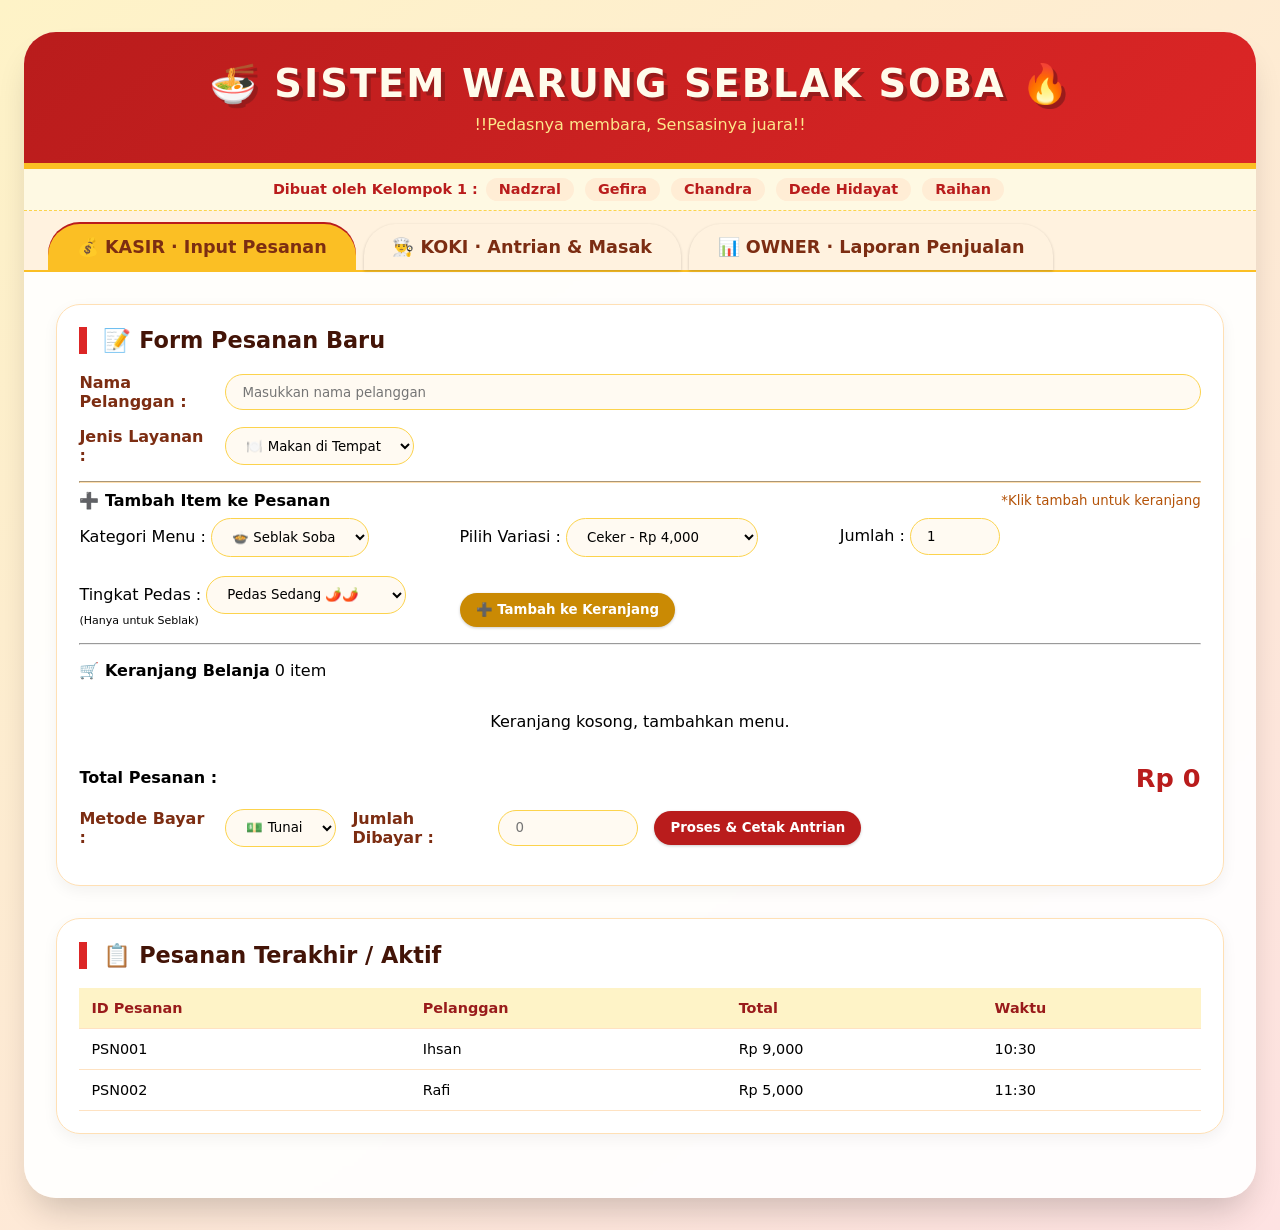
==== index.html @ d50dffb1 "index.html" ====
<!DOCTYPE html>
<html lang="id">

<head>
    <meta charset="UTF-8">
    <meta name="viewport" content="width=device-width, initial-scale=1.0, user-scalable=yes">
    <title>Sistem Manajemen Warung Seblak Soba</title>
    <!-- SheetJS untuk export Excel -->
    <script src="https://cdn.sheetjs.com/xlsx-0.20.2/package/dist/xlsx.full.min.js"></script>
    <style>
        * {
            margin: 0;
            padding: 0;
            box-sizing: border-box;
            font-family: 'Poppins', 'Segoe UI', system-ui, sans-serif;
        }

        body {
            background: linear-gradient(145deg, #fef3c7 0%, #fee2e2 100%);
            min-height: 100vh;
            padding: 2rem 1.5rem;
        }

        /* container utama */
        .app-container {
            max-width: 1400px;
            margin: 0 auto;
            background: rgba(255, 255, 255, 0.92);
            border-radius: 2rem;
            box-shadow: 0 20px 35px -10px rgba(0, 0, 0, 0.2);
            overflow: hidden;
            backdrop-filter: blur(2px);
        }

        /* header merah-kuning khas warung */
        .hero-header {
            background: linear-gradient(135deg, #b91c1c 0%, #dc2626 100%);
            padding: 1.8rem 2rem;
            text-align: center;
            border-bottom: 6px solid #fbbf24;
        }

        .hero-header h1 {
            font-size: 2.4rem;
            letter-spacing: 2px;
            font-weight: 800;
            color: #fffbeb;
            text-shadow: 4px 4px 0 #991b1b;
            word-break: keep-all;
        }

        .hero-header .sub {
            font-size: 1rem;
            color: #fde68a;
            margin-top: 0.5rem;
            font-weight: 500;
        }

        .team-names {
            background: #fef9e3;
            padding: 0.6rem 1rem;
            text-align: center;
            font-weight: 600;
            color: #b91c1c;
            border-bottom: 1px dashed #fcd34d;
            font-size: 0.9rem;
        }

        .team-names span {
            background: #ffedd5;
            padding: 0.2rem 0.8rem;
            border-radius: 40px;
            margin: 0 0.2rem;
            display: inline-block;
        }

        /* tab navigasi */
        .tab-nav {
            display: flex;
            background: #fff2df;
            border-bottom: 2px solid #fbbf24;
            gap: 0.5rem;
            padding: 0.8rem 1.5rem 0 1.5rem;
        }

        .tab-btn {
            background: transparent;
            border: none;
            padding: 0.8rem 1.8rem;
            font-size: 1.1rem;
            font-weight: 700;
            border-radius: 2rem 2rem 0 0;
            cursor: pointer;
            transition: 0.2s;
            color: #7c2d12;
            display: flex;
            align-items: center;
            gap: 8px;
        }

        .tab-btn i {
            font-style: normal;
            font-weight: bold;
        }

        .tab-btn.active {
            background: #fbbf24;
            color: #7c2d12;
            box-shadow: 0 -2px 0 #b91c1c;
        }

        .tab-btn:not(.active):hover {
            background: #fed7aa;
        }

        /* konten */
        .tab-content {
            display: none;
            padding: 2rem;
            animation: fade 0.2s ease;
        }

        .tab-content.active {
            display: block;
        }

        @keyframes fade {
            from {
                opacity: 0;
                transform: translateY(5px);
            }

            to {
                opacity: 1;
                transform: translateY(0);
            }
        }

        /* kartu & grid */
        .card {
            background: white;
            border-radius: 1.5rem;
            padding: 1.4rem;
            box-shadow: 0 5px 15px rgba(0, 0, 0, 0.05);
            border: 1px solid #ffe0b5;
            margin-bottom: 2rem;
        }

        .card-title {
            font-size: 1.4rem;
            font-weight: 700;
            border-left: 8px solid #dc2626;
            padding-left: 1rem;
            margin-bottom: 1.2rem;
            color: #431407;
        }

        .form-group {
            margin-bottom: 1rem;
            display: flex;
            flex-wrap: wrap;
            align-items: center;
            gap: 1rem;
        }

        .form-group label {
            font-weight: 600;
            width: 130px;
            color: #7c2d12;
        }

        input,
        select,
        button {
            padding: 0.6rem 1rem;
            border-radius: 40px;
            border: 1px solid #fcd34d;
            background: #fffaf2;
            font-weight: 500;
        }

        button {
            background: #b91c1c;
            color: white;
            border: none;
            cursor: pointer;
            transition: 0.2s;
            font-weight: bold;
            box-shadow: 0 1px 3px rgba(0, 0, 0, 0.2);
        }

        button:hover {
            background: #991b1b;
            transform: scale(0.97);
        }

        .btn-warning {
            background: #f59e0b;
            color: #2d1b0c;
        }

        .btn-warning:hover {
            background: #d97706;
        }

        table {
            width: 100%;
            border-collapse: collapse;
            margin-top: 1rem;
            font-size: 0.9rem;
        }

        th,
        td {
            padding: 0.75rem;
            border-bottom: 1px solid #fee2c2;
            text-align: left;
        }

        th {
            background: #fef3c7;
            color: #991b1b;
        }

        .badge {
            background: #fde68a;
            padding: 0.2rem 0.7rem;
            border-radius: 40px;
            font-weight: 600;
            font-size: 0.75rem;
        }

        .keranjang-item {
            background: #fef9e6;
            margin: 0.5rem 0;
            padding: 0.6rem;
            border-radius: 1rem;
        }

        .flex-between {
            display: flex;
            justify-content: space-between;
            align-items: center;
        }

        .total-bayar {
            font-size: 1.6rem;
            font-weight: 800;
            color: #b91c1c;
        }

        .grid-2 {
            display: grid;
            grid-template-columns: repeat(auto-fit, minmax(320px, 1fr));
            gap: 1.2rem;
        }

        /* style struk modal */
        .modal-overlay {
            position: fixed;
            top: 0;
            left: 0;
            width: 100%;
            height: 100%;
            background: rgba(0, 0, 0, 0.5);
            display: flex;
            justify-content: center;
            align-items: center;
            z-index: 1000;
        }

        .struk-card {
            background: #fffef7;
            max-width: 400px;
            width: 90%;
            border-radius: 1.5rem;
            padding: 1.5rem;
            border-left: 10px solid #dc2626;
            box-shadow: 0 20px 30px black;
            font-family: monospace;
        }

        .struk-header {
            text-align: center;
            border-bottom: 1px dashed #fbbf24;
            margin-bottom: 1rem;
            padding-bottom: 0.5rem;
        }

        .struk-item {
            display: flex;
            justify-content: space-between;
            font-size: 0.9rem;
            margin: 0.3rem 0;
        }

        .struk-total {
            border-top: 1px solid #f59e0b;
            margin-top: 0.5rem;
            padding-top: 0.5rem;
            font-weight: bold;
        }

        .close-struk {
            background: #b91c1c;
            margin-top: 1rem;
            width: 100%;
        }

        @media (max-width: 720px) {
            body {
                padding: 1rem;
            }

            .tab-btn {
                padding: 0.5rem 1rem;
                font-size: 0.9rem;
            }
        }
    </style>
</head>

<body>
    <div class="app-container">
        <div class="hero-header">
            <h1>🍜 SISTEM WARUNG SEBLAK SOBA 🔥</h1>
            <div class="sub">!!Pedasnya membara, Sensasinya juara!!</div>
        </div>
        <div class="team-names">
            Dibuat oleh Kelompok 1 :
            <span>Nadzral</span> <span>Gefira</span> <span>Chandra</span> <span>Dede Hidayat</span> <span>Raihan</span>
        </div>

        <div class="tab-nav">
            <button class="tab-btn active" data-tab="kasir">💰 KASIR · Input Pesanan</button>
            <button class="tab-btn" data-tab="koki">👨‍🍳 KOKI · Antrian & Masak</button>
            <button class="tab-btn" data-tab="owner">📊 OWNER · Laporan Penjualan</button>
        </div>

        <!-- KASIR PANEL -->
        <div id="kasir" class="tab-content active">
            <div class="card">
                <div class="card-title">📝 Form Pesanan Baru</div>
                <div class="form-group">
                    <label>Nama Pelanggan :</label>
                    <input type="text" id="namaPelanggan" placeholder="Masukkan nama pelanggan" style="flex:2">
                </div>
                <div class="form-group">
                    <label>Jenis Layanan :</label>
                    <select id="jenisLayanan">
                        <option value="Dine In">🍽️ Makan di Tempat</option>
                        <option value="Take Away">🥡 Bawa Pulang</option>
                    </select>
                </div>
                <hr style="margin: 0.5rem 0; border-color:#ffe0b0;">
                <div class="flex-between" style="margin-bottom: 0.5rem;">
                    <strong>➕ Tambah Item ke Pesanan</strong>
                    <small style="color:#b45309;">*Klik tambah untuk keranjang</small>
                </div>
                <div class="grid-2">
                    <div>
                        <label>Kategori Menu :</label>
                        <select id="kategoriMenu">
                            <option value="MNU001">🍲 Seblak Soba</option>
                            <option value="MNU002">🥤 Minuman</option>
                        </select>
                    </div>
                    <div>
                        <label>Pilih Variasi :</label>
                        <select id="variasiSelect"></select>
                    </div>
                    <div>
                        <label>Jumlah :</label>
                        <input type="number" id="jumlahItem" value="1" min="1" style="width:90px">
                    </div>
                    <div>
                        <label>Tingkat Pedas :</label>
                        <select id="levelPedasSelect">
                            <option value="KPD002">Pedas Sedang 🌶️🌶️</option>
                            <option value="KPD001">Tidak Pedas</option>
                            <option value="KPD003">Sangat Pedas 🌶️🌶️🌶️</option>
                            <option value="KPD004">Ekstra Pedas 🔥🔥🔥</option>
                        </select>
                        <small id="pedasInfoNote" style="display:block; font-size:11px;">(Hanya untuk Seblak)</small>
                    </div>
                    <div style="display:flex; align-items:end;">
                        <button id="tambahKeranjangBtn" style="background:#ca8a04;">➕ Tambah ke Keranjang</button>
                    </div>
                </div>
                <hr style="margin: 1rem 0;">
                <div><strong>🛒 Keranjang Belanja</strong> <span id="jumlahItemKeranjang">0</span> item</div>
                <div id="keranjangList" style="max-height: 280px; overflow-y: auto; margin: 1rem 0;"></div>
                <div class="flex-between">
                    <span><strong>Total Pesanan :</strong></span>
                    <span class="total-bayar" id="totalKeranjangDisplay">Rp 0</span>
                </div>
                <div class="form-group" style="margin-top: 1rem;">
                    <label>Metode Bayar :</label>
                    <select id="metodeBayar">
                        <option value="Tunai">💵 Tunai</option>
                        <option value="Qris">📱 QRIS</option>
                    </select>
                    <label>Jumlah Dibayar :</label>
                    <input type="number" id="jumlahBayar" placeholder="0" style="width:140px">
                    <button id="prosesCheckoutBtn" style="background:#b91c1c;">Proses & Cetak Antrian</button>
                </div>
                <div id="checkoutMessage" style="margin-top: 8px; font-weight: 500;"></div>
            </div>
            <!-- data pesanan terbaru (preview) -->
            <div class="card">
                <div class="card-title">📋 Pesanan Terakhir / Aktif</div>
                <div id="pesananTerbaruPreview">Memuat data...</div>
            </div>
        </div>

        <!-- KOKI PANEL -->
        <div id="koki" class="tab-content">
            <div class="card">
                <div class="card-title">👨‍🍳 Antrian Dapur - Status Masakan</div>
                <div id="antrianKokiList" style="overflow-x:auto;">
                    Tabel antrian akan muncul disini.
                </div>
                <button id="refreshKoki" class="btn-warning" style="margin-top:1rem;">Refresh Antrian</button>
            </div>
        </div>

        <!-- OWNER PANEL -->
        <div id="owner" class="tab-content">
            <div class="card">
                <div class="card-title">📈 Laporan Keuangan & Penjualan</div>
                <div class="form-group">
                    <label>Pilih Tanggal Laporan :</label>
                    <input type="date" id="tanggalLaporan" value="2025-06-01">
                    <button id="generateLaporanBtn">Tampilkan Laporan</button>
                    <button id="downloadLaporanBtn" style="background:#2c7a4d;">Download Laporan (XLSX)</button>
                </div>
                <div id="laporanHasil">
                    <p>Silakan pilih tanggal untuk melihat total pendapatan dan rincian menu terjual.</p>
                </div>
            </div>
        </div>
    </div>

    <script>
        // ---------- DATA MASTER ----------
        const variasiMenu = [
            { ID_Variasi: "VAR001", ID_Menu: "MNU001", Nama_Variasi: "Ceker", Harga: 4000 },
            { ID_Variasi: "VAR002", ID_Menu: "MNU001", Nama_Variasi: "Sosis", Harga: 2000 },
            { ID_Variasi: "VAR003", ID_Menu: "MNU001", Nama_Variasi: "Kerupuk", Harga: 1000 },
            { ID_Variasi: "VAR004", ID_Menu: "MNU001", Nama_Variasi: "Dumpling", Harga: 3000 },
            { ID_Variasi: "VAR005", ID_Menu: "MNU002", Nama_Variasi: "Teh", Harga: 5000 },
            { ID_Variasi: "VAR006", ID_Menu: "MNU002", Nama_Variasi: "Es Jeruk", Harga: 7000 },
            { ID_Variasi: "VAR007", ID_Menu: "MNU002", Nama_Variasi: "Es Matcha", Harga: 6000 },
            { ID_Variasi: "VAR008", ID_Menu: "MNU002", Nama_Variasi: "Kopi", Harga: 3000 }
        ];

        const tingkatPedas = [
            { ID_Kepedasan: "KPD001", Nama_Level: "Tidak Pedas", Skala: 1 },
            { ID_Kepedasan: "KPD002", Nama_Level: "Pedas Sedang", Skala: 2 },
            { ID_Kepedasan: "KPD003", Nama_Level: "Sangat Pedas", Skala: 3 },
            { ID_Kepedasan: "KPD004", Nama_Level: "Ekstra Pedas", Skala: 4 }
        ];

        // Data inti sistem
        let pesananArr = [];        // {ID_Pesanan, Tanggal, Waktu, Nama_Pelanggan, Total_Harga, Layanan}
        let detailPesananArr = [];  // {ID_Detail, ID_Pesanan, ID_Menu, ID_Variasi, ID_Kepedasan, Jumlah, Harga_Satuan, Subtotal}
        let antrianArr = [];        // {ID_Antrian, ID_Pesanan, Nomor_Antrian, Waktu_Masuk, Status_Antrian, Waktu_Selesai}
        let transaksiArr = [];      // {ID_Transaksi, ID_Pesanan, Tanggal_Waktu, Jumlah_Dibayar, Metode_Bayar, Status, Kembalian}
        let strukArr = [];          // Untuk menyimpan data struk sesuai ERD (Nomor_Struk, ID_Transaksi, ID_Pesanan, Tanggal_Waktu, Total_Bayar, Metode_Bayar, Kembalian)

        // Variabel untuk menyimpan data laporan terakhir (untuk keperluan download)
        let lastLaporanData = { tanggal: "", totalPenjualan: 0, rincian: [] };

        // Helper ID Generator
        function generateId(prefix, arr, field) {
            let max = 0;
            for (let item of arr) {
                let num = parseInt(item[field].replace(prefix, '')) || 0;
                if (num > max) max = num;
            }
            let next = (max + 1).toString().padStart(3, '0');
            return prefix + next;
        }

        // Format waktu lokal
        function getCurrentDateTime() {
            let now = new Date();
            let tanggal = `${now.getDate().toString().padStart(2, '0')}/${(now.getMonth() + 1).toString().padStart(2, '0')}/${now.getFullYear()}`;
            let waktu = `${now.getHours().toString().padStart(2, '0')}:${now.getMinutes().toString().padStart(2, '0')}`;
            return { tanggal, waktu, full: now };
        }

        // Inisialisasi data contoh dari soal
        function initContohData() {
            pesananArr = [
                { ID_Pesanan: "PSN001", Tanggal: "01/06/2025", Waktu: "10:30", Nama_Pelanggan: "Ihsan", Total_Harga: 9000, Layanan: "Dine In" },
                { ID_Pesanan: "PSN002", Tanggal: "01/06/2025", Waktu: "11:30", Nama_Pelanggan: "Rafi", Total_Harga: 5000, Layanan: "Take Away" }
            ];
            detailPesananArr = [
                { ID_Detail: "DTL001", ID_Pesanan: "PSN001", ID_Menu: "MNU001", ID_Variasi: "VAR001", ID_Kepedasan: "KPD001", Jumlah: 1, Harga_Satuan: 4000, Subtotal: 4000 },
                { ID_Detail: "DTL002", ID_Pesanan: "PSN001", ID_Menu: "MNU002", ID_Variasi: "VAR005", ID_Kepedasan: null, Jumlah: 1, Harga_Satuan: 5000, Subtotal: 5000 },
                { ID_Detail: "DTL003", ID_Pesanan: "PSN002", ID_Menu: "MNU001", ID_Variasi: "VAR003", ID_Kepedasan: "KPD003", Jumlah: 5, Harga_Satuan: 1000, Subtotal: 5000 }
            ];
            antrianArr = [
                { ID_Antrian: "ANT001", ID_Pesanan: "PSN001", Nomor_Antrian: "A01", Waktu_Masuk: "10:30", Status_Antrian: "Selesai", Waktu_Selesai: "10:55" },
                { ID_Antrian: "ANT002", ID_Pesanan: "PSN002", Nomor_Antrian: "A02", Waktu_Masuk: "11:30", Status_Antrian: "Selesai", Waktu_Selesai: "11:55" }
            ];
            transaksiArr = [
                { ID_Transaksi: "TRX001", ID_Pesanan: "PSN001", Tanggal_Waktu: "01/06/2025 10:30", Jumlah_Dibayar: 10000, Metode_Bayar: "Tunai", Status: "Lunas", Kembalian: 1000 },
                { ID_Transaksi: "TRX002", ID_Pesanan: "PSN002", Tanggal_Waktu: "01/06/2025 11:30", Jumlah_Dibayar: 5000, Metode_Bayar: "Qris", Status: "Lunas", Kembalian: 0 }
            ];
            strukArr = [
                { Nomor_Struk: "STR001", ID_Transaksi: "TRX001", ID_Pesanan: "PSN001", Tanggal_Waktu: "01/06/2025 10:30", Total_Bayar: 10000, Metode_Bayar: "Tunai", Kembalian: 1000 },
                { Nomor_Struk: "STR002", ID_Transaksi: "TRX002", ID_Pesanan: "PSN002", Tanggal_Waktu: "01/06/2025 11:30", Total_Bayar: 5000, Metode_Bayar: "Qris", Kembalian: 0 }
            ];
        }
        initContohData();

        // Keranjang sementara untuk kasir
        let keranjang = []; // { ID_Menu, ID_Variasi, NamaVariasi, HargaSatuan, Jumlah, ID_Kepedasan, NamaPedas, Subtotal }
        let currentNamaPelanggan = "";
        let currentLayanan = "Dine In";

        // Render variasi berdasarkan kategori menu
        function updateVariasiSelect() {
            let kategori = document.getElementById("kategoriMenu").value;
            let filtered = variasiMenu.filter(v => v.ID_Menu === kategori);
            let select = document.getElementById("variasiSelect");
            select.innerHTML = "";
            filtered.forEach(v => {
                let opt = document.createElement("option");
                opt.value = v.ID_Variasi;
                opt.innerText = `${v.Nama_Variasi} - Rp ${v.Harga.toLocaleString()}`;
                select.appendChild(opt);
            });
            const isSeblak = (kategori === "MNU001");
            document.getElementById("levelPedasSelect").disabled = !isSeblak;
            document.getElementById("pedasInfoNote").style.opacity = isSeblak ? "1" : "0.5";
        }

        // tambah keranjang
        function tambahKeKeranjang() {
            let kategoriMenu = document.getElementById("kategoriMenu").value;
            let idVariasi = document.getElementById("variasiSelect").value;
            let jumlah = parseInt(document.getElementById("jumlahItem").value);
            if (isNaN(jumlah) || jumlah < 1) jumlah = 1;
            let variasi = variasiMenu.find(v => v.ID_Variasi === idVariasi);
            if (!variasi) return;
            let idKepedasan = document.getElementById("levelPedasSelect").value;
            let levelObj = tingkatPedas.find(l => l.ID_Kepedasan === idKepedasan);
            let namaPedas = levelObj ? levelObj.Nama_Level : "-";
            if (kategoriMenu !== "MNU001") idKepedasan = null;
            let subtotal = variasi.Harga * jumlah;
            keranjang.push({
                ID_Menu: variasi.ID_Menu,
                ID_Variasi: variasi.ID_Variasi,
                NamaVariasi: variasi.Nama_Variasi,
                HargaSatuan: variasi.Harga,
                Jumlah: jumlah,
                ID_Kepedasan: idKepedasan,
                NamaPedas: (kategoriMenu === "MNU001" ? namaPedas : null),
                Subtotal: subtotal
            });
            renderKeranjang();
        }

        function renderKeranjang() {
            const container = document.getElementById("keranjangList");
            if (!container) return;
            if (keranjang.length === 0) {
                container.innerHTML = "<div style='padding:1rem; text-align:center;'>Keranjang kosong, tambahkan menu.</div>";
                document.getElementById("totalKeranjangDisplay").innerText = "Rp 0";
                document.getElementById("jumlahItemKeranjang").innerText = "0";
                return;
            }
            let html = "";
            let total = 0;
            keranjang.forEach((item, idx) => {
                total += item.Subtotal;
                html += `<div class="keranjang-item flex-between">
                        <div><strong>${item.NamaVariasi}</strong> x${item.Jumlah} ${item.NamaPedas ? `🌶️ ${item.NamaPedas}` : ''}<br>@${item.HargaSatuan.toLocaleString()}</div>
                        <div>Rp ${item.Subtotal.toLocaleString()} <button class="btn-warning" style="padding:2px 8px;" onclick="hapusItemKeranjang(${idx})">✖</button></div>
                    </div>`;
            });
            container.innerHTML = html;
            document.getElementById("totalKeranjangDisplay").innerText = `Rp ${total.toLocaleString()}`;
            document.getElementById("jumlahItemKeranjang").innerText = keranjang.length;
        }

        window.hapusItemKeranjang = function (idx) {
            keranjang.splice(idx, 1);
            renderKeranjang();
        }

        // Fungsi menampilkan struk (modal)
        function tampilkanStruk(dataStruk, detailItems, nomorAntrian, namaPelanggan, layanan) {
            // Buat overlay modal
            const modal = document.createElement('div');
            modal.className = 'modal-overlay';
            let itemsHtml = '';
            for (let item of detailItems) {
                let pedasTxt = item.NamaPedas ? ` (${item.NamaPedas})` : '';
                itemsHtml += `<div class="struk-item"><span>${item.NamaVariasi} x${item.Jumlah}${pedasTxt}</span><span>Rp ${item.Subtotal.toLocaleString()}</span></div>`;
            }
            modal.innerHTML = `
            <div class="struk-card">
                <div class="struk-header">
                    <strong>🍜 SEBLAK SOBA</strong><br>
                    <small>Warung Pedas Mantap</small>
                    <div>${dataStruk.Tanggal_Waktu}</div>
                </div>
                <div class="struk-item"><span>Nomor Struk:</span><span>${dataStruk.Nomor_Struk}</span></div>
                <div class="struk-item"><span>No Antrian:</span><span><strong>${nomorAntrian}</strong></span></div>
                <div class="struk-item"><span>Pelanggan:</span><span>${namaPelanggan}</span></div>
                <div class="struk-item"><span>Layanan:</span><span>${layanan}</span></div>
                <div style="border-top:1px dashed #fbbf24; margin:8px 0;"></div>
                ${itemsHtml}
                <div class="struk-total">
                    <div class="struk-item"><span>TOTAL</span><span>Rp ${dataStruk.Total_Bayar.toLocaleString()}</span></div>
                    <div class="struk-item"><span>Metode Bayar</span><span>${dataStruk.Metode_Bayar}</span></div>
                    <div class="struk-item"><span>Kembalian</span><span>Rp ${dataStruk.Kembalian.toLocaleString()}</span></div>
                </div>
                <div style="text-align:center; margin-top:12px; font-size:11px;">Terima kasih! Selamat menikmati.</div>
                <button class="close-struk">Tutup Struk</button>
            </div>
        `;
            document.body.appendChild(modal);
            modal.querySelector('.close-struk').addEventListener('click', () => modal.remove());
            modal.addEventListener('click', (e) => { if (e.target === modal) modal.remove(); });
        }

        // Proses checkout: simpan pesanan, transaksi, antrian, dan cetak struk
        function prosesCheckout() {
            let namaPel = document.getElementById("namaPelanggan").value.trim();
            if (namaPel === "") { alert("Masukkan nama pelanggan!"); return; }
            if (keranjang.length === 0) { alert("Keranjang masih kosong!"); return; }
            let totalHarga = keranjang.reduce((sum, i) => sum + i.Subtotal, 0);
            let metode = document.getElementById("metodeBayar").value;
            let jumlahBayar = parseInt(document.getElementById("jumlahBayar").value);
            if (isNaN(jumlahBayar) || jumlahBayar < totalHarga) {
                alert(`Jumlah bayar kurang! Total belanja Rp ${totalHarga.toLocaleString()}`);
                return;
            }
            let kembalian = jumlahBayar - totalHarga;
            const { tanggal, waktu, full } = getCurrentDateTime();
            let idPesanan = generateId("PSN", pesananArr, "ID_Pesanan");
            let layanan = document.getElementById("jenisLayanan").value;
            // simpan pesanan
            let newPesanan = {
                ID_Pesanan: idPesanan,
                Tanggal: tanggal,
                Waktu: waktu,
                Nama_Pelanggan: namaPel,
                Total_Harga: totalHarga,
                Layanan: layanan
            };
            pesananArr.push(newPesanan);
            // simpan detail
            let detailCounter = detailPesananArr.length;
            for (let item of keranjang) {
                let idDetail = `DTL${(++detailCounter).toString().padStart(3, '0')}`;
                detailPesananArr.push({
                    ID_Detail: idDetail,
                    ID_Pesanan: idPesanan,
                    ID_Menu: item.ID_Menu,
                    ID_Variasi: item.ID_Variasi,
                    ID_Kepedasan: item.ID_Kepedasan,
                    Jumlah: item.Jumlah,
                    Harga_Satuan: item.HargaSatuan,
                    Subtotal: item.Subtotal
                });
            }
            // transaksi
            let idTrx = generateId("TRX", transaksiArr, "ID_Transaksi");
            let tglWaktuStr = `${tanggal} ${waktu}`;
            let newTransaksi = {
                ID_Transaksi: idTrx,
                ID_Pesanan: idPesanan,
                Tanggal_Waktu: tglWaktuStr,
                Jumlah_Dibayar: jumlahBayar,
                Metode_Bayar: metode,
                Status: "Lunas",
                Kembalian: kembalian
            };
            transaksiArr.push(newTransaksi);
            // antrian
            let maxAntrianNum = 0;
            antrianArr.forEach(a => { let num = parseInt(a.Nomor_Antrian.substring(1)); if (num > maxAntrianNum) maxAntrianNum = num; });
            let nomorBaru = `A${(maxAntrianNum + 1).toString().padStart(2, '0')}`;
            let idAntrian = generateId("ANT", antrianArr, "ID_Antrian");
            let newAntrian = {
                ID_Antrian: idAntrian,
                ID_Pesanan: idPesanan,
                Nomor_Antrian: nomorBaru,
                Waktu_Masuk: waktu,
                Status_Antrian: "Menunggu",
                Waktu_Selesai: null
            };
            antrianArr.push(newAntrian);
            // struk
            let nomorStruk = generateId("STR", strukArr, "Nomor_Struk");
            let newStruk = {
                Nomor_Struk: nomorStruk,
                ID_Transaksi: idTrx,
                ID_Pesanan: idPesanan,
                Tanggal_Waktu: tglWaktuStr,
                Total_Bayar: jumlahBayar,
                Metode_Bayar: metode,
                Kembalian: kembalian
            };
            strukArr.push(newStruk);

            // Simpan salinan detail items untuk struk
            const detailItemsUntukStruk = keranjang.map(item => ({
                NamaVariasi: item.NamaVariasi,
                Jumlah: item.Jumlah,
                NamaPedas: item.NamaPedas,
                Subtotal: item.Subtotal
            }));

            // kosongkan keranjang dan form
            keranjang = [];
            renderKeranjang();
            document.getElementById("namaPelanggan").value = "";
            document.getElementById("jumlahBayar").value = "";
            document.getElementById("checkoutMessage").innerHTML = `✅ Pesanan berhasil! Antrian: ${nomorBaru} (${namaPel}) - Total Rp ${totalHarga.toLocaleString()}`;

            // TAMPILKAN STRUK SESUAI ERD
            tampilkanStruk(newStruk, detailItemsUntukStruk, nomorBaru, namaPel, layanan);

            setTimeout(() => { document.getElementById("checkoutMessage").innerHTML = ""; }, 4000);
            renderPreviewPesanan();
            refreshKokiView();
        }

        function renderPreviewPesanan() {
            let container = document.getElementById("pesananTerbaruPreview");
            if (!container) return;
            if (pesananArr.length === 0) { container.innerHTML = "<i>Belum ada pesanan</i>"; return; }
            let html = `<table><thead><tr><th>ID Pesanan</th><th>Pelanggan</th><th>Total</th><th>Waktu</th></tr></thead><tbody>`;
            pesananArr.slice(-4).forEach(p => {
                html += `<tr><td>${p.ID_Pesanan}</td><td>${p.Nama_Pelanggan}</td><td>Rp ${p.Total_Harga.toLocaleString()}</td><td>${p.Waktu}</td></tr>`;
            });
            html += `</tbody></table>`;
            container.innerHTML = html;
        }

        // KOKI : tampilkan antrian yang belum selesai (status Menunggu)
        function refreshKokiView() {
            const container = document.getElementById("antrianKokiList");
            let antrianBelumSelesai = antrianArr.filter(a => a.Status_Antrian !== "Selesai");
            if (antrianBelumSelesai.length === 0) {
                container.innerHTML = "<div style='padding: 1rem; text-align:center;'>✨ Semua pesanan sudah selesai ✨</div>";
                return;
            }
            let html = `<table><thead><tr><th>No Antrian</th><th>Pelanggan</th><th>Detail Pesanan</th><th>Status</th><th>Aksi</th></tr></thead><tbody>`;
            for (let ant of antrianBelumSelesai) {
                let pesanan = pesananArr.find(p => p.ID_Pesanan === ant.ID_Pesanan);
                let namaPel = pesanan ? pesanan.Nama_Pelanggan : "Unknown";
                let details = detailPesananArr.filter(d => d.ID_Pesanan === ant.ID_Pesanan);
                let detailText = "";
                for (let det of details) {
                    let variasi = variasiMenu.find(v => v.ID_Variasi === det.ID_Variasi);
                    let namaVar = variasi ? variasi.Nama_Variasi : "Menu";
                    let level = "";
                    if (det.ID_Kepedasan) {
                        let lvl = tingkatPedas.find(l => l.ID_Kepedasan === det.ID_Kepedasan);
                        level = lvl ? ` (${lvl.Nama_Level})` : "";
                    }
                    detailText += `${namaVar} x${det.Jumlah}${level}<br>`;
                }
                html += `<tr>
                        <td><span class="badge">🎫 ${ant.Nomor_Antrian}</span></td>
                        <td>${namaPel}</td>
                        <td>${detailText}</td>
                        <td>⏳ ${ant.Status_Antrian}</td>
                        <td><button class="btn-warning" onclick="selesaikanPesanan('${ant.ID_Antrian}')">✅ Selesai</button></td>
                    </tr>`;
            }
            html += `</tbody></table>`;
            container.innerHTML = html;
        }

        window.selesaikanPesanan = function (idAntrian) {
            let antrianIdx = antrianArr.findIndex(a => a.ID_Antrian === idAntrian);
            if (antrianIdx !== -1 && antrianArr[antrianIdx].Status_Antrian !== "Selesai") {
                antrianArr[antrianIdx].Status_Antrian = "Selesai";
                let now = new Date();
                antrianArr[antrianIdx].Waktu_Selesai = `${now.getHours()}:${now.getMinutes()}`;
                refreshKokiView();
                renderPreviewPesanan();
                alert("Pesanan telah selesai & diserahkan ke pelanggan!");
            }
        }

        // OWNER: laporan berdasarkan tanggal (sekaligus menyimpan data untuk download)
        function generateLaporan() {
            let tglInput = document.getElementById("tanggalLaporan").value;
            if (!tglInput) return;
            let [year, month, day] = tglInput.split("-");
            let formattedTarget = `${day}/${month}/${year}`;
            let transaksiFilter = transaksiArr.filter(t => t.Tanggal_Waktu.startsWith(formattedTarget));
            if (transaksiFilter.length === 0) {
                document.getElementById("laporanHasil").innerHTML = `<div class="card">📭 Tidak ada transaksi pada tanggal ${tglInput}</div>`;
                lastLaporanData = { tanggal: tglInput, totalPenjualan: 0, rincian: [] };
                return;
            }
            let totalPenjualan = 0;
            let mapVariasi = new Map(); // key ID_Variasi -> {nama, jumlah, pendapatan}
            for (let trx of transaksiFilter) {
                let pesan = pesananArr.find(p => p.ID_Pesanan === trx.ID_Pesanan);
                if (pesan) totalPenjualan += pesan.Total_Harga;
                let details = detailPesananArr.filter(d => d.ID_Pesanan === trx.ID_Pesanan);
                for (let det of details) {
                    let variasi = variasiMenu.find(v => v.ID_Variasi === det.ID_Variasi);
                    if (variasi) {
                        let nama = variasi.Nama_Variasi;
                        if (!mapVariasi.has(det.ID_Variasi)) mapVariasi.set(det.ID_Variasi, { nama, jumlah: 0, pendapatan: 0 });
                        let data = mapVariasi.get(det.ID_Variasi);
                        data.jumlah += det.Jumlah;
                        data.pendapatan += det.Subtotal;
                    }
                }
            }
            let rincianArray = [];
            let rincianHtml = `<table><thead><tr><th>Menu Variasi</th><th>Jumlah Terjual</th><th>Pendapatan</th></tr></thead><tbody>`;
            for (let [id, val] of mapVariasi.entries()) {
                rincianHtml += `<tr><td>${val.nama}</td><td>${val.jumlah}</td><td>Rp ${val.pendapatan.toLocaleString()}</td></tr>`;
                rincianArray.push({ nama: val.nama, jumlah: val.jumlah, pendapatan: val.pendapatan });
            }
            rincianHtml += `</tbody></table>`;
            document.getElementById("laporanHasil").innerHTML = `
            <div class="card">
                <strong>📅 Laporan Tanggal: ${tglInput}</strong><br>
                🧾 Total Pendapatan: <span style="font-size:1.5rem; color:#b91c1c;">Rp ${totalPenjualan.toLocaleString()}</span>
                <hr>${rincianHtml}
            </div>
        `;
            // simpan data laporan terakhir untuk download
            lastLaporanData = {
                tanggal: tglInput,
                totalPenjualan: totalPenjualan,
                rincian: rincianArray
            };
        }

        // Fungsi download laporan ke file XLSX
        function downloadLaporan() {
            if (!lastLaporanData.tanggal || (lastLaporanData.rincian.length === 0 && lastLaporanData.totalPenjualan === 0)) {
                alert("Tidak ada data laporan untuk diunduh. Pastikan Anda telah memilih tanggal dan menampilkan laporan terlebih dahulu.");
                return;
            }
            // Siapkan data untuk sheet Excel
            let sheetData = [
                ["LAPORAN PENJUALAN SEBLAK SOBA"],
                [`Tanggal: ${lastLaporanData.tanggal}`],
                [`Total Pendapatan: Rp ${lastLaporanData.totalPenjualan.toLocaleString()}`],
                [],
                ["Rincian Penjualan per Menu Variasi"],
                ["Menu Variasi", "Jumlah Terjual", "Pendapatan (Rp)"]
            ];
            for (let item of lastLaporanData.rincian) {
                sheetData.push([item.nama, item.jumlah, item.pendapatan]);
            }
            // Tambahkan baris kosong dan footer
            sheetData.push([], ["Dibuat oleh Sistem Warung Seblak Soba"], [new Date().toLocaleString()]);

            // Buat workbook dan worksheet
            const ws = XLSX.utils.aoa_to_sheet(sheetData);
            // Atur lebar kolom (opsional)
            ws['!cols'] = [{ wch: 25 }, { wch: 15 }, { wch: 18 }];
            const wb = XLSX.utils.book_new();
            XLSX.utils.book_append_sheet(wb, ws, "Laporan Penjualan");
            // Export file
            XLSX.writeFile(wb, `Laporan_Penjualan_${lastLaporanData.tanggal}.xlsx`);
        }

        // event binding & init
        document.getElementById("kategoriMenu").addEventListener("change", updateVariasiSelect);
        document.getElementById("tambahKeranjangBtn").addEventListener("click", tambahKeKeranjang);
        document.getElementById("prosesCheckoutBtn").addEventListener("click", prosesCheckout);
        document.getElementById("refreshKoki")?.addEventListener("click", refreshKokiView);
        document.getElementById("generateLaporanBtn")?.addEventListener("click", generateLaporan);
        document.getElementById("downloadLaporanBtn")?.addEventListener("click", downloadLaporan);
        updateVariasiSelect();
        renderKeranjang();
        renderPreviewPesanan();
        refreshKokiView();
        // tab switching
        const tabs = document.querySelectorAll('.tab-btn');
        const contents = document.querySelectorAll('.tab-content');
        tabs.forEach(btn => {
            btn.addEventListener('click', () => {
                let tabId = btn.getAttribute('data-tab');
                contents.forEach(c => c.classList.remove('active'));
                tabs.forEach(b => b.classList.remove('active'));
                document.getElementById(tabId).classList.add('active');
                btn.classList.add('active');
                if (tabId === 'koki') refreshKokiView();
                if (tabId === 'owner') generateLaporan();
            });
        });
        setTimeout(() => { if (document.getElementById("owner").classList.contains("active")) generateLaporan(); }, 100);
    </script>
</body>

</html>
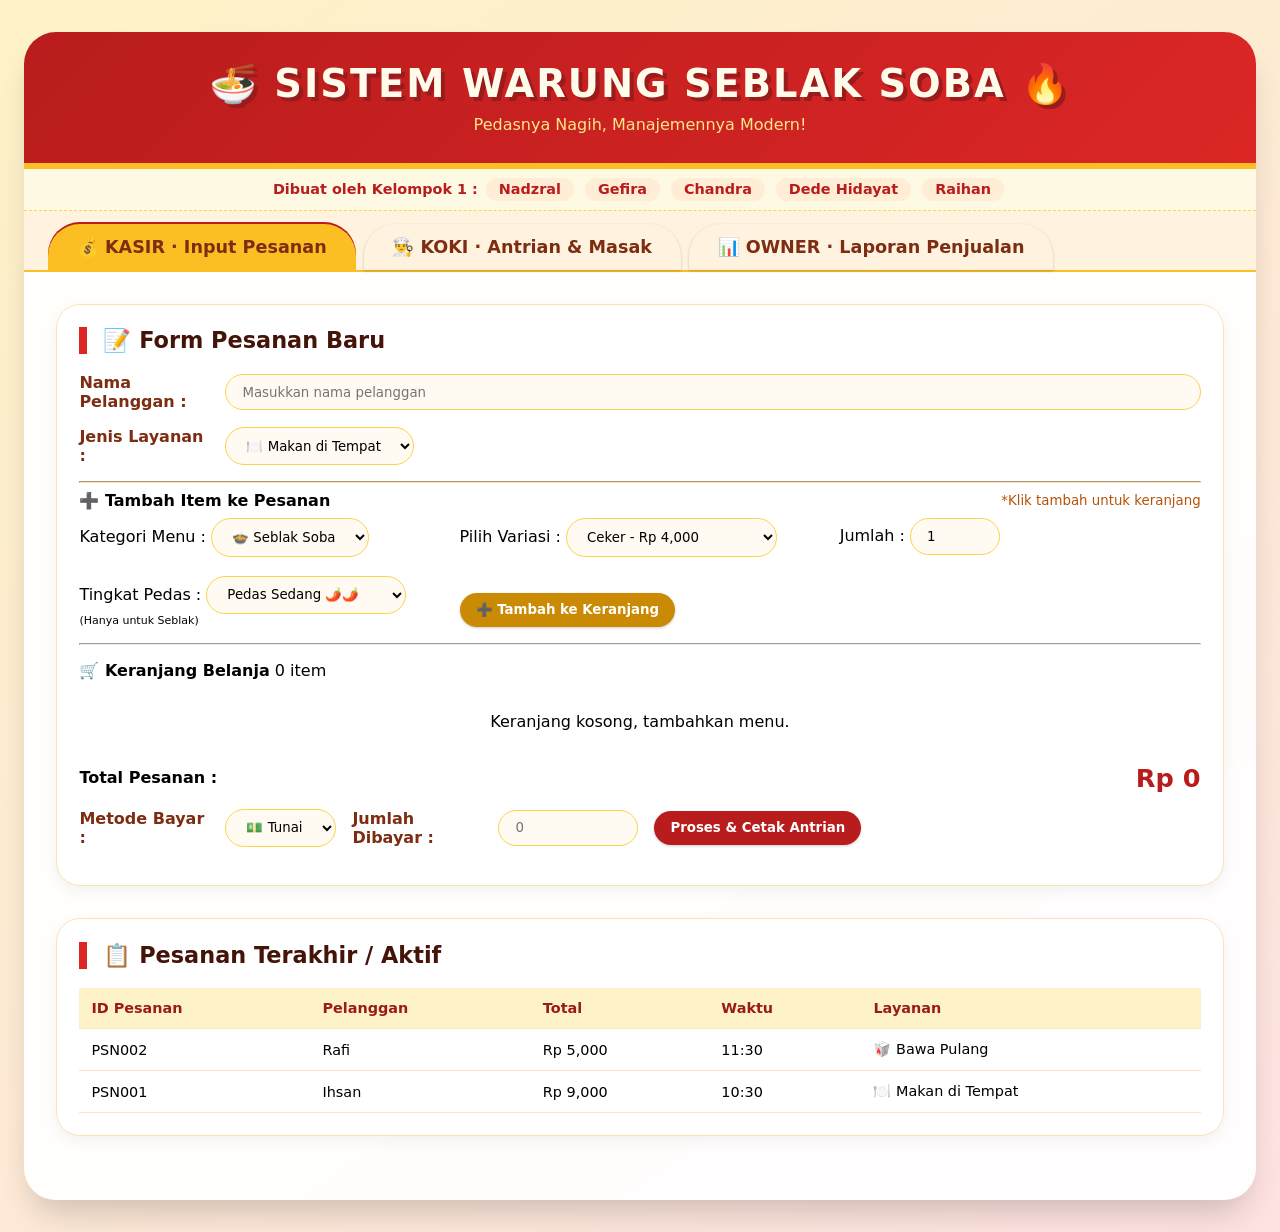
==== commit 36a9c20e: "index.html" ====
--- a/index.html
+++ b/index.html
@@ -21,7 +21,6 @@
             padding: 2rem 1.5rem;
         }
 
-        /* container utama */
         .app-container {
             max-width: 1400px;
             margin: 0 auto;
@@ -32,7 +31,6 @@
             backdrop-filter: blur(2px);
         }
 
-        /* header merah-kuning khas warung */
         .hero-header {
             background: linear-gradient(135deg, #b91c1c 0%, #dc2626 100%);
             padding: 1.8rem 2rem;
@@ -46,7 +44,6 @@
             font-weight: 800;
             color: #fffbeb;
             text-shadow: 4px 4px 0 #991b1b;
-            word-break: keep-all;
         }
 
         .hero-header .sub {
@@ -74,7 +71,6 @@
             display: inline-block;
         }
 
-        /* tab navigasi */
         .tab-nav {
             display: flex;
             background: #fff2df;
@@ -98,11 +94,6 @@
             gap: 8px;
         }
 
-        .tab-btn i {
-            font-style: normal;
-            font-weight: bold;
-        }
-
         .tab-btn.active {
             background: #fbbf24;
             color: #7c2d12;
@@ -113,7 +104,6 @@
             background: #fed7aa;
         }
 
-        /* konten */
         .tab-content {
             display: none;
             padding: 2rem;
@@ -136,7 +126,6 @@
             }
         }
 
-        /* kartu & grid */
         .card {
             background: white;
             border-radius: 1.5rem;
@@ -255,7 +244,6 @@
             gap: 1.2rem;
         }
 
-        /* style struk modal */
         .modal-overlay {
             position: fixed;
             top: 0;
@@ -324,7 +312,7 @@
     <div class="app-container">
         <div class="hero-header">
             <h1>🍜 SISTEM WARUNG SEBLAK SOBA 🔥</h1>
-            <div class="sub">!!Pedasnya membara, Sensasinya juara!!</div>
+            <div class="sub">Pedasnya Nagih, Manajemennya Modern!</div>
         </div>
         <div class="team-names">
             Dibuat oleh Kelompok 1 :
@@ -448,6 +436,14 @@
             { ID_Variasi: "VAR002", ID_Menu: "MNU001", Nama_Variasi: "Sosis", Harga: 2000 },
             { ID_Variasi: "VAR003", ID_Menu: "MNU001", Nama_Variasi: "Kerupuk", Harga: 1000 },
             { ID_Variasi: "VAR004", ID_Menu: "MNU001", Nama_Variasi: "Dumpling", Harga: 3000 },
+            { ID_Variasi: "VAR009", ID_Menu: "MNU001", Nama_Variasi: "Kwetiau", Harga: 1500 },
+            { ID_Variasi: "VAR010", ID_Menu: "MNU001", Nama_Variasi: "Makaroni", Harga: 1500 },
+            { ID_Variasi: "VAR011", ID_Menu: "MNU001", Nama_Variasi: "Mie", Harga: 1500 },
+            { ID_Variasi: "VAR012", ID_Menu: "MNU001", Nama_Variasi: "Sayuran", Harga: 2000 },
+            { ID_Variasi: "VAR013", ID_Menu: "MNU001", Nama_Variasi: "Jamur Enoki", Harga: 2000 },
+            { ID_Variasi: "VAR014", ID_Menu: "MNU001", Nama_Variasi: "Cuanki Tahu", Harga: 1000 },
+            { ID_Variasi: "VAR015", ID_Menu: "MNU001", Nama_Variasi: "Siomay Kering", Harga: 500 },
+            { ID_Variasi: "VAR016", ID_Menu: "MNU001", Nama_Variasi: "Sayap", Harga: 7500 },
             { ID_Variasi: "VAR005", ID_Menu: "MNU002", Nama_Variasi: "Teh", Harga: 5000 },
             { ID_Variasi: "VAR006", ID_Menu: "MNU002", Nama_Variasi: "Es Jeruk", Harga: 7000 },
             { ID_Variasi: "VAR007", ID_Menu: "MNU002", Nama_Variasi: "Es Matcha", Harga: 6000 },
@@ -462,13 +458,11 @@
         ];
 
         // Data inti sistem
-        let pesananArr = [];        // {ID_Pesanan, Tanggal, Waktu, Nama_Pelanggan, Total_Harga, Layanan}
-        let detailPesananArr = [];  // {ID_Detail, ID_Pesanan, ID_Menu, ID_Variasi, ID_Kepedasan, Jumlah, Harga_Satuan, Subtotal}
-        let antrianArr = [];        // {ID_Antrian, ID_Pesanan, Nomor_Antrian, Waktu_Masuk, Status_Antrian, Waktu_Selesai}
-        let transaksiArr = [];      // {ID_Transaksi, ID_Pesanan, Tanggal_Waktu, Jumlah_Dibayar, Metode_Bayar, Status, Kembalian}
-        let strukArr = [];          // Untuk menyimpan data struk sesuai ERD (Nomor_Struk, ID_Transaksi, ID_Pesanan, Tanggal_Waktu, Total_Bayar, Metode_Bayar, Kembalian)
-
-        // Variabel untuk menyimpan data laporan terakhir (untuk keperluan download)
+        let pesananArr = [];
+        let detailPesananArr = [];
+        let antrianArr = [];
+        let transaksiArr = [];
+        let strukArr = [];
         let lastLaporanData = { tanggal: "", totalPenjualan: 0, rincian: [] };
 
         // Helper ID Generator
@@ -482,7 +476,6 @@
             return prefix + next;
         }
 
-        // Format waktu lokal
         function getCurrentDateTime() {
             let now = new Date();
             let tanggal = `${now.getDate().toString().padStart(2, '0')}/${(now.getMonth() + 1).toString().padStart(2, '0')}/${now.getFullYear()}`;
@@ -490,7 +483,7 @@
             return { tanggal, waktu, full: now };
         }
 
-        // Inisialisasi data contoh dari soal
+        // Inisialisasi data contoh dari soal (kondisi awal) - perbaiki Total_Bayar pada struk contoh
         function initContohData() {
             pesananArr = [
                 { ID_Pesanan: "PSN001", Tanggal: "01/06/2025", Waktu: "10:30", Nama_Pelanggan: "Ihsan", Total_Harga: 9000, Layanan: "Dine In" },
@@ -509,19 +502,16 @@
                 { ID_Transaksi: "TRX001", ID_Pesanan: "PSN001", Tanggal_Waktu: "01/06/2025 10:30", Jumlah_Dibayar: 10000, Metode_Bayar: "Tunai", Status: "Lunas", Kembalian: 1000 },
                 { ID_Transaksi: "TRX002", ID_Pesanan: "PSN002", Tanggal_Waktu: "01/06/2025 11:30", Jumlah_Dibayar: 5000, Metode_Bayar: "Qris", Status: "Lunas", Kembalian: 0 }
             ];
+            // Perbaikan: Total_Bayar pada struk harusnya total harga pesanan (9000 dan 5000), bukan jumlah bayar
             strukArr = [
-                { Nomor_Struk: "STR001", ID_Transaksi: "TRX001", ID_Pesanan: "PSN001", Tanggal_Waktu: "01/06/2025 10:30", Total_Bayar: 10000, Metode_Bayar: "Tunai", Kembalian: 1000 },
+                { Nomor_Struk: "STR001", ID_Transaksi: "TRX001", ID_Pesanan: "PSN001", Tanggal_Waktu: "01/06/2025 10:30", Total_Bayar: 9000, Metode_Bayar: "Tunai", Kembalian: 1000 },
                 { Nomor_Struk: "STR002", ID_Transaksi: "TRX002", ID_Pesanan: "PSN002", Tanggal_Waktu: "01/06/2025 11:30", Total_Bayar: 5000, Metode_Bayar: "Qris", Kembalian: 0 }
             ];
         }
         initContohData();
 
-        // Keranjang sementara untuk kasir
-        let keranjang = []; // { ID_Menu, ID_Variasi, NamaVariasi, HargaSatuan, Jumlah, ID_Kepedasan, NamaPedas, Subtotal }
-        let currentNamaPelanggan = "";
-        let currentLayanan = "Dine In";
-
-        // Render variasi berdasarkan kategori menu
+        let keranjang = [];
+
         function updateVariasiSelect() {
             let kategori = document.getElementById("kategoriMenu").value;
             let filtered = variasiMenu.filter(v => v.ID_Menu === kategori);
@@ -538,7 +528,6 @@
             document.getElementById("pedasInfoNote").style.opacity = isSeblak ? "1" : "0.5";
         }
 
-        // tambah keranjang
         function tambahKeKeranjang() {
             let kategoriMenu = document.getElementById("kategoriMenu").value;
             let idVariasi = document.getElementById("variasiSelect").value;
@@ -592,9 +581,7 @@
             renderKeranjang();
         }
 
-        // Fungsi menampilkan struk (modal)
         function tampilkanStruk(dataStruk, detailItems, nomorAntrian, namaPelanggan, layanan) {
-            // Buat overlay modal
             const modal = document.createElement('div');
             modal.className = 'modal-overlay';
             let itemsHtml = '';
@@ -629,7 +616,6 @@
             modal.addEventListener('click', (e) => { if (e.target === modal) modal.remove(); });
         }
 
-        // Proses checkout: simpan pesanan, transaksi, antrian, dan cetak struk
         function prosesCheckout() {
             let namaPel = document.getElementById("namaPelanggan").value.trim();
             if (namaPel === "") { alert("Masukkan nama pelanggan!"); return; }
@@ -642,10 +628,10 @@
                 return;
             }
             let kembalian = jumlahBayar - totalHarga;
-            const { tanggal, waktu, full } = getCurrentDateTime();
+            const { tanggal, waktu } = getCurrentDateTime();
             let idPesanan = generateId("PSN", pesananArr, "ID_Pesanan");
             let layanan = document.getElementById("jenisLayanan").value;
-            // simpan pesanan
+
             let newPesanan = {
                 ID_Pesanan: idPesanan,
                 Tanggal: tanggal,
@@ -655,7 +641,7 @@
                 Layanan: layanan
             };
             pesananArr.push(newPesanan);
-            // simpan detail
+
             let detailCounter = detailPesananArr.length;
             for (let item of keranjang) {
                 let idDetail = `DTL${(++detailCounter).toString().padStart(3, '0')}`;
@@ -670,7 +656,7 @@
                     Subtotal: item.Subtotal
                 });
             }
-            // transaksi
+
             let idTrx = generateId("TRX", transaksiArr, "ID_Transaksi");
             let tglWaktuStr = `${tanggal} ${waktu}`;
             let newTransaksi = {
@@ -683,7 +669,7 @@
                 Kembalian: kembalian
             };
             transaksiArr.push(newTransaksi);
-            // antrian
+
             let maxAntrianNum = 0;
             antrianArr.forEach(a => { let num = parseInt(a.Nomor_Antrian.substring(1)); if (num > maxAntrianNum) maxAntrianNum = num; });
             let nomorBaru = `A${(maxAntrianNum + 1).toString().padStart(2, '0')}`;
@@ -697,20 +683,20 @@
                 Waktu_Selesai: null
             };
             antrianArr.push(newAntrian);
-            // struk
+
             let nomorStruk = generateId("STR", strukArr, "Nomor_Struk");
+            // PERBAIKAN: Total_Bayar pada struk harusnya total harga pesanan (totalHarga), bukan jumlahBayar
             let newStruk = {
                 Nomor_Struk: nomorStruk,
                 ID_Transaksi: idTrx,
                 ID_Pesanan: idPesanan,
                 Tanggal_Waktu: tglWaktuStr,
-                Total_Bayar: jumlahBayar,
+                Total_Bayar: totalHarga,   // <-- perbaikan utama
                 Metode_Bayar: metode,
                 Kembalian: kembalian
             };
             strukArr.push(newStruk);
 
-            // Simpan salinan detail items untuk struk
             const detailItemsUntukStruk = keranjang.map(item => ({
                 NamaVariasi: item.NamaVariasi,
                 Jumlah: item.Jumlah,
@@ -718,14 +704,12 @@
                 Subtotal: item.Subtotal
             }));
 
-            // kosongkan keranjang dan form
             keranjang = [];
             renderKeranjang();
             document.getElementById("namaPelanggan").value = "";
             document.getElementById("jumlahBayar").value = "";
             document.getElementById("checkoutMessage").innerHTML = `✅ Pesanan berhasil! Antrian: ${nomorBaru} (${namaPel}) - Total Rp ${totalHarga.toLocaleString()}`;
 
-            // TAMPILKAN STRUK SESUAI ERD
             tampilkanStruk(newStruk, detailItemsUntukStruk, nomorBaru, namaPel, layanan);
 
             setTimeout(() => { document.getElementById("checkoutMessage").innerHTML = ""; }, 4000);
@@ -734,18 +718,27 @@
         }
 
         function renderPreviewPesanan() {
-            let container = document.getElementById("pesananTerbaruPreview");
+            const container = document.getElementById("pesananTerbaruPreview");
             if (!container) return;
-            if (pesananArr.length === 0) { container.innerHTML = "<i>Belum ada pesanan</i>"; return; }
-            let html = `<table><thead><tr><th>ID Pesanan</th><th>Pelanggan</th><th>Total</th><th>Waktu</th></tr></thead><tbody>`;
-            pesananArr.slice(-4).forEach(p => {
-                html += `<tr><td>${p.ID_Pesanan}</td><td>${p.Nama_Pelanggan}</td><td>Rp ${p.Total_Harga.toLocaleString()}</td><td>${p.Waktu}</td></tr>`;
-            });
+            if (pesananArr.length === 0) {
+                container.innerHTML = "<div style='padding:1rem; text-align:center; color:#7c2d12;'>Belum ada pesanan</div>";
+                return;
+            }
+            let pesananTerbaru = [...pesananArr].reverse().slice(0, 5);
+            let html = `<table><thead><tr><th>ID Pesanan</th><th>Pelanggan</th><th>Total</th><th>Waktu</th><th>Layanan</th></tr></thead><tbody>`;
+            for (let p of pesananTerbaru) {
+                html += `<tr>
+                        <td>${p.ID_Pesanan}</td>
+                        <td>${p.Nama_Pelanggan}</td>
+                        <td>Rp ${p.Total_Harga.toLocaleString()}</td>
+                        <td>${p.Waktu}</td>
+                        <td>${p.Layanan === 'Dine In' ? '🍽️ Makan di Tempat' : '🥡 Bawa Pulang'}</td>
+                     </tr>`;
+            }
             html += `</tbody></table>`;
             container.innerHTML = html;
         }
 
-        // KOKI : tampilkan antrian yang belum selesai (status Menunggu)
         function refreshKokiView() {
             const container = document.getElementById("antrianKokiList");
             let antrianBelumSelesai = antrianArr.filter(a => a.Status_Antrian !== "Selesai");
@@ -793,7 +786,6 @@
             }
         }
 
-        // OWNER: laporan berdasarkan tanggal (sekaligus menyimpan data untuk download)
         function generateLaporan() {
             let tglInput = document.getElementById("tanggalLaporan").value;
             if (!tglInput) return;
@@ -806,7 +798,7 @@
                 return;
             }
             let totalPenjualan = 0;
-            let mapVariasi = new Map(); // key ID_Variasi -> {nama, jumlah, pendapatan}
+            let mapVariasi = new Map();
             for (let trx of transaksiFilter) {
                 let pesan = pesananArr.find(p => p.ID_Pesanan === trx.ID_Pesanan);
                 if (pesan) totalPenjualan += pesan.Total_Harga;
@@ -836,7 +828,6 @@
                 <hr>${rincianHtml}
             </div>
         `;
-            // simpan data laporan terakhir untuk download
             lastLaporanData = {
                 tanggal: tglInput,
                 totalPenjualan: totalPenjualan,
@@ -844,13 +835,11 @@
             };
         }
 
-        // Fungsi download laporan ke file XLSX
         function downloadLaporan() {
             if (!lastLaporanData.tanggal || (lastLaporanData.rincian.length === 0 && lastLaporanData.totalPenjualan === 0)) {
                 alert("Tidak ada data laporan untuk diunduh. Pastikan Anda telah memilih tanggal dan menampilkan laporan terlebih dahulu.");
                 return;
             }
-            // Siapkan data untuk sheet Excel
             let sheetData = [
                 ["LAPORAN PENJUALAN SEBLAK SOBA"],
                 [`Tanggal: ${lastLaporanData.tanggal}`],
@@ -862,20 +851,15 @@
             for (let item of lastLaporanData.rincian) {
                 sheetData.push([item.nama, item.jumlah, item.pendapatan]);
             }
-            // Tambahkan baris kosong dan footer
             sheetData.push([], ["Dibuat oleh Sistem Warung Seblak Soba"], [new Date().toLocaleString()]);
-
-            // Buat workbook dan worksheet
             const ws = XLSX.utils.aoa_to_sheet(sheetData);
-            // Atur lebar kolom (opsional)
             ws['!cols'] = [{ wch: 25 }, { wch: 15 }, { wch: 18 }];
             const wb = XLSX.utils.book_new();
             XLSX.utils.book_append_sheet(wb, ws, "Laporan Penjualan");
-            // Export file
             XLSX.writeFile(wb, `Laporan_Penjualan_${lastLaporanData.tanggal}.xlsx`);
         }
 
-        // event binding & init
+        // Event binding & init
         document.getElementById("kategoriMenu").addEventListener("change", updateVariasiSelect);
         document.getElementById("tambahKeranjangBtn").addEventListener("click", tambahKeKeranjang);
         document.getElementById("prosesCheckoutBtn").addEventListener("click", prosesCheckout);
@@ -886,7 +870,7 @@
         renderKeranjang();
         renderPreviewPesanan();
         refreshKokiView();
-        // tab switching
+
         const tabs = document.querySelectorAll('.tab-btn');
         const contents = document.querySelectorAll('.tab-content');
         tabs.forEach(btn => {
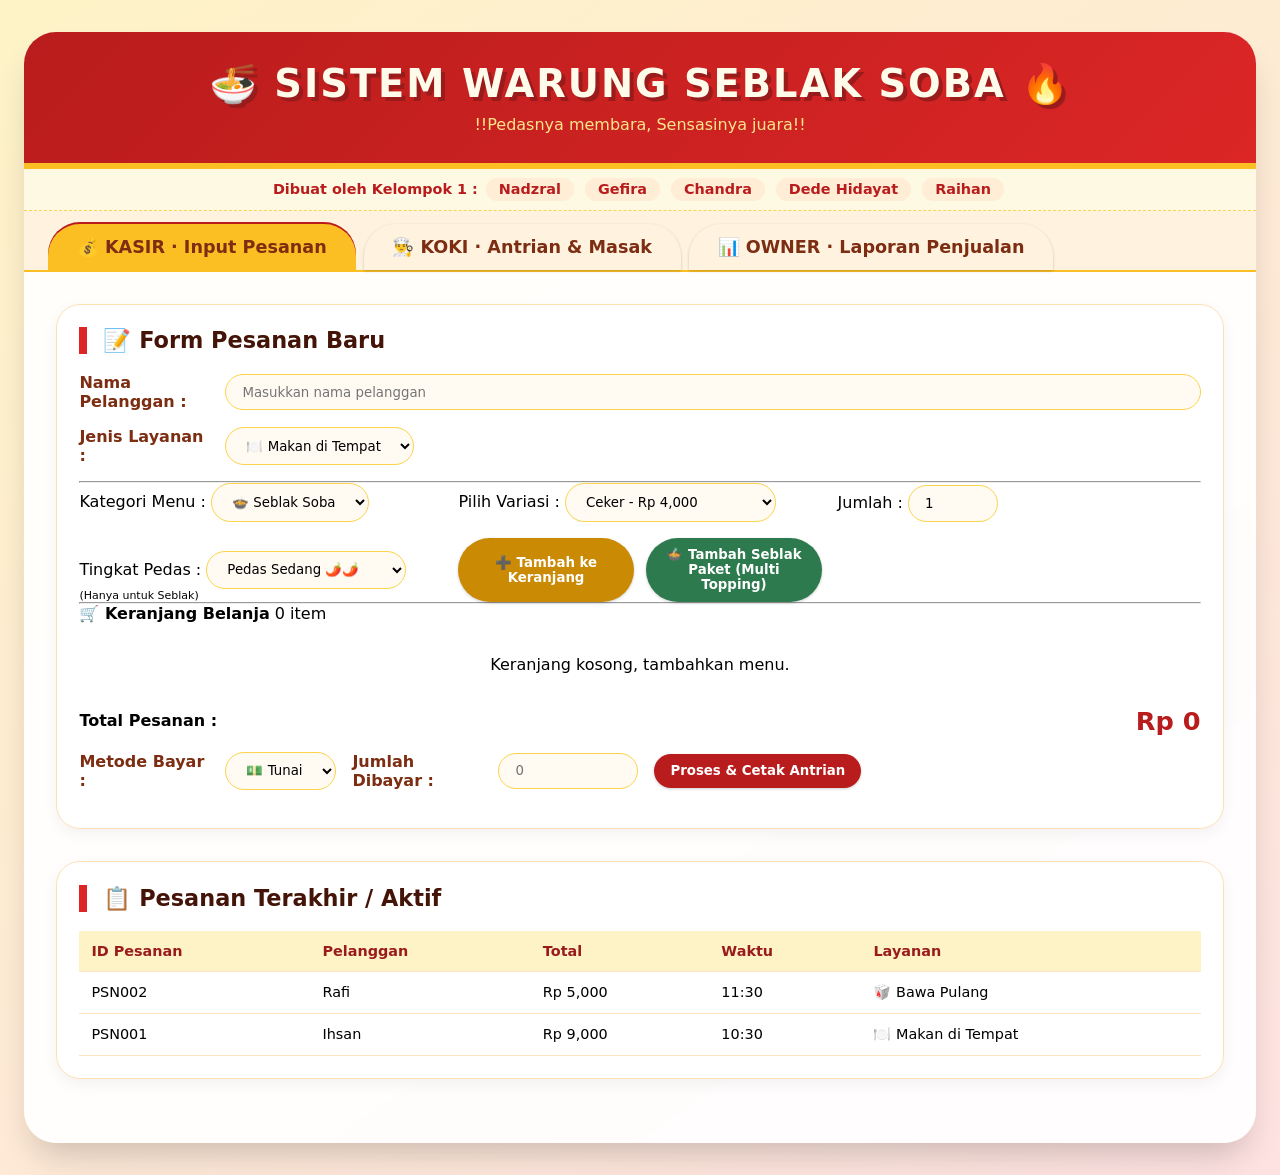
==== commit d22e5694: "index.html" ====
--- a/index.html
+++ b/index.html
@@ -5,7 +5,6 @@
     <meta charset="UTF-8">
     <meta name="viewport" content="width=device-width, initial-scale=1.0, user-scalable=yes">
     <title>Sistem Manajemen Warung Seblak Soba</title>
-    <!-- SheetJS untuk export Excel -->
     <script src="https://cdn.sheetjs.com/xlsx-0.20.2/package/dist/xlsx.full.min.js"></script>
     <style>
         * {
@@ -192,6 +191,14 @@
             background: #d97706;
         }
 
+        .btn-success {
+            background: #15803d;
+        }
+
+        .btn-success:hover {
+            background: #166534;
+        }
+
         table {
             width: 100%;
             border-collapse: collapse;
@@ -240,8 +247,15 @@
 
         .grid-2 {
             display: grid;
-            grid-template-columns: repeat(auto-fit, minmax(320px, 1fr));
-            gap: 1.2rem;
+            grid-template-columns: repeat(auto-fit, minmax(280px, 1fr));
+            gap: 1rem;
+            align-items: end;
+        }
+
+        .button-group {
+            display: flex;
+            gap: 0.8rem;
+            flex-wrap: wrap;
         }
 
         .modal-overlay {
@@ -257,6 +271,31 @@
             z-index: 1000;
         }
 
+        .modal-card {
+            background: white;
+            max-width: 500px;
+            width: 90%;
+            border-radius: 1.5rem;
+            padding: 1.5rem;
+            border-top: 8px solid #dc2626;
+            max-height: 80vh;
+            overflow-y: auto;
+        }
+
+        .variasi-checkbox {
+            display: flex;
+            flex-wrap: wrap;
+            gap: 0.5rem;
+            margin: 1rem 0;
+        }
+
+        .variasi-checkbox label {
+            background: #fef3c7;
+            padding: 0.3rem 0.8rem;
+            border-radius: 30px;
+            cursor: pointer;
+        }
+
         .struk-card {
             background: #fffef7;
             max-width: 400px;
@@ -304,6 +343,10 @@
                 padding: 0.5rem 1rem;
                 font-size: 0.9rem;
             }
+
+            .button-group {
+                flex-direction: column;
+            }
         }
     </style>
 </head>
@@ -312,7 +355,7 @@
     <div class="app-container">
         <div class="hero-header">
             <h1>🍜 SISTEM WARUNG SEBLAK SOBA 🔥</h1>
-            <div class="sub">Pedasnya Nagih, Manajemennya Modern!</div>
+            <div class="sub">!!Pedasnya membara, Sensasinya juara!!</div>
         </div>
         <div class="team-names">
             Dibuat oleh Kelompok 1 :
@@ -325,7 +368,6 @@
             <button class="tab-btn" data-tab="owner">📊 OWNER · Laporan Penjualan</button>
         </div>
 
-        <!-- KASIR PANEL -->
         <div id="kasir" class="tab-content active">
             <div class="card">
                 <div class="card-title">📝 Form Pesanan Baru</div>
@@ -340,11 +382,7 @@
                         <option value="Take Away">🥡 Bawa Pulang</option>
                     </select>
                 </div>
-                <hr style="margin: 0.5rem 0; border-color:#ffe0b0;">
-                <div class="flex-between" style="margin-bottom: 0.5rem;">
-                    <strong>➕ Tambah Item ke Pesanan</strong>
-                    <small style="color:#b45309;">*Klik tambah untuk keranjang</small>
-                </div>
+                <hr>
                 <div class="grid-2">
                     <div>
                         <label>Kategori Menu :</label>
@@ -371,11 +409,14 @@
                         </select>
                         <small id="pedasInfoNote" style="display:block; font-size:11px;">(Hanya untuk Seblak)</small>
                     </div>
-                    <div style="display:flex; align-items:end;">
-                        <button id="tambahKeranjangBtn" style="background:#ca8a04;">➕ Tambah ke Keranjang</button>
+                    <div class="button-group">
+                        <button id="tambahKeranjangBtn" style="background:#ca8a04; flex:1;">➕ Tambah ke
+                            Keranjang</button>
+                        <button id="btnTambahPaket" style="background:#2c7a4d; flex:1;">🍲 Tambah Seblak Paket (Multi
+                            Topping)</button>
                     </div>
                 </div>
-                <hr style="margin: 1rem 0;">
+                <hr>
                 <div><strong>🛒 Keranjang Belanja</strong> <span id="jumlahItemKeranjang">0</span> item</div>
                 <div id="keranjangList" style="max-height: 280px; overflow-y: auto; margin: 1rem 0;"></div>
                 <div class="flex-between">
@@ -394,25 +435,20 @@
                 </div>
                 <div id="checkoutMessage" style="margin-top: 8px; font-weight: 500;"></div>
             </div>
-            <!-- data pesanan terbaru (preview) -->
             <div class="card">
                 <div class="card-title">📋 Pesanan Terakhir / Aktif</div>
                 <div id="pesananTerbaruPreview">Memuat data...</div>
             </div>
         </div>
 
-        <!-- KOKI PANEL -->
         <div id="koki" class="tab-content">
             <div class="card">
                 <div class="card-title">👨‍🍳 Antrian Dapur - Status Masakan</div>
-                <div id="antrianKokiList" style="overflow-x:auto;">
-                    Tabel antrian akan muncul disini.
-                </div>
+                <div id="antrianKokiList" style="overflow-x:auto;"></div>
                 <button id="refreshKoki" class="btn-warning" style="margin-top:1rem;">Refresh Antrian</button>
             </div>
         </div>
 
-        <!-- OWNER PANEL -->
         <div id="owner" class="tab-content">
             <div class="card">
                 <div class="card-title">📈 Laporan Keuangan & Penjualan</div>
@@ -449,7 +485,6 @@
             { ID_Variasi: "VAR007", ID_Menu: "MNU002", Nama_Variasi: "Es Matcha", Harga: 6000 },
             { ID_Variasi: "VAR008", ID_Menu: "MNU002", Nama_Variasi: "Kopi", Harga: 3000 }
         ];
-
         const tingkatPedas = [
             { ID_Kepedasan: "KPD001", Nama_Level: "Tidak Pedas", Skala: 1 },
             { ID_Kepedasan: "KPD002", Nama_Level: "Pedas Sedang", Skala: 2 },
@@ -457,15 +492,10 @@
             { ID_Kepedasan: "KPD004", Nama_Level: "Ekstra Pedas", Skala: 4 }
         ];
 
-        // Data inti sistem
-        let pesananArr = [];
-        let detailPesananArr = [];
-        let antrianArr = [];
-        let transaksiArr = [];
-        let strukArr = [];
+        let pesananArr = [], detailPesananArr = [], antrianArr = [], transaksiArr = [], strukArr = [];
         let lastLaporanData = { tanggal: "", totalPenjualan: 0, rincian: [] };
-
-        // Helper ID Generator
+        let keranjang = [];
+
         function generateId(prefix, arr, field) {
             let max = 0;
             for (let item of arr) {
@@ -475,15 +505,13 @@
             let next = (max + 1).toString().padStart(3, '0');
             return prefix + next;
         }
-
         function getCurrentDateTime() {
             let now = new Date();
             let tanggal = `${now.getDate().toString().padStart(2, '0')}/${(now.getMonth() + 1).toString().padStart(2, '0')}/${now.getFullYear()}`;
             let waktu = `${now.getHours().toString().padStart(2, '0')}:${now.getMinutes().toString().padStart(2, '0')}`;
-            return { tanggal, waktu, full: now };
-        }
-
-        // Inisialisasi data contoh dari soal (kondisi awal) - perbaiki Total_Bayar pada struk contoh
+            return { tanggal, waktu };
+        }
+
         function initContohData() {
             pesananArr = [
                 { ID_Pesanan: "PSN001", Tanggal: "01/06/2025", Waktu: "10:30", Nama_Pelanggan: "Ihsan", Total_Harga: 9000, Layanan: "Dine In" },
@@ -502,15 +530,12 @@
                 { ID_Transaksi: "TRX001", ID_Pesanan: "PSN001", Tanggal_Waktu: "01/06/2025 10:30", Jumlah_Dibayar: 10000, Metode_Bayar: "Tunai", Status: "Lunas", Kembalian: 1000 },
                 { ID_Transaksi: "TRX002", ID_Pesanan: "PSN002", Tanggal_Waktu: "01/06/2025 11:30", Jumlah_Dibayar: 5000, Metode_Bayar: "Qris", Status: "Lunas", Kembalian: 0 }
             ];
-            // Perbaikan: Total_Bayar pada struk harusnya total harga pesanan (9000 dan 5000), bukan jumlah bayar
             strukArr = [
                 { Nomor_Struk: "STR001", ID_Transaksi: "TRX001", ID_Pesanan: "PSN001", Tanggal_Waktu: "01/06/2025 10:30", Total_Bayar: 9000, Metode_Bayar: "Tunai", Kembalian: 1000 },
                 { Nomor_Struk: "STR002", ID_Transaksi: "TRX002", ID_Pesanan: "PSN002", Tanggal_Waktu: "01/06/2025 11:30", Total_Bayar: 5000, Metode_Bayar: "Qris", Kembalian: 0 }
             ];
         }
         initContohData();
-
-        let keranjang = [];
 
         function updateVariasiSelect() {
             let kategori = document.getElementById("kategoriMenu").value;
@@ -541,6 +566,7 @@
             if (kategoriMenu !== "MNU001") idKepedasan = null;
             let subtotal = variasi.Harga * jumlah;
             keranjang.push({
+                isPackage: false,
                 ID_Menu: variasi.ID_Menu,
                 ID_Variasi: variasi.ID_Variasi,
                 NamaVariasi: variasi.Nama_Variasi,
@@ -553,6 +579,68 @@
             renderKeranjang();
         }
 
+        function bukaModalPaket() {
+            let variasiSeblak = variasiMenu.filter(v => v.ID_Menu === "MNU001");
+            let modal = document.createElement('div');
+            modal.className = 'modal-overlay';
+            let checkboxHtml = '';
+            variasiSeblak.forEach(v => {
+                checkboxHtml += `<label style="display:inline-flex; align-items:center; gap:6px;"><input type="checkbox" value="${v.ID_Variasi}" data-harga="${v.Harga}" data-nama="${v.Nama_Variasi}"> ${v.Nama_Variasi} (Rp ${v.Harga.toLocaleString()})</label>`;
+            });
+            modal.innerHTML = `
+            <div class="modal-card">
+                <h3>🍲 Tambah Paket Seblak (1 Porsi Banyak Topping)</h3>
+                <div class="form-group"><label>Jumlah Porsi:</label><input type="number" id="paketJumlahPorsi" value="1" min="1" style="width:80px"></div>
+                <div class="form-group"><label>Tingkat Pedas:</label><select id="paketLevelPedas">${tingkatPedas.map(l => `<option value="${l.ID_Kepedasan}">${l.Nama_Level}</option>`).join('')}</select></div>
+                <div><strong>Pilih Variasi (bisa lebih dari satu):</strong></div>
+                <div class="variasi-checkbox" style="display:flex; flex-wrap:wrap; gap:10px;">${checkboxHtml}</div>
+                <div style="display:flex; gap:10px; justify-content:flex-end; margin-top:1rem;">
+                    <button id="batalPaket" class="btn-warning">Batal</button>
+                    <button id="simpanPaket" class="btn-success">Tambah ke Keranjang</button>
+                </div>
+            </div>
+        `;
+            document.body.appendChild(modal);
+            modal.querySelector('#batalPaket').onclick = () => modal.remove();
+            modal.querySelector('#simpanPaket').onclick = () => {
+                let checkboxes = modal.querySelectorAll('input[type="checkbox"]:checked');
+                if (checkboxes.length === 0) { alert("Pilih minimal satu variasi!"); return; }
+                let jumlahPorsi = parseInt(modal.querySelector('#paketJumlahPorsi').value);
+                if (isNaN(jumlahPorsi) || jumlahPorsi < 1) jumlahPorsi = 1;
+                let levelPedas = modal.querySelector('#paketLevelPedas').value;
+                let levelObj = tingkatPedas.find(l => l.ID_Kepedasan === levelPedas);
+                let namaPedas = levelObj ? levelObj.Nama_Level : "";
+                let selectedVariasi = [];
+                let totalHargaPaket = 0;
+                for (let cb of checkboxes) {
+                    let idVar = cb.value;
+                    let variasi = variasiMenu.find(v => v.ID_Variasi === idVar);
+                    if (variasi) {
+                        let subtotalItem = variasi.Harga * jumlahPorsi;
+                        totalHargaPaket += subtotalItem;
+                        selectedVariasi.push({
+                            ID_Variasi: idVar,
+                            NamaVariasi: variasi.Nama_Variasi,
+                            HargaSatuan: variasi.Harga,
+                            JumlahPerPorsi: 1,
+                            SubtotalItem: subtotalItem
+                        });
+                    }
+                }
+                keranjang.push({
+                    isPackage: true,
+                    porsi: jumlahPorsi,
+                    levelPedasId: levelPedas,
+                    levelPedasNama: namaPedas,
+                    variasiList: selectedVariasi,
+                    Subtotal: totalHargaPaket,
+                    deskripsi: `Seblak Paket (${selectedVariasi.map(v => v.NamaVariasi).join(', ')}) x${jumlahPorsi} porsi - Pedas: ${namaPedas}`
+                });
+                modal.remove();
+                renderKeranjang();
+            };
+        }
+
         function renderKeranjang() {
             const container = document.getElementById("keranjangList");
             if (!container) return;
@@ -566,10 +654,17 @@
             let total = 0;
             keranjang.forEach((item, idx) => {
                 total += item.Subtotal;
-                html += `<div class="keranjang-item flex-between">
-                        <div><strong>${item.NamaVariasi}</strong> x${item.Jumlah} ${item.NamaPedas ? `🌶️ ${item.NamaPedas}` : ''}<br>@${item.HargaSatuan.toLocaleString()}</div>
-                        <div>Rp ${item.Subtotal.toLocaleString()} <button class="btn-warning" style="padding:2px 8px;" onclick="hapusItemKeranjang(${idx})">✖</button></div>
-                    </div>`;
+                if (item.isPackage) {
+                    html += `<div class="keranjang-item flex-between">
+                            <div><strong>📦 ${item.deskripsi}</strong><br>Total: Rp ${item.Subtotal.toLocaleString()}</div>
+                            <div><button class="btn-warning" onclick="hapusItemKeranjang(${idx})">✖</button></div>
+                        </div>`;
+                } else {
+                    html += `<div class="keranjang-item flex-between">
+                            <div><strong>${item.NamaVariasi}</strong> x${item.Jumlah} ${item.NamaPedas ? `🌶️ ${item.NamaPedas}` : ''}<br>@${item.HargaSatuan.toLocaleString()}</div>
+                            <div>Rp ${item.Subtotal.toLocaleString()} <button class="btn-warning" onclick="hapusItemKeranjang(${idx})">✖</button></div>
+                        </div>`;
+                }
             });
             container.innerHTML = html;
             document.getElementById("totalKeranjangDisplay").innerText = `Rp ${total.toLocaleString()}`;
@@ -591,29 +686,24 @@
             }
             modal.innerHTML = `
             <div class="struk-card">
-                <div class="struk-header">
-                    <strong>🍜 SEBLAK SOBA</strong><br>
-                    <small>Warung Pedas Mantap</small>
-                    <div>${dataStruk.Tanggal_Waktu}</div>
-                </div>
+                <div class="struk-header"><strong>🍜 SEBLAK SOBA</strong><br><small>Warung Pedas Mantap</small><div>${dataStruk.Tanggal_Waktu}</div></div>
                 <div class="struk-item"><span>Nomor Struk:</span><span>${dataStruk.Nomor_Struk}</span></div>
                 <div class="struk-item"><span>No Antrian:</span><span><strong>${nomorAntrian}</strong></span></div>
                 <div class="struk-item"><span>Pelanggan:</span><span>${namaPelanggan}</span></div>
                 <div class="struk-item"><span>Layanan:</span><span>${layanan}</span></div>
-                <div style="border-top:1px dashed #fbbf24; margin:8px 0;"></div>
+                <div style="border-top:1px dashed #fbbf24;"></div>
                 ${itemsHtml}
                 <div class="struk-total">
                     <div class="struk-item"><span>TOTAL</span><span>Rp ${dataStruk.Total_Bayar.toLocaleString()}</span></div>
                     <div class="struk-item"><span>Metode Bayar</span><span>${dataStruk.Metode_Bayar}</span></div>
                     <div class="struk-item"><span>Kembalian</span><span>Rp ${dataStruk.Kembalian.toLocaleString()}</span></div>
                 </div>
-                <div style="text-align:center; margin-top:12px; font-size:11px;">Terima kasih! Selamat menikmati.</div>
+                <div style="text-align:center; margin-top:12px;">Terima kasih!</div>
                 <button class="close-struk">Tutup Struk</button>
             </div>
         `;
             document.body.appendChild(modal);
-            modal.querySelector('.close-struk').addEventListener('click', () => modal.remove());
-            modal.addEventListener('click', (e) => { if (e.target === modal) modal.remove(); });
+            modal.querySelector('.close-struk').onclick = () => modal.remove();
         }
 
         function prosesCheckout() {
@@ -632,86 +722,63 @@
             let idPesanan = generateId("PSN", pesananArr, "ID_Pesanan");
             let layanan = document.getElementById("jenisLayanan").value;
 
-            let newPesanan = {
-                ID_Pesanan: idPesanan,
-                Tanggal: tanggal,
-                Waktu: waktu,
-                Nama_Pelanggan: namaPel,
-                Total_Harga: totalHarga,
-                Layanan: layanan
-            };
+            let newPesanan = { ID_Pesanan: idPesanan, Tanggal: tanggal, Waktu: waktu, Nama_Pelanggan: namaPel, Total_Harga: totalHarga, Layanan: layanan };
             pesananArr.push(newPesanan);
 
             let detailCounter = detailPesananArr.length;
+            let detailItemsUntukStruk = [];
             for (let item of keranjang) {
-                let idDetail = `DTL${(++detailCounter).toString().padStart(3, '0')}`;
-                detailPesananArr.push({
-                    ID_Detail: idDetail,
-                    ID_Pesanan: idPesanan,
-                    ID_Menu: item.ID_Menu,
-                    ID_Variasi: item.ID_Variasi,
-                    ID_Kepedasan: item.ID_Kepedasan,
-                    Jumlah: item.Jumlah,
-                    Harga_Satuan: item.HargaSatuan,
-                    Subtotal: item.Subtotal
-                });
+                if (item.isPackage) {
+                    for (let v of item.variasiList) {
+                        let idDetail = `DTL${(++detailCounter).toString().padStart(3, '0')}`;
+                        detailPesananArr.push({
+                            ID_Detail: idDetail, ID_Pesanan: idPesanan, ID_Menu: "MNU001",
+                            ID_Variasi: v.ID_Variasi, ID_Kepedasan: item.levelPedasId,
+                            Jumlah: item.porsi, Harga_Satuan: v.HargaSatuan, Subtotal: v.SubtotalItem
+                        });
+                    }
+                    detailItemsUntukStruk.push({
+                        NamaVariasi: item.deskripsi,
+                        Jumlah: 1,
+                        NamaPedas: null,
+                        Subtotal: item.Subtotal
+                    });
+                } else {
+                    let idDetail = `DTL${(++detailCounter).toString().padStart(3, '0')}`;
+                    detailPesananArr.push({
+                        ID_Detail: idDetail, ID_Pesanan: idPesanan, ID_Menu: item.ID_Menu,
+                        ID_Variasi: item.ID_Variasi, ID_Kepedasan: item.ID_Kepedasan,
+                        Jumlah: item.Jumlah, Harga_Satuan: item.HargaSatuan, Subtotal: item.Subtotal
+                    });
+                    detailItemsUntukStruk.push({
+                        NamaVariasi: item.NamaVariasi,
+                        Jumlah: item.Jumlah,
+                        NamaPedas: item.NamaPedas,
+                        Subtotal: item.Subtotal
+                    });
+                }
             }
 
             let idTrx = generateId("TRX", transaksiArr, "ID_Transaksi");
             let tglWaktuStr = `${tanggal} ${waktu}`;
-            let newTransaksi = {
-                ID_Transaksi: idTrx,
-                ID_Pesanan: idPesanan,
-                Tanggal_Waktu: tglWaktuStr,
-                Jumlah_Dibayar: jumlahBayar,
-                Metode_Bayar: metode,
-                Status: "Lunas",
-                Kembalian: kembalian
-            };
-            transaksiArr.push(newTransaksi);
+            transaksiArr.push({ ID_Transaksi: idTrx, ID_Pesanan: idPesanan, Tanggal_Waktu: tglWaktuStr, Jumlah_Dibayar: jumlahBayar, Metode_Bayar: metode, Status: "Lunas", Kembalian: kembalian });
 
             let maxAntrianNum = 0;
             antrianArr.forEach(a => { let num = parseInt(a.Nomor_Antrian.substring(1)); if (num > maxAntrianNum) maxAntrianNum = num; });
             let nomorBaru = `A${(maxAntrianNum + 1).toString().padStart(2, '0')}`;
             let idAntrian = generateId("ANT", antrianArr, "ID_Antrian");
-            let newAntrian = {
-                ID_Antrian: idAntrian,
-                ID_Pesanan: idPesanan,
-                Nomor_Antrian: nomorBaru,
-                Waktu_Masuk: waktu,
-                Status_Antrian: "Menunggu",
-                Waktu_Selesai: null
-            };
-            antrianArr.push(newAntrian);
+            antrianArr.push({ ID_Antrian: idAntrian, ID_Pesanan: idPesanan, Nomor_Antrian: nomorBaru, Waktu_Masuk: waktu, Status_Antrian: "Menunggu", Waktu_Selesai: null });
 
             let nomorStruk = generateId("STR", strukArr, "Nomor_Struk");
-            // PERBAIKAN: Total_Bayar pada struk harusnya total harga pesanan (totalHarga), bukan jumlahBayar
-            let newStruk = {
-                Nomor_Struk: nomorStruk,
-                ID_Transaksi: idTrx,
-                ID_Pesanan: idPesanan,
-                Tanggal_Waktu: tglWaktuStr,
-                Total_Bayar: totalHarga,   // <-- perbaikan utama
-                Metode_Bayar: metode,
-                Kembalian: kembalian
-            };
+            let newStruk = { Nomor_Struk: nomorStruk, ID_Transaksi: idTrx, ID_Pesanan: idPesanan, Tanggal_Waktu: tglWaktuStr, Total_Bayar: totalHarga, Metode_Bayar: metode, Kembalian: kembalian };
             strukArr.push(newStruk);
-
-            const detailItemsUntukStruk = keranjang.map(item => ({
-                NamaVariasi: item.NamaVariasi,
-                Jumlah: item.Jumlah,
-                NamaPedas: item.NamaPedas,
-                Subtotal: item.Subtotal
-            }));
 
             keranjang = [];
             renderKeranjang();
             document.getElementById("namaPelanggan").value = "";
             document.getElementById("jumlahBayar").value = "";
             document.getElementById("checkoutMessage").innerHTML = `✅ Pesanan berhasil! Antrian: ${nomorBaru} (${namaPel}) - Total Rp ${totalHarga.toLocaleString()}`;
-
             tampilkanStruk(newStruk, detailItemsUntukStruk, nomorBaru, namaPel, layanan);
-
             setTimeout(() => { document.getElementById("checkoutMessage").innerHTML = ""; }, 4000);
             renderPreviewPesanan();
             refreshKokiView();
@@ -725,7 +792,7 @@
                 return;
             }
             let pesananTerbaru = [...pesananArr].reverse().slice(0, 5);
-            let html = `<table><thead><tr><th>ID Pesanan</th><th>Pelanggan</th><th>Total</th><th>Waktu</th><th>Layanan</th></tr></thead><tbody>`;
+            let html = `<table><thead><th>ID Pesanan</th><th>Pelanggan</th><th>Total</th><th>Waktu</th><th>Layanan</th></tr></thead><tbody>`;
             for (let p of pesananTerbaru) {
                 html += `<tr>
                         <td>${p.ID_Pesanan}</td>
@@ -746,45 +813,73 @@
                 container.innerHTML = "<div style='padding: 1rem; text-align:center;'>✨ Semua pesanan sudah selesai ✨</div>";
                 return;
             }
-            let html = `<table><thead><tr><th>No Antrian</th><th>Pelanggan</th><th>Detail Pesanan</th><th>Status</th><th>Aksi</th></tr></thead><tbody>`;
+            let html = `<table><thead><th>No Antrian</th><th>Pelanggan</th><th>Detail Pesanan</th><th>Status</th><th>Aksi</th></tr></thead><tbody>`;
             for (let ant of antrianBelumSelesai) {
                 let pesanan = pesananArr.find(p => p.ID_Pesanan === ant.ID_Pesanan);
                 let namaPel = pesanan ? pesanan.Nama_Pelanggan : "Unknown";
                 let details = detailPesananArr.filter(d => d.ID_Pesanan === ant.ID_Pesanan);
-                let detailText = "";
+
+                let groupMap = new Map();
                 for (let det of details) {
                     let variasi = variasiMenu.find(v => v.ID_Variasi === det.ID_Variasi);
-                    let namaVar = variasi ? variasi.Nama_Variasi : "Menu";
-                    let level = "";
-                    if (det.ID_Kepedasan) {
-                        let lvl = tingkatPedas.find(l => l.ID_Kepedasan === det.ID_Kepedasan);
-                        level = lvl ? ` (${lvl.Nama_Level})` : "";
+                    if (!variasi) continue;
+                    let key = det.ID_Menu === "MNU001" ? `seblak_${det.ID_Kepedasan || "null"}` : `minuman_${det.ID_Variasi}`;
+                    if (!groupMap.has(key)) {
+                        groupMap.set(key, {
+                            isPackage: det.ID_Menu === "MNU001",
+                            items: [],
+                            levelPedasId: det.ID_Kepedasan,
+                            jumlahPorsi: 0
+                        });
                     }
-                    detailText += `${namaVar} x${det.Jumlah}${level}<br>`;
+                    let group = groupMap.get(key);
+                    group.items.push({ nama: variasi.Nama_Variasi, jumlah: det.Jumlah });
+                    group.jumlahPorsi = det.Jumlah;
+                }
+                let detailText = "";
+                for (let [_, group] of groupMap.entries()) {
+                    if (group.isPackage && group.items.length > 1) {
+                        let namaVariasiList = group.items.map(i => i.nama).join(', ');
+                        let levelPedasNama = "";
+                        if (group.levelPedasId) {
+                            let lvl = tingkatPedas.find(l => l.ID_Kepedasan === group.levelPedasId);
+                            levelPedasNama = lvl ? lvl.Nama_Level : "";
+                        }
+                        detailText += `📦 Seblak Paket (${namaVariasiList}) x${group.jumlahPorsi} porsi - Pedas: ${levelPedasNama}<br>`;
+                    } else {
+                        for (let item of group.items) {
+                            let levelPedasNama = "";
+                            if (group.levelPedasId) {
+                                let lvl = tingkatPedas.find(l => l.ID_Kepedasan === group.levelPedasId);
+                                levelPedasNama = lvl ? ` (${lvl.Nama_Level})` : "";
+                            }
+                            detailText += `• ${item.nama} x${item.jumlah}${levelPedasNama}<br>`;
+                        }
+                    }
                 }
                 html += `<tr>
                         <td><span class="badge">🎫 ${ant.Nomor_Antrian}</span></td>
                         <td>${namaPel}</td>
-                        <td>${detailText}</td>
+                        <td>${detailText || '-'}</td>
                         <td>⏳ ${ant.Status_Antrian}</td>
                         <td><button class="btn-warning" onclick="selesaikanPesanan('${ant.ID_Antrian}')">✅ Selesai</button></td>
                     </tr>`;
             }
-            html += `</tbody></table>`;
+            html += `</tbody><tr>`;
             container.innerHTML = html;
         }
 
         window.selesaikanPesanan = function (idAntrian) {
-            let antrianIdx = antrianArr.findIndex(a => a.ID_Antrian === idAntrian);
-            if (antrianIdx !== -1 && antrianArr[antrianIdx].Status_Antrian !== "Selesai") {
-                antrianArr[antrianIdx].Status_Antrian = "Selesai";
+            let idx = antrianArr.findIndex(a => a.ID_Antrian === idAntrian);
+            if (idx !== -1 && antrianArr[idx].Status_Antrian !== "Selesai") {
+                antrianArr[idx].Status_Antrian = "Selesai";
                 let now = new Date();
-                antrianArr[antrianIdx].Waktu_Selesai = `${now.getHours()}:${now.getMinutes()}`;
+                antrianArr[idx].Waktu_Selesai = `${now.getHours().toString().padStart(2, '0')}:${now.getMinutes().toString().padStart(2, '0')}`;
                 refreshKokiView();
                 renderPreviewPesanan();
                 alert("Pesanan telah selesai & diserahkan ke pelanggan!");
             }
-        }
+        };
 
         function generateLaporan() {
             let tglInput = document.getElementById("tanggalLaporan").value;
@@ -806,8 +901,9 @@
                 for (let det of details) {
                     let variasi = variasiMenu.find(v => v.ID_Variasi === det.ID_Variasi);
                     if (variasi) {
-                        let nama = variasi.Nama_Variasi;
-                        if (!mapVariasi.has(det.ID_Variasi)) mapVariasi.set(det.ID_Variasi, { nama, jumlah: 0, pendapatan: 0 });
+                        if (!mapVariasi.has(det.ID_Variasi)) {
+                            mapVariasi.set(det.ID_Variasi, { nama: variasi.Nama_Variasi, jumlah: 0, pendapatan: 0 });
+                        }
                         let data = mapVariasi.get(det.ID_Variasi);
                         data.jumlah += det.Jumlah;
                         data.pendapatan += det.Subtotal;
@@ -815,8 +911,8 @@
                 }
             }
             let rincianArray = [];
-            let rincianHtml = `<table><thead><tr><th>Menu Variasi</th><th>Jumlah Terjual</th><th>Pendapatan</th></tr></thead><tbody>`;
-            for (let [id, val] of mapVariasi.entries()) {
+            let rincianHtml = `<table><thead><th>Menu Variasi</th><th>Jumlah Terjual</th><th>Pendapatan</th></tr></thead><tbody>`;
+            for (let [_, val] of mapVariasi.entries()) {
                 rincianHtml += `<tr><td>${val.nama}</td><td>${val.jumlah}</td><td>Rp ${val.pendapatan.toLocaleString()}</td></tr>`;
                 rincianArray.push({ nama: val.nama, jumlah: val.jumlah, pendapatan: val.pendapatan });
             }
@@ -828,11 +924,7 @@
                 <hr>${rincianHtml}
             </div>
         `;
-            lastLaporanData = {
-                tanggal: tglInput,
-                totalPenjualan: totalPenjualan,
-                rincian: rincianArray
-            };
+            lastLaporanData = { tanggal: tglInput, totalPenjualan: totalPenjualan, rincian: rincianArray };
         }
 
         function downloadLaporan() {
@@ -862,10 +954,11 @@
         // Event binding & init
         document.getElementById("kategoriMenu").addEventListener("change", updateVariasiSelect);
         document.getElementById("tambahKeranjangBtn").addEventListener("click", tambahKeKeranjang);
+        document.getElementById("btnTambahPaket").addEventListener("click", bukaModalPaket);
         document.getElementById("prosesCheckoutBtn").addEventListener("click", prosesCheckout);
-        document.getElementById("refreshKoki")?.addEventListener("click", refreshKokiView);
-        document.getElementById("generateLaporanBtn")?.addEventListener("click", generateLaporan);
-        document.getElementById("downloadLaporanBtn")?.addEventListener("click", downloadLaporan);
+        document.getElementById("refreshKoki").addEventListener("click", refreshKokiView);
+        document.getElementById("generateLaporanBtn").addEventListener("click", generateLaporan);
+        document.getElementById("downloadLaporanBtn").addEventListener("click", downloadLaporan);
         updateVariasiSelect();
         renderKeranjang();
         renderPreviewPesanan();
@@ -884,7 +977,7 @@
                 if (tabId === 'owner') generateLaporan();
             });
         });
-        setTimeout(() => { if (document.getElementById("owner").classList.contains("active")) generateLaporan(); }, 100);
+        if (document.getElementById("owner").classList.contains("active")) generateLaporan();
     </script>
 </body>
 
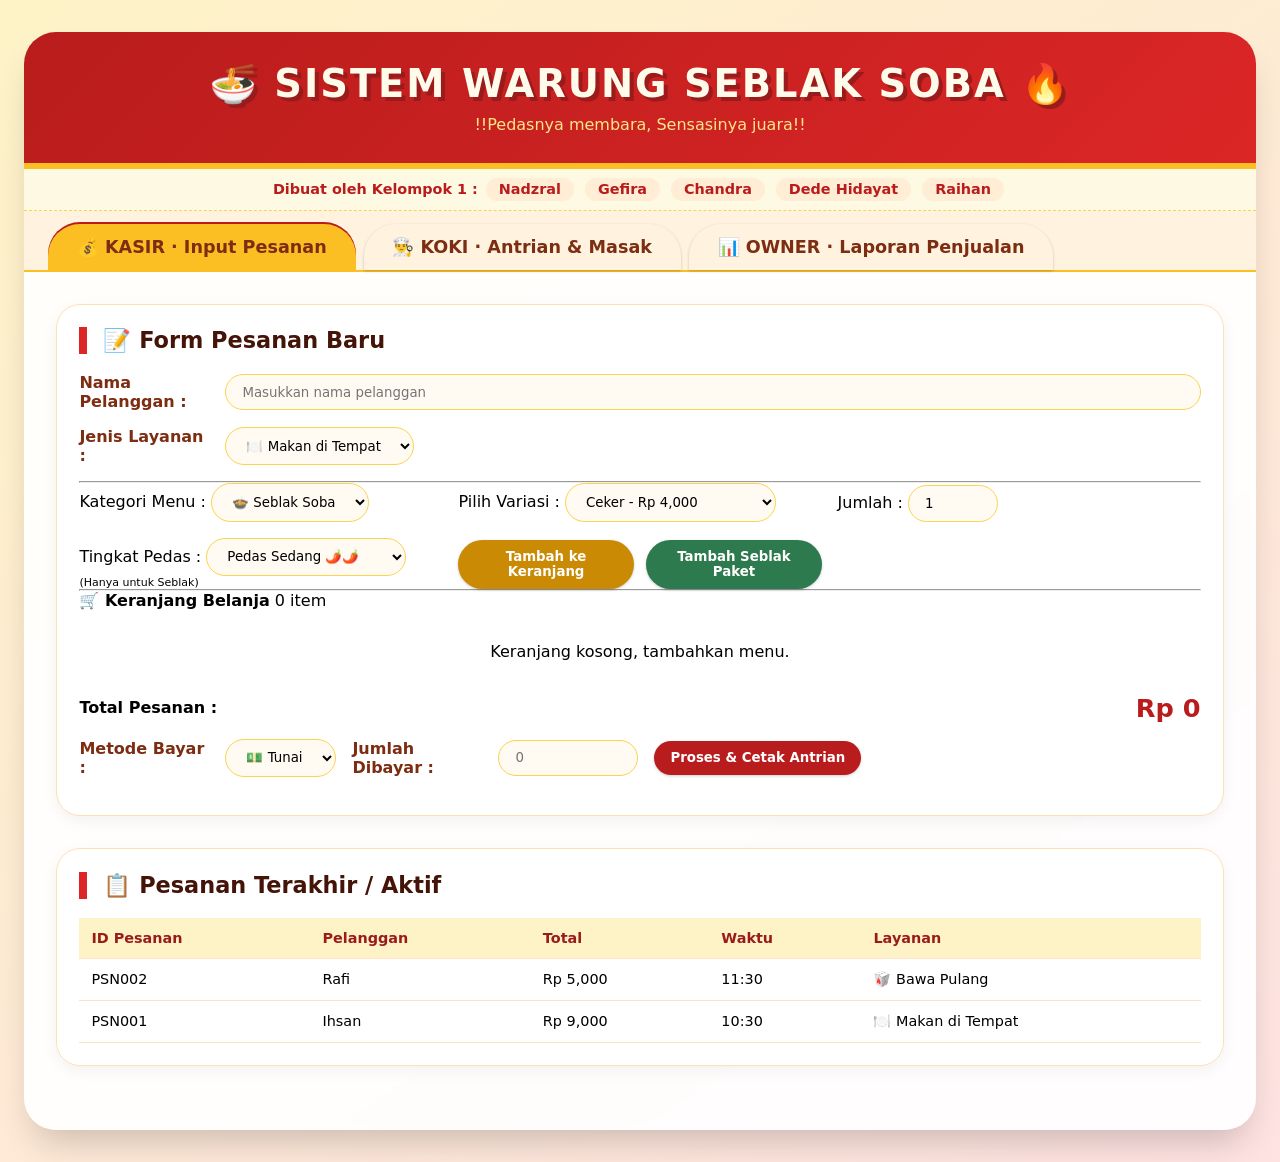
==== commit de46e92f: "index.html" ====
--- a/index.html
+++ b/index.html
@@ -410,10 +410,9 @@
                         <small id="pedasInfoNote" style="display:block; font-size:11px;">(Hanya untuk Seblak)</small>
                     </div>
                     <div class="button-group">
-                        <button id="tambahKeranjangBtn" style="background:#ca8a04; flex:1;">➕ Tambah ke
+                        <button id="tambahKeranjangBtn" style="background:#ca8a04; flex:1;">Tambah ke
                             Keranjang</button>
-                        <button id="btnTambahPaket" style="background:#2c7a4d; flex:1;">🍲 Tambah Seblak Paket (Multi
-                            Topping)</button>
+                        <button id="btnTambahPaket" style="background:#2c7a4d; flex:1;">Tambah Seblak Paket</button>
                     </div>
                 </div>
                 <hr>
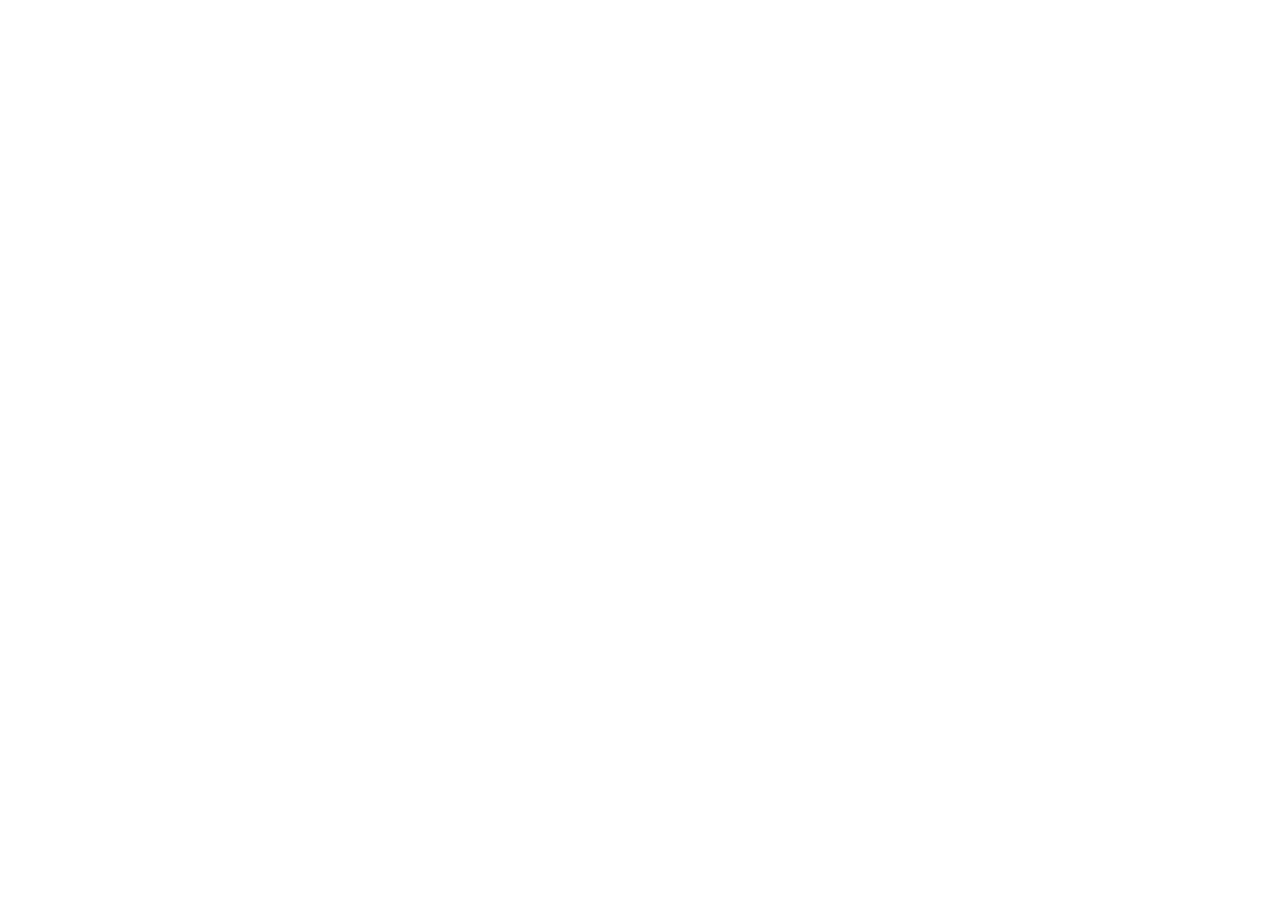
==== commit 17732df0: "Add files via upload" ====
--- a/index.html
+++ b/index.html
@@ -1,983 +1,22 @@
-<!DOCTYPE html>
-<html lang="id">
 
-<head>
-    <meta charset="UTF-8">
-    <meta name="viewport" content="width=device-width, initial-scale=1.0, user-scalable=yes">
-    <title>Sistem Manajemen Warung Seblak Soba</title>
-    <script src="https://cdn.sheetjs.com/xlsx-0.20.2/package/dist/xlsx.full.min.js"></script>
-    <style>
-        * {
-            margin: 0;
-            padding: 0;
-            box-sizing: border-box;
-            font-family: 'Poppins', 'Segoe UI', system-ui, sans-serif;
-        }
+  <!DOCTYPE html>
+  <html lang="en">
+    <head>
+      
+      <meta charset="UTF-8" />
+      <meta name="viewport" content="width=device-width, initial-scale=1.0" />
+      <title>Design website</title>
+      <meta name="description" content="Create stunning, user-friendly websites effortlessly with customizable templates, perfect for businesses and individuals looking to enhance their online presence." />
+      <meta name="robots" content="noindex, nofollow" />
+      <style>html, body { height: 100%; margin: 0; } #root { height: 100%; }</style>
+      
+    </head>
 
-        body {
-            background: linear-gradient(145deg, #fef3c7 0%, #fee2e2 100%);
-            min-height: 100vh;
-            padding: 2rem 1.5rem;
-        }
-
-        .app-container {
-            max-width: 1400px;
-            margin: 0 auto;
-            background: rgba(255, 255, 255, 0.92);
-            border-radius: 2rem;
-            box-shadow: 0 20px 35px -10px rgba(0, 0, 0, 0.2);
-            overflow: hidden;
-            backdrop-filter: blur(2px);
-        }
-
-        .hero-header {
-            background: linear-gradient(135deg, #b91c1c 0%, #dc2626 100%);
-            padding: 1.8rem 2rem;
-            text-align: center;
-            border-bottom: 6px solid #fbbf24;
-        }
-
-        .hero-header h1 {
-            font-size: 2.4rem;
-            letter-spacing: 2px;
-            font-weight: 800;
-            color: #fffbeb;
-            text-shadow: 4px 4px 0 #991b1b;
-        }
-
-        .hero-header .sub {
-            font-size: 1rem;
-            color: #fde68a;
-            margin-top: 0.5rem;
-            font-weight: 500;
-        }
-
-        .team-names {
-            background: #fef9e3;
-            padding: 0.6rem 1rem;
-            text-align: center;
-            font-weight: 600;
-            color: #b91c1c;
-            border-bottom: 1px dashed #fcd34d;
-            font-size: 0.9rem;
-        }
-
-        .team-names span {
-            background: #ffedd5;
-            padding: 0.2rem 0.8rem;
-            border-radius: 40px;
-            margin: 0 0.2rem;
-            display: inline-block;
-        }
-
-        .tab-nav {
-            display: flex;
-            background: #fff2df;
-            border-bottom: 2px solid #fbbf24;
-            gap: 0.5rem;
-            padding: 0.8rem 1.5rem 0 1.5rem;
-        }
-
-        .tab-btn {
-            background: transparent;
-            border: none;
-            padding: 0.8rem 1.8rem;
-            font-size: 1.1rem;
-            font-weight: 700;
-            border-radius: 2rem 2rem 0 0;
-            cursor: pointer;
-            transition: 0.2s;
-            color: #7c2d12;
-            display: flex;
-            align-items: center;
-            gap: 8px;
-        }
-
-        .tab-btn.active {
-            background: #fbbf24;
-            color: #7c2d12;
-            box-shadow: 0 -2px 0 #b91c1c;
-        }
-
-        .tab-btn:not(.active):hover {
-            background: #fed7aa;
-        }
-
-        .tab-content {
-            display: none;
-            padding: 2rem;
-            animation: fade 0.2s ease;
-        }
-
-        .tab-content.active {
-            display: block;
-        }
-
-        @keyframes fade {
-            from {
-                opacity: 0;
-                transform: translateY(5px);
-            }
-
-            to {
-                opacity: 1;
-                transform: translateY(0);
-            }
-        }
-
-        .card {
-            background: white;
-            border-radius: 1.5rem;
-            padding: 1.4rem;
-            box-shadow: 0 5px 15px rgba(0, 0, 0, 0.05);
-            border: 1px solid #ffe0b5;
-            margin-bottom: 2rem;
-        }
-
-        .card-title {
-            font-size: 1.4rem;
-            font-weight: 700;
-            border-left: 8px solid #dc2626;
-            padding-left: 1rem;
-            margin-bottom: 1.2rem;
-            color: #431407;
-        }
-
-        .form-group {
-            margin-bottom: 1rem;
-            display: flex;
-            flex-wrap: wrap;
-            align-items: center;
-            gap: 1rem;
-        }
-
-        .form-group label {
-            font-weight: 600;
-            width: 130px;
-            color: #7c2d12;
-        }
-
-        input,
-        select,
-        button {
-            padding: 0.6rem 1rem;
-            border-radius: 40px;
-            border: 1px solid #fcd34d;
-            background: #fffaf2;
-            font-weight: 500;
-        }
-
-        button {
-            background: #b91c1c;
-            color: white;
-            border: none;
-            cursor: pointer;
-            transition: 0.2s;
-            font-weight: bold;
-            box-shadow: 0 1px 3px rgba(0, 0, 0, 0.2);
-        }
-
-        button:hover {
-            background: #991b1b;
-            transform: scale(0.97);
-        }
-
-        .btn-warning {
-            background: #f59e0b;
-            color: #2d1b0c;
-        }
-
-        .btn-warning:hover {
-            background: #d97706;
-        }
-
-        .btn-success {
-            background: #15803d;
-        }
-
-        .btn-success:hover {
-            background: #166534;
-        }
-
-        table {
-            width: 100%;
-            border-collapse: collapse;
-            margin-top: 1rem;
-            font-size: 0.9rem;
-        }
-
-        th,
-        td {
-            padding: 0.75rem;
-            border-bottom: 1px solid #fee2c2;
-            text-align: left;
-        }
-
-        th {
-            background: #fef3c7;
-            color: #991b1b;
-        }
-
-        .badge {
-            background: #fde68a;
-            padding: 0.2rem 0.7rem;
-            border-radius: 40px;
-            font-weight: 600;
-            font-size: 0.75rem;
-        }
-
-        .keranjang-item {
-            background: #fef9e6;
-            margin: 0.5rem 0;
-            padding: 0.6rem;
-            border-radius: 1rem;
-        }
-
-        .flex-between {
-            display: flex;
-            justify-content: space-between;
-            align-items: center;
-        }
-
-        .total-bayar {
-            font-size: 1.6rem;
-            font-weight: 800;
-            color: #b91c1c;
-        }
-
-        .grid-2 {
-            display: grid;
-            grid-template-columns: repeat(auto-fit, minmax(280px, 1fr));
-            gap: 1rem;
-            align-items: end;
-        }
-
-        .button-group {
-            display: flex;
-            gap: 0.8rem;
-            flex-wrap: wrap;
-        }
-
-        .modal-overlay {
-            position: fixed;
-            top: 0;
-            left: 0;
-            width: 100%;
-            height: 100%;
-            background: rgba(0, 0, 0, 0.5);
-            display: flex;
-            justify-content: center;
-            align-items: center;
-            z-index: 1000;
-        }
-
-        .modal-card {
-            background: white;
-            max-width: 500px;
-            width: 90%;
-            border-radius: 1.5rem;
-            padding: 1.5rem;
-            border-top: 8px solid #dc2626;
-            max-height: 80vh;
-            overflow-y: auto;
-        }
-
-        .variasi-checkbox {
-            display: flex;
-            flex-wrap: wrap;
-            gap: 0.5rem;
-            margin: 1rem 0;
-        }
-
-        .variasi-checkbox label {
-            background: #fef3c7;
-            padding: 0.3rem 0.8rem;
-            border-radius: 30px;
-            cursor: pointer;
-        }
-
-        .struk-card {
-            background: #fffef7;
-            max-width: 400px;
-            width: 90%;
-            border-radius: 1.5rem;
-            padding: 1.5rem;
-            border-left: 10px solid #dc2626;
-            box-shadow: 0 20px 30px black;
-            font-family: monospace;
-        }
-
-        .struk-header {
-            text-align: center;
-            border-bottom: 1px dashed #fbbf24;
-            margin-bottom: 1rem;
-            padding-bottom: 0.5rem;
-        }
-
-        .struk-item {
-            display: flex;
-            justify-content: space-between;
-            font-size: 0.9rem;
-            margin: 0.3rem 0;
-        }
-
-        .struk-total {
-            border-top: 1px solid #f59e0b;
-            margin-top: 0.5rem;
-            padding-top: 0.5rem;
-            font-weight: bold;
-        }
-
-        .close-struk {
-            background: #b91c1c;
-            margin-top: 1rem;
-            width: 100%;
-        }
-
-        @media (max-width: 720px) {
-            body {
-                padding: 1rem;
-            }
-
-            .tab-btn {
-                padding: 0.5rem 1rem;
-                font-size: 0.9rem;
-            }
-
-            .button-group {
-                flex-direction: column;
-            }
-        }
-    </style>
-</head>
-
-<body>
-    <div class="app-container">
-        <div class="hero-header">
-            <h1>🍜 SISTEM WARUNG SEBLAK SOBA 🔥</h1>
-            <div class="sub">!!Pedasnya membara, Sensasinya juara!!</div>
-        </div>
-        <div class="team-names">
-            Dibuat oleh Kelompok 1 :
-            <span>Nadzral</span> <span>Gefira</span> <span>Chandra</span> <span>Dede Hidayat</span> <span>Raihan</span>
-        </div>
-
-        <div class="tab-nav">
-            <button class="tab-btn active" data-tab="kasir">💰 KASIR · Input Pesanan</button>
-            <button class="tab-btn" data-tab="koki">👨‍🍳 KOKI · Antrian & Masak</button>
-            <button class="tab-btn" data-tab="owner">📊 OWNER · Laporan Penjualan</button>
-        </div>
-
-        <div id="kasir" class="tab-content active">
-            <div class="card">
-                <div class="card-title">📝 Form Pesanan Baru</div>
-                <div class="form-group">
-                    <label>Nama Pelanggan :</label>
-                    <input type="text" id="namaPelanggan" placeholder="Masukkan nama pelanggan" style="flex:2">
-                </div>
-                <div class="form-group">
-                    <label>Jenis Layanan :</label>
-                    <select id="jenisLayanan">
-                        <option value="Dine In">🍽️ Makan di Tempat</option>
-                        <option value="Take Away">🥡 Bawa Pulang</option>
-                    </select>
-                </div>
-                <hr>
-                <div class="grid-2">
-                    <div>
-                        <label>Kategori Menu :</label>
-                        <select id="kategoriMenu">
-                            <option value="MNU001">🍲 Seblak Soba</option>
-                            <option value="MNU002">🥤 Minuman</option>
-                        </select>
-                    </div>
-                    <div>
-                        <label>Pilih Variasi :</label>
-                        <select id="variasiSelect"></select>
-                    </div>
-                    <div>
-                        <label>Jumlah :</label>
-                        <input type="number" id="jumlahItem" value="1" min="1" style="width:90px">
-                    </div>
-                    <div>
-                        <label>Tingkat Pedas :</label>
-                        <select id="levelPedasSelect">
-                            <option value="KPD002">Pedas Sedang 🌶️🌶️</option>
-                            <option value="KPD001">Tidak Pedas</option>
-                            <option value="KPD003">Sangat Pedas 🌶️🌶️🌶️</option>
-                            <option value="KPD004">Ekstra Pedas 🔥🔥🔥</option>
-                        </select>
-                        <small id="pedasInfoNote" style="display:block; font-size:11px;">(Hanya untuk Seblak)</small>
-                    </div>
-                    <div class="button-group">
-                        <button id="tambahKeranjangBtn" style="background:#ca8a04; flex:1;">Tambah ke
-                            Keranjang</button>
-                        <button id="btnTambahPaket" style="background:#2c7a4d; flex:1;">Tambah Seblak Paket</button>
-                    </div>
-                </div>
-                <hr>
-                <div><strong>🛒 Keranjang Belanja</strong> <span id="jumlahItemKeranjang">0</span> item</div>
-                <div id="keranjangList" style="max-height: 280px; overflow-y: auto; margin: 1rem 0;"></div>
-                <div class="flex-between">
-                    <span><strong>Total Pesanan :</strong></span>
-                    <span class="total-bayar" id="totalKeranjangDisplay">Rp 0</span>
-                </div>
-                <div class="form-group" style="margin-top: 1rem;">
-                    <label>Metode Bayar :</label>
-                    <select id="metodeBayar">
-                        <option value="Tunai">💵 Tunai</option>
-                        <option value="Qris">📱 QRIS</option>
-                    </select>
-                    <label>Jumlah Dibayar :</label>
-                    <input type="number" id="jumlahBayar" placeholder="0" style="width:140px">
-                    <button id="prosesCheckoutBtn" style="background:#b91c1c;">Proses & Cetak Antrian</button>
-                </div>
-                <div id="checkoutMessage" style="margin-top: 8px; font-weight: 500;"></div>
-            </div>
-            <div class="card">
-                <div class="card-title">📋 Pesanan Terakhir / Aktif</div>
-                <div id="pesananTerbaruPreview">Memuat data...</div>
-            </div>
-        </div>
-
-        <div id="koki" class="tab-content">
-            <div class="card">
-                <div class="card-title">👨‍🍳 Antrian Dapur - Status Masakan</div>
-                <div id="antrianKokiList" style="overflow-x:auto;"></div>
-                <button id="refreshKoki" class="btn-warning" style="margin-top:1rem;">Refresh Antrian</button>
-            </div>
-        </div>
-
-        <div id="owner" class="tab-content">
-            <div class="card">
-                <div class="card-title">📈 Laporan Keuangan & Penjualan</div>
-                <div class="form-group">
-                    <label>Pilih Tanggal Laporan :</label>
-                    <input type="date" id="tanggalLaporan" value="2025-06-01">
-                    <button id="generateLaporanBtn">Tampilkan Laporan</button>
-                    <button id="downloadLaporanBtn" style="background:#2c7a4d;">Download Laporan (XLSX)</button>
-                </div>
-                <div id="laporanHasil">
-                    <p>Silakan pilih tanggal untuk melihat total pendapatan dan rincian menu terjual.</p>
-                </div>
-            </div>
-        </div>
-    </div>
-
-    <script>
-        // ---------- DATA MASTER ----------
-        const variasiMenu = [
-            { ID_Variasi: "VAR001", ID_Menu: "MNU001", Nama_Variasi: "Ceker", Harga: 4000 },
-            { ID_Variasi: "VAR002", ID_Menu: "MNU001", Nama_Variasi: "Sosis", Harga: 2000 },
-            { ID_Variasi: "VAR003", ID_Menu: "MNU001", Nama_Variasi: "Kerupuk", Harga: 1000 },
-            { ID_Variasi: "VAR004", ID_Menu: "MNU001", Nama_Variasi: "Dumpling", Harga: 3000 },
-            { ID_Variasi: "VAR009", ID_Menu: "MNU001", Nama_Variasi: "Kwetiau", Harga: 1500 },
-            { ID_Variasi: "VAR010", ID_Menu: "MNU001", Nama_Variasi: "Makaroni", Harga: 1500 },
-            { ID_Variasi: "VAR011", ID_Menu: "MNU001", Nama_Variasi: "Mie", Harga: 1500 },
-            { ID_Variasi: "VAR012", ID_Menu: "MNU001", Nama_Variasi: "Sayuran", Harga: 2000 },
-            { ID_Variasi: "VAR013", ID_Menu: "MNU001", Nama_Variasi: "Jamur Enoki", Harga: 2000 },
-            { ID_Variasi: "VAR014", ID_Menu: "MNU001", Nama_Variasi: "Cuanki Tahu", Harga: 1000 },
-            { ID_Variasi: "VAR015", ID_Menu: "MNU001", Nama_Variasi: "Siomay Kering", Harga: 500 },
-            { ID_Variasi: "VAR016", ID_Menu: "MNU001", Nama_Variasi: "Sayap", Harga: 7500 },
-            { ID_Variasi: "VAR005", ID_Menu: "MNU002", Nama_Variasi: "Teh", Harga: 5000 },
-            { ID_Variasi: "VAR006", ID_Menu: "MNU002", Nama_Variasi: "Es Jeruk", Harga: 7000 },
-            { ID_Variasi: "VAR007", ID_Menu: "MNU002", Nama_Variasi: "Es Matcha", Harga: 6000 },
-            { ID_Variasi: "VAR008", ID_Menu: "MNU002", Nama_Variasi: "Kopi", Harga: 3000 }
-        ];
-        const tingkatPedas = [
-            { ID_Kepedasan: "KPD001", Nama_Level: "Tidak Pedas", Skala: 1 },
-            { ID_Kepedasan: "KPD002", Nama_Level: "Pedas Sedang", Skala: 2 },
-            { ID_Kepedasan: "KPD003", Nama_Level: "Sangat Pedas", Skala: 3 },
-            { ID_Kepedasan: "KPD004", Nama_Level: "Ekstra Pedas", Skala: 4 }
-        ];
-
-        let pesananArr = [], detailPesananArr = [], antrianArr = [], transaksiArr = [], strukArr = [];
-        let lastLaporanData = { tanggal: "", totalPenjualan: 0, rincian: [] };
-        let keranjang = [];
-
-        function generateId(prefix, arr, field) {
-            let max = 0;
-            for (let item of arr) {
-                let num = parseInt(item[field].replace(prefix, '')) || 0;
-                if (num > max) max = num;
-            }
-            let next = (max + 1).toString().padStart(3, '0');
-            return prefix + next;
-        }
-        function getCurrentDateTime() {
-            let now = new Date();
-            let tanggal = `${now.getDate().toString().padStart(2, '0')}/${(now.getMonth() + 1).toString().padStart(2, '0')}/${now.getFullYear()}`;
-            let waktu = `${now.getHours().toString().padStart(2, '0')}:${now.getMinutes().toString().padStart(2, '0')}`;
-            return { tanggal, waktu };
-        }
-
-        function initContohData() {
-            pesananArr = [
-                { ID_Pesanan: "PSN001", Tanggal: "01/06/2025", Waktu: "10:30", Nama_Pelanggan: "Ihsan", Total_Harga: 9000, Layanan: "Dine In" },
-                { ID_Pesanan: "PSN002", Tanggal: "01/06/2025", Waktu: "11:30", Nama_Pelanggan: "Rafi", Total_Harga: 5000, Layanan: "Take Away" }
-            ];
-            detailPesananArr = [
-                { ID_Detail: "DTL001", ID_Pesanan: "PSN001", ID_Menu: "MNU001", ID_Variasi: "VAR001", ID_Kepedasan: "KPD001", Jumlah: 1, Harga_Satuan: 4000, Subtotal: 4000 },
-                { ID_Detail: "DTL002", ID_Pesanan: "PSN001", ID_Menu: "MNU002", ID_Variasi: "VAR005", ID_Kepedasan: null, Jumlah: 1, Harga_Satuan: 5000, Subtotal: 5000 },
-                { ID_Detail: "DTL003", ID_Pesanan: "PSN002", ID_Menu: "MNU001", ID_Variasi: "VAR003", ID_Kepedasan: "KPD003", Jumlah: 5, Harga_Satuan: 1000, Subtotal: 5000 }
-            ];
-            antrianArr = [
-                { ID_Antrian: "ANT001", ID_Pesanan: "PSN001", Nomor_Antrian: "A01", Waktu_Masuk: "10:30", Status_Antrian: "Selesai", Waktu_Selesai: "10:55" },
-                { ID_Antrian: "ANT002", ID_Pesanan: "PSN002", Nomor_Antrian: "A02", Waktu_Masuk: "11:30", Status_Antrian: "Selesai", Waktu_Selesai: "11:55" }
-            ];
-            transaksiArr = [
-                { ID_Transaksi: "TRX001", ID_Pesanan: "PSN001", Tanggal_Waktu: "01/06/2025 10:30", Jumlah_Dibayar: 10000, Metode_Bayar: "Tunai", Status: "Lunas", Kembalian: 1000 },
-                { ID_Transaksi: "TRX002", ID_Pesanan: "PSN002", Tanggal_Waktu: "01/06/2025 11:30", Jumlah_Dibayar: 5000, Metode_Bayar: "Qris", Status: "Lunas", Kembalian: 0 }
-            ];
-            strukArr = [
-                { Nomor_Struk: "STR001", ID_Transaksi: "TRX001", ID_Pesanan: "PSN001", Tanggal_Waktu: "01/06/2025 10:30", Total_Bayar: 9000, Metode_Bayar: "Tunai", Kembalian: 1000 },
-                { Nomor_Struk: "STR002", ID_Transaksi: "TRX002", ID_Pesanan: "PSN002", Tanggal_Waktu: "01/06/2025 11:30", Total_Bayar: 5000, Metode_Bayar: "Qris", Kembalian: 0 }
-            ];
-        }
-        initContohData();
-
-        function updateVariasiSelect() {
-            let kategori = document.getElementById("kategoriMenu").value;
-            let filtered = variasiMenu.filter(v => v.ID_Menu === kategori);
-            let select = document.getElementById("variasiSelect");
-            select.innerHTML = "";
-            filtered.forEach(v => {
-                let opt = document.createElement("option");
-                opt.value = v.ID_Variasi;
-                opt.innerText = `${v.Nama_Variasi} - Rp ${v.Harga.toLocaleString()}`;
-                select.appendChild(opt);
-            });
-            const isSeblak = (kategori === "MNU001");
-            document.getElementById("levelPedasSelect").disabled = !isSeblak;
-            document.getElementById("pedasInfoNote").style.opacity = isSeblak ? "1" : "0.5";
-        }
-
-        function tambahKeKeranjang() {
-            let kategoriMenu = document.getElementById("kategoriMenu").value;
-            let idVariasi = document.getElementById("variasiSelect").value;
-            let jumlah = parseInt(document.getElementById("jumlahItem").value);
-            if (isNaN(jumlah) || jumlah < 1) jumlah = 1;
-            let variasi = variasiMenu.find(v => v.ID_Variasi === idVariasi);
-            if (!variasi) return;
-            let idKepedasan = document.getElementById("levelPedasSelect").value;
-            let levelObj = tingkatPedas.find(l => l.ID_Kepedasan === idKepedasan);
-            let namaPedas = levelObj ? levelObj.Nama_Level : "-";
-            if (kategoriMenu !== "MNU001") idKepedasan = null;
-            let subtotal = variasi.Harga * jumlah;
-            keranjang.push({
-                isPackage: false,
-                ID_Menu: variasi.ID_Menu,
-                ID_Variasi: variasi.ID_Variasi,
-                NamaVariasi: variasi.Nama_Variasi,
-                HargaSatuan: variasi.Harga,
-                Jumlah: jumlah,
-                ID_Kepedasan: idKepedasan,
-                NamaPedas: (kategoriMenu === "MNU001" ? namaPedas : null),
-                Subtotal: subtotal
-            });
-            renderKeranjang();
-        }
-
-        function bukaModalPaket() {
-            let variasiSeblak = variasiMenu.filter(v => v.ID_Menu === "MNU001");
-            let modal = document.createElement('div');
-            modal.className = 'modal-overlay';
-            let checkboxHtml = '';
-            variasiSeblak.forEach(v => {
-                checkboxHtml += `<label style="display:inline-flex; align-items:center; gap:6px;"><input type="checkbox" value="${v.ID_Variasi}" data-harga="${v.Harga}" data-nama="${v.Nama_Variasi}"> ${v.Nama_Variasi} (Rp ${v.Harga.toLocaleString()})</label>`;
-            });
-            modal.innerHTML = `
-            <div class="modal-card">
-                <h3>🍲 Tambah Paket Seblak (1 Porsi Banyak Topping)</h3>
-                <div class="form-group"><label>Jumlah Porsi:</label><input type="number" id="paketJumlahPorsi" value="1" min="1" style="width:80px"></div>
-                <div class="form-group"><label>Tingkat Pedas:</label><select id="paketLevelPedas">${tingkatPedas.map(l => `<option value="${l.ID_Kepedasan}">${l.Nama_Level}</option>`).join('')}</select></div>
-                <div><strong>Pilih Variasi (bisa lebih dari satu):</strong></div>
-                <div class="variasi-checkbox" style="display:flex; flex-wrap:wrap; gap:10px;">${checkboxHtml}</div>
-                <div style="display:flex; gap:10px; justify-content:flex-end; margin-top:1rem;">
-                    <button id="batalPaket" class="btn-warning">Batal</button>
-                    <button id="simpanPaket" class="btn-success">Tambah ke Keranjang</button>
-                </div>
-            </div>
-        `;
-            document.body.appendChild(modal);
-            modal.querySelector('#batalPaket').onclick = () => modal.remove();
-            modal.querySelector('#simpanPaket').onclick = () => {
-                let checkboxes = modal.querySelectorAll('input[type="checkbox"]:checked');
-                if (checkboxes.length === 0) { alert("Pilih minimal satu variasi!"); return; }
-                let jumlahPorsi = parseInt(modal.querySelector('#paketJumlahPorsi').value);
-                if (isNaN(jumlahPorsi) || jumlahPorsi < 1) jumlahPorsi = 1;
-                let levelPedas = modal.querySelector('#paketLevelPedas').value;
-                let levelObj = tingkatPedas.find(l => l.ID_Kepedasan === levelPedas);
-                let namaPedas = levelObj ? levelObj.Nama_Level : "";
-                let selectedVariasi = [];
-                let totalHargaPaket = 0;
-                for (let cb of checkboxes) {
-                    let idVar = cb.value;
-                    let variasi = variasiMenu.find(v => v.ID_Variasi === idVar);
-                    if (variasi) {
-                        let subtotalItem = variasi.Harga * jumlahPorsi;
-                        totalHargaPaket += subtotalItem;
-                        selectedVariasi.push({
-                            ID_Variasi: idVar,
-                            NamaVariasi: variasi.Nama_Variasi,
-                            HargaSatuan: variasi.Harga,
-                            JumlahPerPorsi: 1,
-                            SubtotalItem: subtotalItem
-                        });
-                    }
-                }
-                keranjang.push({
-                    isPackage: true,
-                    porsi: jumlahPorsi,
-                    levelPedasId: levelPedas,
-                    levelPedasNama: namaPedas,
-                    variasiList: selectedVariasi,
-                    Subtotal: totalHargaPaket,
-                    deskripsi: `Seblak Paket (${selectedVariasi.map(v => v.NamaVariasi).join(', ')}) x${jumlahPorsi} porsi - Pedas: ${namaPedas}`
-                });
-                modal.remove();
-                renderKeranjang();
-            };
-        }
-
-        function renderKeranjang() {
-            const container = document.getElementById("keranjangList");
-            if (!container) return;
-            if (keranjang.length === 0) {
-                container.innerHTML = "<div style='padding:1rem; text-align:center;'>Keranjang kosong, tambahkan menu.</div>";
-                document.getElementById("totalKeranjangDisplay").innerText = "Rp 0";
-                document.getElementById("jumlahItemKeranjang").innerText = "0";
-                return;
-            }
-            let html = "";
-            let total = 0;
-            keranjang.forEach((item, idx) => {
-                total += item.Subtotal;
-                if (item.isPackage) {
-                    html += `<div class="keranjang-item flex-between">
-                            <div><strong>📦 ${item.deskripsi}</strong><br>Total: Rp ${item.Subtotal.toLocaleString()}</div>
-                            <div><button class="btn-warning" onclick="hapusItemKeranjang(${idx})">✖</button></div>
-                        </div>`;
-                } else {
-                    html += `<div class="keranjang-item flex-between">
-                            <div><strong>${item.NamaVariasi}</strong> x${item.Jumlah} ${item.NamaPedas ? `🌶️ ${item.NamaPedas}` : ''}<br>@${item.HargaSatuan.toLocaleString()}</div>
-                            <div>Rp ${item.Subtotal.toLocaleString()} <button class="btn-warning" onclick="hapusItemKeranjang(${idx})">✖</button></div>
-                        </div>`;
-                }
-            });
-            container.innerHTML = html;
-            document.getElementById("totalKeranjangDisplay").innerText = `Rp ${total.toLocaleString()}`;
-            document.getElementById("jumlahItemKeranjang").innerText = keranjang.length;
-        }
-
-        window.hapusItemKeranjang = function (idx) {
-            keranjang.splice(idx, 1);
-            renderKeranjang();
-        }
-
-        function tampilkanStruk(dataStruk, detailItems, nomorAntrian, namaPelanggan, layanan) {
-            const modal = document.createElement('div');
-            modal.className = 'modal-overlay';
-            let itemsHtml = '';
-            for (let item of detailItems) {
-                let pedasTxt = item.NamaPedas ? ` (${item.NamaPedas})` : '';
-                itemsHtml += `<div class="struk-item"><span>${item.NamaVariasi} x${item.Jumlah}${pedasTxt}</span><span>Rp ${item.Subtotal.toLocaleString()}</span></div>`;
-            }
-            modal.innerHTML = `
-            <div class="struk-card">
-                <div class="struk-header"><strong>🍜 SEBLAK SOBA</strong><br><small>Warung Pedas Mantap</small><div>${dataStruk.Tanggal_Waktu}</div></div>
-                <div class="struk-item"><span>Nomor Struk:</span><span>${dataStruk.Nomor_Struk}</span></div>
-                <div class="struk-item"><span>No Antrian:</span><span><strong>${nomorAntrian}</strong></span></div>
-                <div class="struk-item"><span>Pelanggan:</span><span>${namaPelanggan}</span></div>
-                <div class="struk-item"><span>Layanan:</span><span>${layanan}</span></div>
-                <div style="border-top:1px dashed #fbbf24;"></div>
-                ${itemsHtml}
-                <div class="struk-total">
-                    <div class="struk-item"><span>TOTAL</span><span>Rp ${dataStruk.Total_Bayar.toLocaleString()}</span></div>
-                    <div class="struk-item"><span>Metode Bayar</span><span>${dataStruk.Metode_Bayar}</span></div>
-                    <div class="struk-item"><span>Kembalian</span><span>Rp ${dataStruk.Kembalian.toLocaleString()}</span></div>
-                </div>
-                <div style="text-align:center; margin-top:12px;">Terima kasih!</div>
-                <button class="close-struk">Tutup Struk</button>
-            </div>
-        `;
-            document.body.appendChild(modal);
-            modal.querySelector('.close-struk').onclick = () => modal.remove();
-        }
-
-        function prosesCheckout() {
-            let namaPel = document.getElementById("namaPelanggan").value.trim();
-            if (namaPel === "") { alert("Masukkan nama pelanggan!"); return; }
-            if (keranjang.length === 0) { alert("Keranjang masih kosong!"); return; }
-            let totalHarga = keranjang.reduce((sum, i) => sum + i.Subtotal, 0);
-            let metode = document.getElementById("metodeBayar").value;
-            let jumlahBayar = parseInt(document.getElementById("jumlahBayar").value);
-            if (isNaN(jumlahBayar) || jumlahBayar < totalHarga) {
-                alert(`Jumlah bayar kurang! Total belanja Rp ${totalHarga.toLocaleString()}`);
-                return;
-            }
-            let kembalian = jumlahBayar - totalHarga;
-            const { tanggal, waktu } = getCurrentDateTime();
-            let idPesanan = generateId("PSN", pesananArr, "ID_Pesanan");
-            let layanan = document.getElementById("jenisLayanan").value;
-
-            let newPesanan = { ID_Pesanan: idPesanan, Tanggal: tanggal, Waktu: waktu, Nama_Pelanggan: namaPel, Total_Harga: totalHarga, Layanan: layanan };
-            pesananArr.push(newPesanan);
-
-            let detailCounter = detailPesananArr.length;
-            let detailItemsUntukStruk = [];
-            for (let item of keranjang) {
-                if (item.isPackage) {
-                    for (let v of item.variasiList) {
-                        let idDetail = `DTL${(++detailCounter).toString().padStart(3, '0')}`;
-                        detailPesananArr.push({
-                            ID_Detail: idDetail, ID_Pesanan: idPesanan, ID_Menu: "MNU001",
-                            ID_Variasi: v.ID_Variasi, ID_Kepedasan: item.levelPedasId,
-                            Jumlah: item.porsi, Harga_Satuan: v.HargaSatuan, Subtotal: v.SubtotalItem
-                        });
-                    }
-                    detailItemsUntukStruk.push({
-                        NamaVariasi: item.deskripsi,
-                        Jumlah: 1,
-                        NamaPedas: null,
-                        Subtotal: item.Subtotal
-                    });
-                } else {
-                    let idDetail = `DTL${(++detailCounter).toString().padStart(3, '0')}`;
-                    detailPesananArr.push({
-                        ID_Detail: idDetail, ID_Pesanan: idPesanan, ID_Menu: item.ID_Menu,
-                        ID_Variasi: item.ID_Variasi, ID_Kepedasan: item.ID_Kepedasan,
-                        Jumlah: item.Jumlah, Harga_Satuan: item.HargaSatuan, Subtotal: item.Subtotal
-                    });
-                    detailItemsUntukStruk.push({
-                        NamaVariasi: item.NamaVariasi,
-                        Jumlah: item.Jumlah,
-                        NamaPedas: item.NamaPedas,
-                        Subtotal: item.Subtotal
-                    });
-                }
-            }
-
-            let idTrx = generateId("TRX", transaksiArr, "ID_Transaksi");
-            let tglWaktuStr = `${tanggal} ${waktu}`;
-            transaksiArr.push({ ID_Transaksi: idTrx, ID_Pesanan: idPesanan, Tanggal_Waktu: tglWaktuStr, Jumlah_Dibayar: jumlahBayar, Metode_Bayar: metode, Status: "Lunas", Kembalian: kembalian });
-
-            let maxAntrianNum = 0;
-            antrianArr.forEach(a => { let num = parseInt(a.Nomor_Antrian.substring(1)); if (num > maxAntrianNum) maxAntrianNum = num; });
-            let nomorBaru = `A${(maxAntrianNum + 1).toString().padStart(2, '0')}`;
-            let idAntrian = generateId("ANT", antrianArr, "ID_Antrian");
-            antrianArr.push({ ID_Antrian: idAntrian, ID_Pesanan: idPesanan, Nomor_Antrian: nomorBaru, Waktu_Masuk: waktu, Status_Antrian: "Menunggu", Waktu_Selesai: null });
-
-            let nomorStruk = generateId("STR", strukArr, "Nomor_Struk");
-            let newStruk = { Nomor_Struk: nomorStruk, ID_Transaksi: idTrx, ID_Pesanan: idPesanan, Tanggal_Waktu: tglWaktuStr, Total_Bayar: totalHarga, Metode_Bayar: metode, Kembalian: kembalian };
-            strukArr.push(newStruk);
-
-            keranjang = [];
-            renderKeranjang();
-            document.getElementById("namaPelanggan").value = "";
-            document.getElementById("jumlahBayar").value = "";
-            document.getElementById("checkoutMessage").innerHTML = `✅ Pesanan berhasil! Antrian: ${nomorBaru} (${namaPel}) - Total Rp ${totalHarga.toLocaleString()}`;
-            tampilkanStruk(newStruk, detailItemsUntukStruk, nomorBaru, namaPel, layanan);
-            setTimeout(() => { document.getElementById("checkoutMessage").innerHTML = ""; }, 4000);
-            renderPreviewPesanan();
-            refreshKokiView();
-        }
-
-        function renderPreviewPesanan() {
-            const container = document.getElementById("pesananTerbaruPreview");
-            if (!container) return;
-            if (pesananArr.length === 0) {
-                container.innerHTML = "<div style='padding:1rem; text-align:center; color:#7c2d12;'>Belum ada pesanan</div>";
-                return;
-            }
-            let pesananTerbaru = [...pesananArr].reverse().slice(0, 5);
-            let html = `<table><thead><th>ID Pesanan</th><th>Pelanggan</th><th>Total</th><th>Waktu</th><th>Layanan</th></tr></thead><tbody>`;
-            for (let p of pesananTerbaru) {
-                html += `<tr>
-                        <td>${p.ID_Pesanan}</td>
-                        <td>${p.Nama_Pelanggan}</td>
-                        <td>Rp ${p.Total_Harga.toLocaleString()}</td>
-                        <td>${p.Waktu}</td>
-                        <td>${p.Layanan === 'Dine In' ? '🍽️ Makan di Tempat' : '🥡 Bawa Pulang'}</td>
-                     </tr>`;
-            }
-            html += `</tbody></table>`;
-            container.innerHTML = html;
-        }
-
-        function refreshKokiView() {
-            const container = document.getElementById("antrianKokiList");
-            let antrianBelumSelesai = antrianArr.filter(a => a.Status_Antrian !== "Selesai");
-            if (antrianBelumSelesai.length === 0) {
-                container.innerHTML = "<div style='padding: 1rem; text-align:center;'>✨ Semua pesanan sudah selesai ✨</div>";
-                return;
-            }
-            let html = `<table><thead><th>No Antrian</th><th>Pelanggan</th><th>Detail Pesanan</th><th>Status</th><th>Aksi</th></tr></thead><tbody>`;
-            for (let ant of antrianBelumSelesai) {
-                let pesanan = pesananArr.find(p => p.ID_Pesanan === ant.ID_Pesanan);
-                let namaPel = pesanan ? pesanan.Nama_Pelanggan : "Unknown";
-                let details = detailPesananArr.filter(d => d.ID_Pesanan === ant.ID_Pesanan);
-
-                let groupMap = new Map();
-                for (let det of details) {
-                    let variasi = variasiMenu.find(v => v.ID_Variasi === det.ID_Variasi);
-                    if (!variasi) continue;
-                    let key = det.ID_Menu === "MNU001" ? `seblak_${det.ID_Kepedasan || "null"}` : `minuman_${det.ID_Variasi}`;
-                    if (!groupMap.has(key)) {
-                        groupMap.set(key, {
-                            isPackage: det.ID_Menu === "MNU001",
-                            items: [],
-                            levelPedasId: det.ID_Kepedasan,
-                            jumlahPorsi: 0
-                        });
-                    }
-                    let group = groupMap.get(key);
-                    group.items.push({ nama: variasi.Nama_Variasi, jumlah: det.Jumlah });
-                    group.jumlahPorsi = det.Jumlah;
-                }
-                let detailText = "";
-                for (let [_, group] of groupMap.entries()) {
-                    if (group.isPackage && group.items.length > 1) {
-                        let namaVariasiList = group.items.map(i => i.nama).join(', ');
-                        let levelPedasNama = "";
-                        if (group.levelPedasId) {
-                            let lvl = tingkatPedas.find(l => l.ID_Kepedasan === group.levelPedasId);
-                            levelPedasNama = lvl ? lvl.Nama_Level : "";
-                        }
-                        detailText += `📦 Seblak Paket (${namaVariasiList}) x${group.jumlahPorsi} porsi - Pedas: ${levelPedasNama}<br>`;
-                    } else {
-                        for (let item of group.items) {
-                            let levelPedasNama = "";
-                            if (group.levelPedasId) {
-                                let lvl = tingkatPedas.find(l => l.ID_Kepedasan === group.levelPedasId);
-                                levelPedasNama = lvl ? ` (${lvl.Nama_Level})` : "";
-                            }
-                            detailText += `• ${item.nama} x${item.jumlah}${levelPedasNama}<br>`;
-                        }
-                    }
-                }
-                html += `<tr>
-                        <td><span class="badge">🎫 ${ant.Nomor_Antrian}</span></td>
-                        <td>${namaPel}</td>
-                        <td>${detailText || '-'}</td>
-                        <td>⏳ ${ant.Status_Antrian}</td>
-                        <td><button class="btn-warning" onclick="selesaikanPesanan('${ant.ID_Antrian}')">✅ Selesai</button></td>
-                    </tr>`;
-            }
-            html += `</tbody><tr>`;
-            container.innerHTML = html;
-        }
-
-        window.selesaikanPesanan = function (idAntrian) {
-            let idx = antrianArr.findIndex(a => a.ID_Antrian === idAntrian);
-            if (idx !== -1 && antrianArr[idx].Status_Antrian !== "Selesai") {
-                antrianArr[idx].Status_Antrian = "Selesai";
-                let now = new Date();
-                antrianArr[idx].Waktu_Selesai = `${now.getHours().toString().padStart(2, '0')}:${now.getMinutes().toString().padStart(2, '0')}`;
-                refreshKokiView();
-                renderPreviewPesanan();
-                alert("Pesanan telah selesai & diserahkan ke pelanggan!");
-            }
-        };
-
-        function generateLaporan() {
-            let tglInput = document.getElementById("tanggalLaporan").value;
-            if (!tglInput) return;
-            let [year, month, day] = tglInput.split("-");
-            let formattedTarget = `${day}/${month}/${year}`;
-            let transaksiFilter = transaksiArr.filter(t => t.Tanggal_Waktu.startsWith(formattedTarget));
-            if (transaksiFilter.length === 0) {
-                document.getElementById("laporanHasil").innerHTML = `<div class="card">📭 Tidak ada transaksi pada tanggal ${tglInput}</div>`;
-                lastLaporanData = { tanggal: tglInput, totalPenjualan: 0, rincian: [] };
-                return;
-            }
-            let totalPenjualan = 0;
-            let mapVariasi = new Map();
-            for (let trx of transaksiFilter) {
-                let pesan = pesananArr.find(p => p.ID_Pesanan === trx.ID_Pesanan);
-                if (pesan) totalPenjualan += pesan.Total_Harga;
-                let details = detailPesananArr.filter(d => d.ID_Pesanan === trx.ID_Pesanan);
-                for (let det of details) {
-                    let variasi = variasiMenu.find(v => v.ID_Variasi === det.ID_Variasi);
-                    if (variasi) {
-                        if (!mapVariasi.has(det.ID_Variasi)) {
-                            mapVariasi.set(det.ID_Variasi, { nama: variasi.Nama_Variasi, jumlah: 0, pendapatan: 0 });
-                        }
-                        let data = mapVariasi.get(det.ID_Variasi);
-                        data.jumlah += det.Jumlah;
-                        data.pendapatan += det.Subtotal;
-                    }
-                }
-            }
-            let rincianArray = [];
-            let rincianHtml = `<table><thead><th>Menu Variasi</th><th>Jumlah Terjual</th><th>Pendapatan</th></tr></thead><tbody>`;
-            for (let [_, val] of mapVariasi.entries()) {
-                rincianHtml += `<tr><td>${val.nama}</td><td>${val.jumlah}</td><td>Rp ${val.pendapatan.toLocaleString()}</td></tr>`;
-                rincianArray.push({ nama: val.nama, jumlah: val.jumlah, pendapatan: val.pendapatan });
-            }
-            rincianHtml += `</tbody></table>`;
-            document.getElementById("laporanHasil").innerHTML = `
-            <div class="card">
-                <strong>📅 Laporan Tanggal: ${tglInput}</strong><br>
-                🧾 Total Pendapatan: <span style="font-size:1.5rem; color:#b91c1c;">Rp ${totalPenjualan.toLocaleString()}</span>
-                <hr>${rincianHtml}
-            </div>
-        `;
-            lastLaporanData = { tanggal: tglInput, totalPenjualan: totalPenjualan, rincian: rincianArray };
-        }
-
-        function downloadLaporan() {
-            if (!lastLaporanData.tanggal || (lastLaporanData.rincian.length === 0 && lastLaporanData.totalPenjualan === 0)) {
-                alert("Tidak ada data laporan untuk diunduh. Pastikan Anda telah memilih tanggal dan menampilkan laporan terlebih dahulu.");
-                return;
-            }
-            let sheetData = [
-                ["LAPORAN PENJUALAN SEBLAK SOBA"],
-                [`Tanggal: ${lastLaporanData.tanggal}`],
-                [`Total Pendapatan: Rp ${lastLaporanData.totalPenjualan.toLocaleString()}`],
-                [],
-                ["Rincian Penjualan per Menu Variasi"],
-                ["Menu Variasi", "Jumlah Terjual", "Pendapatan (Rp)"]
-            ];
-            for (let item of lastLaporanData.rincian) {
-                sheetData.push([item.nama, item.jumlah, item.pendapatan]);
-            }
-            sheetData.push([], ["Dibuat oleh Sistem Warung Seblak Soba"], [new Date().toLocaleString()]);
-            const ws = XLSX.utils.aoa_to_sheet(sheetData);
-            ws['!cols'] = [{ wch: 25 }, { wch: 15 }, { wch: 18 }];
-            const wb = XLSX.utils.book_new();
-            XLSX.utils.book_append_sheet(wb, ws, "Laporan Penjualan");
-            XLSX.writeFile(wb, `Laporan_Penjualan_${lastLaporanData.tanggal}.xlsx`);
-        }
-
-        // Event binding & init
-        document.getElementById("kategoriMenu").addEventListener("change", updateVariasiSelect);
-        document.getElementById("tambahKeranjangBtn").addEventListener("click", tambahKeKeranjang);
-        document.getElementById("btnTambahPaket").addEventListener("click", bukaModalPaket);
-        document.getElementById("prosesCheckoutBtn").addEventListener("click", prosesCheckout);
-        document.getElementById("refreshKoki").addEventListener("click", refreshKokiView);
-        document.getElementById("generateLaporanBtn").addEventListener("click", generateLaporan);
-        document.getElementById("downloadLaporanBtn").addEventListener("click", downloadLaporan);
-        updateVariasiSelect();
-        renderKeranjang();
-        renderPreviewPesanan();
-        refreshKokiView();
-
-        const tabs = document.querySelectorAll('.tab-btn');
-        const contents = document.querySelectorAll('.tab-content');
-        tabs.forEach(btn => {
-            btn.addEventListener('click', () => {
-                let tabId = btn.getAttribute('data-tab');
-                contents.forEach(c => c.classList.remove('active'));
-                tabs.forEach(b => b.classList.remove('active'));
-                document.getElementById(tabId).classList.add('active');
-                btn.classList.add('active');
-                if (tabId === 'koki') refreshKokiView();
-                if (tabId === 'owner') generateLaporan();
-            });
-        });
-        if (document.getElementById("owner").classList.contains("active")) generateLaporan();
-    </script>
-</body>
-
-</html>
+    <body>
+      
+      <div id="root"></div>
+      <script type="module" src="/src/main.tsx"></script>
+      
+    </body>
+  </html>
+  
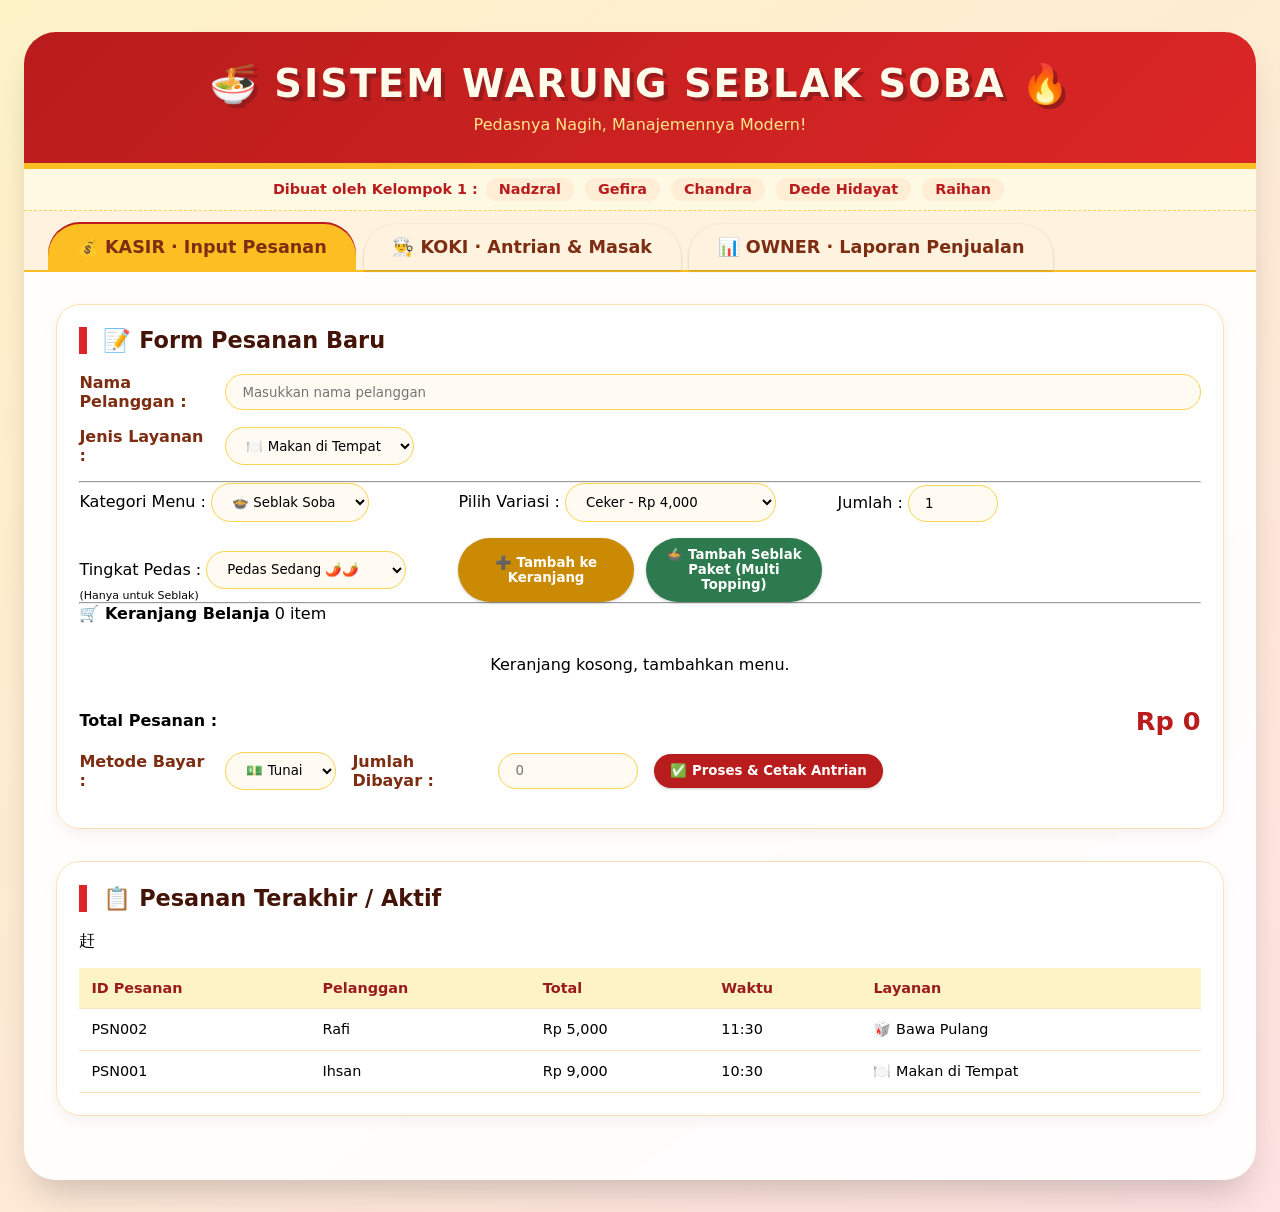
==== commit 98a601ef: "index.html" ====
--- a/index.html
+++ b/index.html
@@ -1,22 +1,914 @@
-
-  <!DOCTYPE html>
-  <html lang="en">
-    <head>
-      
-      <meta charset="UTF-8" />
-      <meta name="viewport" content="width=device-width, initial-scale=1.0" />
-      <title>Design website</title>
-      <meta name="description" content="Create stunning, user-friendly websites effortlessly with customizable templates, perfect for businesses and individuals looking to enhance their online presence." />
-      <meta name="robots" content="noindex, nofollow" />
-      <style>html, body { height: 100%; margin: 0; } #root { height: 100%; }</style>
-      
-    </head>
-
-    <body>
-      
-      <div id="root"></div>
-      <script type="module" src="/src/main.tsx"></script>
-      
-    </body>
-  </html>
-  +<!DOCTYPE html>
+<html lang="id">
+<head>
+    <meta charset="UTF-8">
+    <meta name="viewport" content="width=device-width, initial-scale=1.0, user-scalable=yes">
+    <title>Sistem Manajemen Warung Seblak Soba</title>
+    <script src="https://cdn.sheetjs.com/xlsx-0.20.2/package/dist/xlsx.full.min.js"></script>
+    <style>
+        * {
+            margin: 0;
+            padding: 0;
+            box-sizing: border-box;
+            font-family: 'Poppins', 'Segoe UI', system-ui, sans-serif;
+        }
+        body {
+            background: linear-gradient(145deg, #fef3c7 0%, #fee2e2 100%);
+            min-height: 100vh;
+            padding: 2rem 1.5rem;
+        }
+        .app-container {
+            max-width: 1400px;
+            margin: 0 auto;
+            background: rgba(255, 255, 255, 0.92);
+            border-radius: 2rem;
+            box-shadow: 0 20px 35px -10px rgba(0, 0, 0, 0.2);
+            overflow: hidden;
+            backdrop-filter: blur(2px);
+        }
+        .hero-header {
+            background: linear-gradient(135deg, #b91c1c 0%, #dc2626 100%);
+            padding: 1.8rem 2rem;
+            text-align: center;
+            border-bottom: 6px solid #fbbf24;
+        }
+        .hero-header h1 {
+            font-size: 2.4rem;
+            letter-spacing: 2px;
+            font-weight: 800;
+            color: #fffbeb;
+            text-shadow: 4px 4px 0 #991b1b;
+        }
+        .hero-header .sub {
+            font-size: 1rem;
+            color: #fde68a;
+            margin-top: 0.5rem;
+            font-weight: 500;
+        }
+        .team-names {
+            background: #fef9e3;
+            padding: 0.6rem 1rem;
+            text-align: center;
+            font-weight: 600;
+            color: #b91c1c;
+            border-bottom: 1px dashed #fcd34d;
+            font-size: 0.9rem;
+        }
+        .team-names span {
+            background: #ffedd5;
+            padding: 0.2rem 0.8rem;
+            border-radius: 40px;
+            margin: 0 0.2rem;
+            display: inline-block;
+        }
+        .tab-nav {
+            display: flex;
+            background: #fff2df;
+            border-bottom: 2px solid #fbbf24;
+            gap: 0.5rem;
+            padding: 0.8rem 1.5rem 0 1.5rem;
+        }
+        .tab-btn {
+            background: transparent;
+            border: none;
+            padding: 0.8rem 1.8rem;
+            font-size: 1.1rem;
+            font-weight: 700;
+            border-radius: 2rem 2rem 0 0;
+            cursor: pointer;
+            transition: 0.2s;
+            color: #7c2d12;
+            display: flex;
+            align-items: center;
+            gap: 8px;
+        }
+        .tab-btn.active {
+            background: #fbbf24;
+            color: #7c2d12;
+            box-shadow: 0 -2px 0 #b91c1c;
+        }
+        .tab-btn:not(.active):hover {
+            background: #fed7aa;
+        }
+        .tab-content {
+            display: none;
+            padding: 2rem;
+            animation: fade 0.2s ease;
+        }
+        .tab-content.active {
+            display: block;
+        }
+        @keyframes fade {
+            from { opacity: 0; transform: translateY(5px);}
+            to { opacity: 1; transform: translateY(0);}
+        }
+        .card {
+            background: white;
+            border-radius: 1.5rem;
+            padding: 1.4rem;
+            box-shadow: 0 5px 15px rgba(0,0,0,0.05);
+            border: 1px solid #ffe0b5;
+            margin-bottom: 2rem;
+        }
+        .card-title {
+            font-size: 1.4rem;
+            font-weight: 700;
+            border-left: 8px solid #dc2626;
+            padding-left: 1rem;
+            margin-bottom: 1.2rem;
+            color: #431407;
+        }
+        .form-group {
+            margin-bottom: 1rem;
+            display: flex;
+            flex-wrap: wrap;
+            align-items: center;
+            gap: 1rem;
+        }
+        .form-group label {
+            font-weight: 600;
+            width: 130px;
+            color: #7c2d12;
+        }
+        input, select, button {
+            padding: 0.6rem 1rem;
+            border-radius: 40px;
+            border: 1px solid #fcd34d;
+            background: #fffaf2;
+            font-weight: 500;
+        }
+        button {
+            background: #b91c1c;
+            color: white;
+            border: none;
+            cursor: pointer;
+            transition: 0.2s;
+            font-weight: bold;
+            box-shadow: 0 1px 3px rgba(0,0,0,0.2);
+        }
+        button:hover {
+            background: #991b1b;
+            transform: scale(0.97);
+        }
+        .btn-warning {
+            background: #f59e0b;
+            color: #2d1b0c;
+        }
+        .btn-warning:hover {
+            background: #d97706;
+        }
+        .btn-success {
+            background: #15803d;
+        }
+        .btn-success:hover {
+            background: #166534;
+        }
+        table {
+            width: 100%;
+            border-collapse: collapse;
+            margin-top: 1rem;
+            font-size: 0.9rem;
+        }
+        th, td {
+            padding: 0.75rem;
+            border-bottom: 1px solid #fee2c2;
+            text-align: left;
+        }
+        th {
+            background: #fef3c7;
+            color: #991b1b;
+        }
+        .badge {
+            background: #fde68a;
+            padding: 0.2rem 0.7rem;
+            border-radius: 40px;
+            font-weight: 600;
+            font-size: 0.75rem;
+        }
+        .keranjang-item {
+            background: #fef9e6;
+            margin: 0.5rem 0;
+            padding: 0.6rem;
+            border-radius: 1rem;
+        }
+        .flex-between {
+            display: flex;
+            justify-content: space-between;
+            align-items: center;
+        }
+        .total-bayar {
+            font-size: 1.6rem;
+            font-weight: 800;
+            color: #b91c1c;
+        }
+        .grid-2 {
+            display: grid;
+            grid-template-columns: repeat(auto-fit, minmax(280px,1fr));
+            gap: 1rem;
+            align-items: end;
+        }
+        .button-group {
+            display: flex;
+            gap: 0.8rem;
+            flex-wrap: wrap;
+        }
+        .modal-overlay {
+            position: fixed;
+            top: 0; left: 0;
+            width: 100%; height: 100%;
+            background: rgba(0,0,0,0.5);
+            display: flex;
+            justify-content: center;
+            align-items: center;
+            z-index: 1000;
+        }
+        .modal-card {
+            background: white;
+            max-width: 500px;
+            width: 90%;
+            border-radius: 1.5rem;
+            padding: 1.5rem;
+            border-top: 8px solid #dc2626;
+            max-height: 80vh;
+            overflow-y: auto;
+        }
+        .variasi-checkbox {
+            display: flex;
+            flex-wrap: wrap;
+            gap: 0.5rem;
+            margin: 1rem 0;
+        }
+        .variasi-checkbox label {
+            background: #fef3c7;
+            padding: 0.3rem 0.8rem;
+            border-radius: 30px;
+            cursor: pointer;
+        }
+        .struk-card {
+            background: #fffef7;
+            max-width: 400px;
+            width: 90%;
+            border-radius: 1.5rem;
+            padding: 1.5rem;
+            border-left: 10px solid #dc2626;
+            box-shadow: 0 20px 30px black;
+            font-family: monospace;
+        }
+        .struk-header {
+            text-align: center;
+            border-bottom: 1px dashed #fbbf24;
+            margin-bottom: 1rem;
+            padding-bottom: 0.5rem;
+        }
+        .struk-item {
+            display: flex;
+            justify-content: space-between;
+            font-size: 0.9rem;
+            margin: 0.3rem 0;
+        }
+        .struk-total {
+            border-top: 1px solid #f59e0b;
+            margin-top: 0.5rem;
+            padding-top: 0.5rem;
+            font-weight: bold;
+        }
+        .close-struk {
+            background: #b91c1c;
+            margin-top: 1rem;
+            width: 100%;
+        }
+        @media (max-width: 720px) {
+            body { padding: 1rem; }
+            .tab-btn { padding: 0.5rem 1rem; font-size: 0.9rem; }
+            .button-group { flex-direction: column; }
+        }
+    </style>
+</head>
+<body>
+<div class="app-container">
+    <div class="hero-header">
+        <h1>🍜 SISTEM WARUNG SEBLAK SOBA 🔥</h1>
+        <div class="sub">Pedasnya Nagih, Manajemennya Modern!</div>
+    </div>
+    <div class="team-names">
+        Dibuat oleh Kelompok 1 : 
+        <span>Nadzral</span> <span>Gefira</span> <span>Chandra</span> <span>Dede Hidayat</span> <span>Raihan</span>
+    </div>
+
+    <div class="tab-nav">
+        <button class="tab-btn active" data-tab="kasir">💰 KASIR · Input Pesanan</button>
+        <button class="tab-btn" data-tab="koki">👨‍🍳 KOKI · Antrian & Masak</button>
+        <button class="tab-btn" data-tab="owner">📊 OWNER · Laporan Penjualan</button>
+    </div>
+
+    <div id="kasir" class="tab-content active">
+        <div class="card">
+            <div class="card-title">📝 Form Pesanan Baru</div>
+            <div class="form-group">
+                <label>Nama Pelanggan :</label>
+                <input type="text" id="namaPelanggan" placeholder="Masukkan nama pelanggan" style="flex:2">
+            </div>
+            <div class="form-group">
+                <label>Jenis Layanan :</label>
+                <select id="jenisLayanan">
+                    <option value="Dine In">🍽️ Makan di Tempat</option>
+                    <option value="Take Away">🥡 Bawa Pulang</option>
+                </select>
+            </div>
+            <hr>
+            <div class="grid-2">
+                <div>
+                    <label>Kategori Menu :</label>
+                    <select id="kategoriMenu">
+                        <option value="MNU001">🍲 Seblak Soba</option>
+                        <option value="MNU002">🥤 Minuman</option>
+                    </select>
+                </div>
+                <div>
+                    <label>Pilih Variasi :</label>
+                    <select id="variasiSelect"></select>
+                </div>
+                <div>
+                    <label>Jumlah :</label>
+                    <input type="number" id="jumlahItem" value="1" min="1" style="width:90px">
+                </div>
+                <div>
+                    <label>Tingkat Pedas :</label>
+                    <select id="levelPedasSelect">
+                        <option value="KPD002">Pedas Sedang 🌶️🌶️</option>
+                        <option value="KPD001">Tidak Pedas</option>
+                        <option value="KPD003">Sangat Pedas 🌶️🌶️🌶️</option>
+                        <option value="KPD004">Ekstra Pedas 🔥🔥🔥</option>
+                    </select>
+                    <small id="pedasInfoNote" style="display:block; font-size:11px;">(Hanya untuk Seblak)</small>
+                </div>
+                <div class="button-group">
+                    <button id="tambahKeranjangBtn" style="background:#ca8a04; flex:1;">➕ Tambah ke Keranjang</button>
+                    <button id="btnTambahPaket" style="background:#2c7a4d; flex:1;">🍲 Tambah Seblak Paket (Multi Topping)</button>
+                </div>
+            </div>
+            <hr>
+            <div><strong>🛒 Keranjang Belanja</strong> <span id="jumlahItemKeranjang">0</span> item</div>
+            <div id="keranjangList" style="max-height: 280px; overflow-y: auto; margin: 1rem 0;"></div>
+            <div class="flex-between">
+                <span><strong>Total Pesanan :</strong></span>
+                <span class="total-bayar" id="totalKeranjangDisplay">Rp 0</span>
+            </div>
+            <div class="form-group" style="margin-top: 1rem;">
+                <label>Metode Bayar :</label>
+                <select id="metodeBayar">
+                    <option value="Tunai">💵 Tunai</option>
+                    <option value="Qris">📱 QRIS</option>
+                </select>
+                <label>Jumlah Dibayar :</label>
+                <input type="number" id="jumlahBayar" placeholder="0" style="width:140px">
+                <button id="prosesCheckoutBtn" style="background:#b91c1c;">✅ Proses & Cetak Antrian</button>
+            </div>
+            <div id="checkoutMessage" style="margin-top: 8px; font-weight: 500;"></div>
+        </div>
+        <div class="card">
+            <div class="card-title">📋 Pesanan Terakhir / Aktif</div>
+            <div id="pesananTerbaruPreview">Memuat data...</div>
+        </div>
+    </div>
+
+    <div id="koki" class="tab-content">
+        <div class="card">
+            <div class="card-title">👨‍🍳 Antrian Dapur - Status Masakan</div>
+            <div id="antrianKokiList" style="overflow-x:auto;"></div>
+            <button id="refreshKoki" class="btn-warning" style="margin-top:1rem;">🔄 Refresh Antrian</button>
+        </div>
+    </div>
+
+    <div id="owner" class="tab-content">
+        <div class="card">
+            <div class="card-title">📈 Laporan Keuangan & Penjualan</div>
+            <div class="form-group">
+                <label>Pilih Tanggal Laporan :</label>
+                <input type="date" id="tanggalLaporan" value="2025-06-01">
+                <button id="generateLaporanBtn">Tampilkan Laporan</button>
+                <button id="downloadLaporanBtn" style="background:#2c7a4d;">⬇️ Download Laporan (XLSX)</button>
+            </div>
+            <div id="laporanHasil">
+                <p>Silakan pilih tanggal untuk melihat total pendapatan dan rincian menu terjual.</p>
+            </div>
+        </div>
+    </div>
+</div>
+
+<script>
+    // ---------- DATA MASTER ----------
+    const variasiMenu = [
+        { ID_Variasi: "VAR001", ID_Menu: "MNU001", Nama_Variasi: "Ceker", Harga: 4000 },
+        { ID_Variasi: "VAR002", ID_Menu: "MNU001", Nama_Variasi: "Sosis", Harga: 2000 },
+        { ID_Variasi: "VAR003", ID_Menu: "MNU001", Nama_Variasi: "Kerupuk", Harga: 1000 },
+        { ID_Variasi: "VAR004", ID_Menu: "MNU001", Nama_Variasi: "Dumpling", Harga: 3000 },
+        { ID_Variasi: "VAR009", ID_Menu: "MNU001", Nama_Variasi: "Kwetiau", Harga: 1500 },
+        { ID_Variasi: "VAR010", ID_Menu: "MNU001", Nama_Variasi: "Makaroni", Harga: 1500 },
+        { ID_Variasi: "VAR011", ID_Menu: "MNU001", Nama_Variasi: "Mie", Harga: 1500 },
+        { ID_Variasi: "VAR012", ID_Menu: "MNU001", Nama_Variasi: "Sayuran", Harga: 2000 },
+        { ID_Variasi: "VAR013", ID_Menu: "MNU001", Nama_Variasi: "Jamur Enoki", Harga: 2000 },
+        { ID_Variasi: "VAR014", ID_Menu: "MNU001", Nama_Variasi: "Cuanki Tahu", Harga: 1000 },
+        { ID_Variasi: "VAR015", ID_Menu: "MNU001", Nama_Variasi: "Siomay Kering", Harga: 500 },
+        { ID_Variasi: "VAR016", ID_Menu: "MNU001", Nama_Variasi: "Sayap", Harga: 7500 },
+        { ID_Variasi: "VAR005", ID_Menu: "MNU002", Nama_Variasi: "Teh", Harga: 5000 },
+        { ID_Variasi: "VAR006", ID_Menu: "MNU002", Nama_Variasi: "Es Jeruk", Harga: 7000 },
+        { ID_Variasi: "VAR007", ID_Menu: "MNU002", Nama_Variasi: "Es Matcha", Harga: 6000 },
+        { ID_Variasi: "VAR008", ID_Menu: "MNU002", Nama_Variasi: "Kopi", Harga: 3000 }
+    ];
+    const tingkatPedas = [
+        { ID_Kepedasan: "KPD001", Nama_Level: "Tidak Pedas", Skala: 1 },
+        { ID_Kepedasan: "KPD002", Nama_Level: "Pedas Sedang", Skala: 2 },
+        { ID_Kepedasan: "KPD003", Nama_Level: "Sangat Pedas", Skala: 3 },
+        { ID_Kepedasan: "KPD004", Nama_Level: "Ekstra Pedas", Skala: 4 }
+    ];
+
+    let pesananArr = [], detailPesananArr = [], antrianArr = [], transaksiArr = [], strukArr = [];
+    let lastLaporanData = { tanggal: "", totalPenjualan: 0, rincian: [] };
+    let keranjang = [];
+
+    function generateId(prefix, arr, field) {
+        let max = 0;
+        for(let item of arr) {
+            let num = parseInt(item[field].replace(prefix, '')) || 0;
+            if(num > max) max = num;
+        }
+        let next = (max+1).toString().padStart(3,'0');
+        return prefix+next;
+    }
+    function getCurrentDateTime() {
+        let now = new Date();
+        let tanggal = `${now.getDate().toString().padStart(2,'0')}/${(now.getMonth()+1).toString().padStart(2,'0')}/${now.getFullYear()}`;
+        let waktu = `${now.getHours().toString().padStart(2,'0')}:${now.getMinutes().toString().padStart(2,'0')}`;
+        return { tanggal, waktu };
+    }
+
+    function initContohData() {
+        pesananArr = [
+            { ID_Pesanan: "PSN001", Tanggal: "01/06/2025", Waktu: "10:30", Nama_Pelanggan: "Ihsan", Total_Harga: 9000, Layanan: "Dine In" },
+            { ID_Pesanan: "PSN002", Tanggal: "01/06/2025", Waktu: "11:30", Nama_Pelanggan: "Rafi", Total_Harga: 5000, Layanan: "Take Away" }
+        ];
+        detailPesananArr = [
+            { ID_Detail: "DTL001", ID_Pesanan: "PSN001", ID_Menu: "MNU001", ID_Variasi: "VAR001", ID_Kepedasan: "KPD001", Jumlah: 1, Harga_Satuan: 4000, Subtotal: 4000 },
+            { ID_Detail: "DTL002", ID_Pesanan: "PSN001", ID_Menu: "MNU002", ID_Variasi: "VAR005", ID_Kepedasan: null, Jumlah: 1, Harga_Satuan: 5000, Subtotal: 5000 },
+            { ID_Detail: "DTL003", ID_Pesanan: "PSN002", ID_Menu: "MNU001", ID_Variasi: "VAR003", ID_Kepedasan: "KPD003", Jumlah: 5, Harga_Satuan: 1000, Subtotal: 5000 }
+        ];
+        antrianArr = [
+            { ID_Antrian: "ANT001", ID_Pesanan: "PSN001", Nomor_Antrian: "A01", Waktu_Masuk: "10:30", Status_Antrian: "Selesai", Waktu_Selesai: "10:55" },
+            { ID_Antrian: "ANT002", ID_Pesanan: "PSN002", Nomor_Antrian: "A02", Waktu_Masuk: "11:30", Status_Antrian: "Selesai", Waktu_Selesai: "11:55" }
+        ];
+        transaksiArr = [
+            { ID_Transaksi: "TRX001", ID_Pesanan: "PSN001", Tanggal_Waktu: "01/06/2025 10:30", Jumlah_Dibayar: 10000, Metode_Bayar: "Tunai", Status: "Lunas", Kembalian: 1000 },
+            { ID_Transaksi: "TRX002", ID_Pesanan: "PSN002", Tanggal_Waktu: "01/06/2025 11:30", Jumlah_Dibayar: 5000, Metode_Bayar: "Qris", Status: "Lunas", Kembalian: 0 }
+        ];
+        strukArr = [
+            { Nomor_Struk: "STR001", ID_Transaksi: "TRX001", ID_Pesanan: "PSN001", Tanggal_Waktu: "01/06/2025 10:30", Total_Bayar: 9000, Metode_Bayar: "Tunai", Kembalian: 1000 },
+            { Nomor_Struk: "STR002", ID_Transaksi: "TRX002", ID_Pesanan: "PSN002", Tanggal_Waktu: "01/06/2025 11:30", Total_Bayar: 5000, Metode_Bayar: "Qris", Kembalian: 0 }
+        ];
+    }
+    initContohData();
+
+    function updateVariasiSelect() {
+        let kategori = document.getElementById("kategoriMenu").value;
+        let filtered = variasiMenu.filter(v => v.ID_Menu === kategori);
+        let select = document.getElementById("variasiSelect");
+        select.innerHTML = "";
+        filtered.forEach(v => {
+            let opt = document.createElement("option");
+            opt.value = v.ID_Variasi;
+            opt.innerText = `${v.Nama_Variasi} - Rp ${v.Harga.toLocaleString()}`;
+            select.appendChild(opt);
+        });
+        const isSeblak = (kategori === "MNU001");
+        document.getElementById("levelPedasSelect").disabled = !isSeblak;
+        document.getElementById("pedasInfoNote").style.opacity = isSeblak ? "1" : "0.5";
+    }
+
+    function tambahKeKeranjang() {
+        let kategoriMenu = document.getElementById("kategoriMenu").value;
+        let idVariasi = document.getElementById("variasiSelect").value;
+        let jumlah = parseInt(document.getElementById("jumlahItem").value);
+        if(isNaN(jumlah) || jumlah<1) jumlah=1;
+        let variasi = variasiMenu.find(v => v.ID_Variasi === idVariasi);
+        if(!variasi) return;
+        let idKepedasan = document.getElementById("levelPedasSelect").value;
+        let levelObj = tingkatPedas.find(l => l.ID_Kepedasan === idKepedasan);
+        let namaPedas = levelObj ? levelObj.Nama_Level : "-";
+        if(kategoriMenu !== "MNU001") idKepedasan = null;
+        let subtotal = variasi.Harga * jumlah;
+        keranjang.push({
+            isPackage: false,
+            ID_Menu: variasi.ID_Menu,
+            ID_Variasi: variasi.ID_Variasi,
+            NamaVariasi: variasi.Nama_Variasi,
+            HargaSatuan: variasi.Harga,
+            Jumlah: jumlah,
+            ID_Kepedasan: idKepedasan,
+            NamaPedas: (kategoriMenu === "MNU001" ? namaPedas : null),
+            Subtotal: subtotal
+        });
+        renderKeranjang();
+    }
+
+    function bukaModalPaket() {
+        let variasiSeblak = variasiMenu.filter(v => v.ID_Menu === "MNU001");
+        let modal = document.createElement('div');
+        modal.className = 'modal-overlay';
+        let checkboxHtml = '';
+        variasiSeblak.forEach(v => {
+            checkboxHtml += `<label style="display:inline-flex; align-items:center; gap:6px;"><input type="checkbox" value="${v.ID_Variasi}" data-harga="${v.Harga}" data-nama="${v.Nama_Variasi}"> ${v.Nama_Variasi} (Rp ${v.Harga.toLocaleString()})</label>`;
+        });
+        modal.innerHTML = `
+            <div class="modal-card">
+                <h3>🍲 Tambah Paket Seblak (1 Porsi Banyak Topping)</h3>
+                <div class="form-group"><label>Jumlah Porsi:</label><input type="number" id="paketJumlahPorsi" value="1" min="1" style="width:80px"></div>
+                <div class="form-group"><label>Tingkat Pedas:</label><select id="paketLevelPedas">${tingkatPedas.map(l => `<option value="${l.ID_Kepedasan}">${l.Nama_Level}</option>`).join('')}</select></div>
+                <div><strong>Pilih Variasi (bisa lebih dari satu):</strong></div>
+                <div class="variasi-checkbox" style="display:flex; flex-wrap:wrap; gap:10px;">${checkboxHtml}</div>
+                <div style="display:flex; gap:10px; justify-content:flex-end; margin-top:1rem;">
+                    <button id="batalPaket" class="btn-warning">Batal</button>
+                    <button id="simpanPaket" class="btn-success">Tambah ke Keranjang</button>
+                </div>
+            </div>
+        `;
+        document.body.appendChild(modal);
+        modal.querySelector('#batalPaket').onclick = () => modal.remove();
+        modal.querySelector('#simpanPaket').onclick = () => {
+            let checkboxes = modal.querySelectorAll('input[type="checkbox"]:checked');
+            if(checkboxes.length === 0) { alert("Pilih minimal satu variasi!"); return; }
+            let jumlahPorsi = parseInt(modal.querySelector('#paketJumlahPorsi').value);
+            if(isNaN(jumlahPorsi) || jumlahPorsi<1) jumlahPorsi=1;
+            let levelPedas = modal.querySelector('#paketLevelPedas').value;
+            let levelObj = tingkatPedas.find(l => l.ID_Kepedasan === levelPedas);
+            let namaPedas = levelObj ? levelObj.Nama_Level : "";
+            let selectedVariasi = [];
+            let totalHargaPaket = 0;
+            for(let cb of checkboxes) {
+                let idVar = cb.value;
+                let variasi = variasiMenu.find(v => v.ID_Variasi === idVar);
+                if(variasi) {
+                    let subtotalItem = variasi.Harga * jumlahPorsi;
+                    totalHargaPaket += subtotalItem;
+                    selectedVariasi.push({
+                        ID_Variasi: idVar,
+                        NamaVariasi: variasi.Nama_Variasi,
+                        HargaSatuan: variasi.Harga,
+                        JumlahPerPorsi: 1,
+                        SubtotalItem: subtotalItem
+                    });
+                }
+            }
+            keranjang.push({
+                isPackage: true,
+                porsi: jumlahPorsi,
+                levelPedasId: levelPedas,
+                levelPedasNama: namaPedas,
+                variasiList: selectedVariasi,
+                Subtotal: totalHargaPaket,
+                deskripsi: `Seblak Paket (${selectedVariasi.map(v=>v.NamaVariasi).join(', ')}) x${jumlahPorsi} porsi - Pedas: ${namaPedas}`
+            });
+            modal.remove();
+            renderKeranjang();
+        };
+    }
+
+    function renderKeranjang() {
+        const container = document.getElementById("keranjangList");
+        if(!container) return;
+        if(keranjang.length === 0) {
+            container.innerHTML = "<div style='padding:1rem; text-align:center;'>Keranjang kosong, tambahkan menu.</div>";
+            document.getElementById("totalKeranjangDisplay").innerText = "Rp 0";
+            document.getElementById("jumlahItemKeranjang").innerText = "0";
+            return;
+        }
+        let html = "";
+        let total = 0;
+        keranjang.forEach((item, idx) => {
+            total += item.Subtotal;
+            if(item.isPackage) {
+                html += `<div class="keranjang-item flex-between">
+                            <div><strong>📦 ${item.deskripsi}</strong><br>Total: Rp ${item.Subtotal.toLocaleString()}</div>
+                            <div><button class="btn-warning" onclick="hapusItemKeranjang(${idx})">✖</button></div>
+                        </div>`;
+            } else {
+                html += `<div class="keranjang-item flex-between">
+                            <div><strong>${item.NamaVariasi}</strong> x${item.Jumlah} ${item.NamaPedas ? `🌶️ ${item.NamaPedas}` : ''}<br>@${item.HargaSatuan.toLocaleString()}</div>
+                            <div>Rp ${item.Subtotal.toLocaleString()} <button class="btn-warning" onclick="hapusItemKeranjang(${idx})">✖</button></div>
+                        </div>`;
+            }
+        });
+        container.innerHTML = html;
+        document.getElementById("totalKeranjangDisplay").innerText = `Rp ${total.toLocaleString()}`;
+        document.getElementById("jumlahItemKeranjang").innerText = keranjang.length;
+    }
+
+    window.hapusItemKeranjang = function(idx) {
+        keranjang.splice(idx,1);
+        renderKeranjang();
+    }
+
+    function tampilkanStruk(dataStruk, detailItems, nomorAntrian, namaPelanggan, layanan) {
+        const modal = document.createElement('div');
+        modal.className = 'modal-overlay';
+        let itemsHtml = '';
+        for(let item of detailItems) {
+            let pedasTxt = item.NamaPedas ? ` (${item.NamaPedas})` : '';
+            itemsHtml += `<div class="struk-item"><span>${item.NamaVariasi} x${item.Jumlah}${pedasTxt}</span><span>Rp ${item.Subtotal.toLocaleString()}</span></div>`;
+        }
+        modal.innerHTML = `
+            <div class="struk-card">
+                <div class="struk-header"><strong>🍜 SEBLAK SOBA</strong><br><small>Warung Pedas Mantap</small><div>${dataStruk.Tanggal_Waktu}</div></div>
+                <div class="struk-item"><span>Nomor Struk:</span><span>${dataStruk.Nomor_Struk}</span></div>
+                <div class="struk-item"><span>No Antrian:</span><span><strong>${nomorAntrian}</strong></span></div>
+                <div class="struk-item"><span>Pelanggan:</span><span>${namaPelanggan}</span></div>
+                <div class="struk-item"><span>Layanan:</span><span>${layanan}</span></div>
+                <div style="border-top:1px dashed #fbbf24;"></div>
+                ${itemsHtml}
+                <div class="struk-total">
+                    <div class="struk-item"><span>TOTAL</span><span>Rp ${dataStruk.Total_Bayar.toLocaleString()}</span></div>
+                    <div class="struk-item"><span>Metode Bayar</span><span>${dataStruk.Metode_Bayar}</span></div>
+                    <div class="struk-item"><span>Kembalian</span><span>Rp ${dataStruk.Kembalian.toLocaleString()}</span></div>
+                </div>
+                <div style="text-align:center; margin-top:12px;">Terima kasih!</div>
+                <button class="close-struk">Tutup Struk</button>
+            </div>
+        `;
+        document.body.appendChild(modal);
+        modal.querySelector('.close-struk').onclick = () => modal.remove();
+    }
+
+    function prosesCheckout() {
+        let namaPel = document.getElementById("namaPelanggan").value.trim();
+        if(namaPel === "") { alert("Masukkan nama pelanggan!"); return; }
+        if(keranjang.length === 0) { alert("Keranjang masih kosong!"); return; }
+        let totalHarga = keranjang.reduce((sum,i)=> sum+i.Subtotal,0);
+        let metode = document.getElementById("metodeBayar").value;
+        let jumlahBayar = parseInt(document.getElementById("jumlahBayar").value);
+        if(isNaN(jumlahBayar) || jumlahBayar < totalHarga) {
+            alert(`Jumlah bayar kurang! Total belanja Rp ${totalHarga.toLocaleString()}`);
+            return;
+        }
+        let kembalian = jumlahBayar - totalHarga;
+        const { tanggal, waktu } = getCurrentDateTime();
+        let idPesanan = generateId("PSN", pesananArr, "ID_Pesanan");
+        let layanan = document.getElementById("jenisLayanan").value;
+        
+        let newPesanan = { ID_Pesanan: idPesanan, Tanggal: tanggal, Waktu: waktu, Nama_Pelanggan: namaPel, Total_Harga: totalHarga, Layanan: layanan };
+        pesananArr.push(newPesanan);
+        
+        let detailCounter = detailPesananArr.length;
+        let detailItemsUntukStruk = [];
+        for(let item of keranjang) {
+            if(item.isPackage) {
+                for(let v of item.variasiList) {
+                    let idDetail = `DTL${(++detailCounter).toString().padStart(3,'0')}`;
+                    detailPesananArr.push({
+                        ID_Detail: idDetail, ID_Pesanan: idPesanan, ID_Menu: "MNU001",
+                        ID_Variasi: v.ID_Variasi, ID_Kepedasan: item.levelPedasId,
+                        Jumlah: item.porsi, Harga_Satuan: v.HargaSatuan, Subtotal: v.SubtotalItem
+                    });
+                }
+                detailItemsUntukStruk.push({
+                    NamaVariasi: item.deskripsi,
+                    Jumlah: 1,
+                    NamaPedas: null,
+                    Subtotal: item.Subtotal
+                });
+            } else {
+                let idDetail = `DTL${(++detailCounter).toString().padStart(3,'0')}`;
+                detailPesananArr.push({
+                    ID_Detail: idDetail, ID_Pesanan: idPesanan, ID_Menu: item.ID_Menu,
+                    ID_Variasi: item.ID_Variasi, ID_Kepedasan: item.ID_Kepedasan,
+                    Jumlah: item.Jumlah, Harga_Satuan: item.HargaSatuan, Subtotal: item.Subtotal
+                });
+                detailItemsUntukStruk.push({
+                    NamaVariasi: item.NamaVariasi,
+                    Jumlah: item.Jumlah,
+                    NamaPedas: item.NamaPedas,
+                    Subtotal: item.Subtotal
+                });
+            }
+        }
+        
+        let idTrx = generateId("TRX", transaksiArr, "ID_Transaksi");
+        let tglWaktuStr = `${tanggal} ${waktu}`;
+        transaksiArr.push({ ID_Transaksi: idTrx, ID_Pesanan: idPesanan, Tanggal_Waktu: tglWaktuStr, Jumlah_Dibayar: jumlahBayar, Metode_Bayar: metode, Status: "Lunas", Kembalian: kembalian });
+        
+        let maxAntrianNum = 0;
+        antrianArr.forEach(a => { let num = parseInt(a.Nomor_Antrian.substring(1)); if(num>maxAntrianNum) maxAntrianNum=num; });
+        let nomorBaru = `A${(maxAntrianNum+1).toString().padStart(2,'0')}`;
+        let idAntrian = generateId("ANT", antrianArr, "ID_Antrian");
+        antrianArr.push({ ID_Antrian: idAntrian, ID_Pesanan: idPesanan, Nomor_Antrian: nomorBaru, Waktu_Masuk: waktu, Status_Antrian: "Menunggu", Waktu_Selesai: null });
+        
+        let nomorStruk = generateId("STR", strukArr, "Nomor_Struk");
+        let newStruk = { Nomor_Struk: nomorStruk, ID_Transaksi: idTrx, ID_Pesanan: idPesanan, Tanggal_Waktu: tglWaktuStr, Total_Bayar: totalHarga, Metode_Bayar: metode, Kembalian: kembalian };
+        strukArr.push(newStruk);
+        
+        keranjang = [];
+        renderKeranjang();
+        document.getElementById("namaPelanggan").value = "";
+        document.getElementById("jumlahBayar").value = "";
+        document.getElementById("checkoutMessage").innerHTML = `✅ Pesanan berhasil! Antrian: ${nomorBaru} (${namaPel}) - Total Rp ${totalHarga.toLocaleString()}`;
+        tampilkanStruk(newStruk, detailItemsUntukStruk, nomorBaru, namaPel, layanan);
+        setTimeout(()=>{ document.getElementById("checkoutMessage").innerHTML = ""; }, 4000);
+        renderPreviewPesanan();
+        refreshKokiView();
+    }
+
+    function renderPreviewPesanan() {
+        const container = document.getElementById("pesananTerbaruPreview");
+        if (!container) return;
+        if (pesananArr.length === 0) {
+            container.innerHTML = "<div style='padding:1rem; text-align:center; color:#7c2d12;'>Belum ada pesanan</div>";
+            return;
+        }
+        let pesananTerbaru = [...pesananArr].reverse().slice(0, 5);
+        let html = `<table><thead>赶<th>ID Pesanan</th><th>Pelanggan</th><th>Total</th><th>Waktu</th><th>Layanan</th></tr></thead><tbody>`;
+        for (let p of pesananTerbaru) {
+            html += `<tr>
+                        <td>${p.ID_Pesanan}</td>
+                        <td>${p.Nama_Pelanggan}</td>
+                        <td>Rp ${p.Total_Harga.toLocaleString()}</td>
+                        <td>${p.Waktu}</td>
+                        <td>${p.Layanan === 'Dine In' ? '🍽️ Makan di Tempat' : '🥡 Bawa Pulang'}</td>
+                     </tr>`;
+        }
+        html += `</tbody></table>`;
+        container.innerHTML = html;
+    }
+
+    function refreshKokiView() {
+        const container = document.getElementById("antrianKokiList");
+        let antrianBelumSelesai = antrianArr.filter(a => a.Status_Antrian !== "Selesai");
+        if(antrianBelumSelesai.length === 0) {
+            container.innerHTML = "<div style='padding: 1rem; text-align:center;'>✨ Semua pesanan sudah selesai ✨</div>";
+            return;
+        }
+        let html = `<table><thead>赶<th>No Antrian</th><th>Pelanggan</th><th>Detail Pesanan</th><th>Status</th><th>Aksi</th></tr></thead><tbody>`;
+        for(let ant of antrianBelumSelesai) {
+            let pesanan = pesananArr.find(p => p.ID_Pesanan === ant.ID_Pesanan);
+            let namaPel = pesanan ? pesanan.Nama_Pelanggan : "Unknown";
+            let details = detailPesananArr.filter(d => d.ID_Pesanan === ant.ID_Pesanan);
+            
+            let groupMap = new Map();
+            for(let det of details) {
+                let variasi = variasiMenu.find(v => v.ID_Variasi === det.ID_Variasi);
+                if(!variasi) continue;
+                let key = det.ID_Menu === "MNU001" ? `seblak_${det.ID_Kepedasan || "null"}` : `minuman_${det.ID_Variasi}`;
+                if(!groupMap.has(key)) {
+                    groupMap.set(key, {
+                        isPackage: det.ID_Menu === "MNU001",
+                        items: [],
+                        levelPedasId: det.ID_Kepedasan,
+                        jumlahPorsi: 0
+                    });
+                }
+                let group = groupMap.get(key);
+                group.items.push({ nama: variasi.Nama_Variasi, jumlah: det.Jumlah });
+                group.jumlahPorsi = det.Jumlah;
+            }
+            let detailText = "";
+            for(let [_, group] of groupMap.entries()) {
+                if(group.isPackage && group.items.length > 1) {
+                    let namaVariasiList = group.items.map(i => i.nama).join(', ');
+                    let levelPedasNama = "";
+                    if(group.levelPedasId) {
+                        let lvl = tingkatPedas.find(l => l.ID_Kepedasan === group.levelPedasId);
+                        levelPedasNama = lvl ? lvl.Nama_Level : "";
+                    }
+                    detailText += `📦 Seblak Paket (${namaVariasiList}) x${group.jumlahPorsi} porsi - Pedas: ${levelPedasNama}<br>`;
+                } else {
+                    for(let item of group.items) {
+                        let levelPedasNama = "";
+                        if(group.levelPedasId) {
+                            let lvl = tingkatPedas.find(l => l.ID_Kepedasan === group.levelPedasId);
+                            levelPedasNama = lvl ? ` (${lvl.Nama_Level})` : "";
+                        }
+                        detailText += `• ${item.nama} x${item.jumlah}${levelPedasNama}<br>`;
+                    }
+                }
+            }
+            html += `<tr>
+                        <td><span class="badge">🎫 ${ant.Nomor_Antrian}</span></td>
+                        <td>${namaPel}</td>
+                        <td>${detailText || '-'}</td>
+                        <td>⏳ ${ant.Status_Antrian}</td>
+                        <td><button class="btn-warning" onclick="selesaikanPesanan('${ant.ID_Antrian}')">✅ Selesai</button></td>
+                    </tr>`;
+        }
+        html += `</tbody><tr>`;
+        container.innerHTML = html;
+    }
+
+    window.selesaikanPesanan = function(idAntrian) {
+        let idx = antrianArr.findIndex(a => a.ID_Antrian === idAntrian);
+        if(idx !== -1 && antrianArr[idx].Status_Antrian !== "Selesai") {
+            antrianArr[idx].Status_Antrian = "Selesai";
+            let now = new Date();
+            antrianArr[idx].Waktu_Selesai = `${now.getHours().toString().padStart(2,'0')}:${now.getMinutes().toString().padStart(2,'0')}`;
+            refreshKokiView();
+            renderPreviewPesanan();
+            alert("Pesanan telah selesai & diserahkan ke pelanggan!");
+        }
+    };
+
+    function generateLaporan() {
+        let tglInput = document.getElementById("tanggalLaporan").value;
+        if (!tglInput) return;
+        let [year, month, day] = tglInput.split("-");
+        let formattedTarget = `${day}/${month}/${year}`;
+        let transaksiFilter = transaksiArr.filter(t => t.Tanggal_Waktu.startsWith(formattedTarget));
+        if (transaksiFilter.length === 0) {
+            document.getElementById("laporanHasil").innerHTML = `<div class="card">📭 Tidak ada transaksi pada tanggal ${tglInput}</div>`;
+            lastLaporanData = { tanggal: tglInput, totalPenjualan: 0, rincian: [] };
+            return;
+        }
+        let totalPenjualan = 0;
+        let mapVariasi = new Map();
+        for (let trx of transaksiFilter) {
+            let pesan = pesananArr.find(p => p.ID_Pesanan === trx.ID_Pesanan);
+            if (pesan) totalPenjualan += pesan.Total_Harga;
+            let details = detailPesananArr.filter(d => d.ID_Pesanan === trx.ID_Pesanan);
+            for (let det of details) {
+                let variasi = variasiMenu.find(v => v.ID_Variasi === det.ID_Variasi);
+                if (variasi) {
+                    if (!mapVariasi.has(det.ID_Variasi)) {
+                        mapVariasi.set(det.ID_Variasi, { nama: variasi.Nama_Variasi, jumlah: 0, pendapatan: 0 });
+                    }
+                    let data = mapVariasi.get(det.ID_Variasi);
+                    data.jumlah += det.Jumlah;
+                    data.pendapatan += det.Subtotal;
+                }
+            }
+        }
+        let rincianArray = [];
+        let rincianHtml = `<table><thead>赶<th>Menu Variasi</th><th>Jumlah Terjual</th><th>Pendapatan</th></tr></thead><tbody>`;
+        for (let [_, val] of mapVariasi.entries()) {
+            rincianHtml += `<tr><td>${val.nama}</td><td>${val.jumlah}</td><td>Rp ${val.pendapatan.toLocaleString()}</td></tr>`;
+            rincianArray.push({ nama: val.nama, jumlah: val.jumlah, pendapatan: val.pendapatan });
+        }
+        rincianHtml += `</tbody></table>`;
+        document.getElementById("laporanHasil").innerHTML = `
+            <div class="card">
+                <strong>📅 Laporan Tanggal: ${tglInput}</strong><br>
+                🧾 Total Pendapatan: <span style="font-size:1.5rem; color:#b91c1c;">Rp ${totalPenjualan.toLocaleString()}</span>
+                <hr>${rincianHtml}
+            </div>
+        `;
+        lastLaporanData = { tanggal: tglInput, totalPenjualan: totalPenjualan, rincian: rincianArray };
+    }
+
+    function downloadLaporan() {
+        if (!lastLaporanData.tanggal || (lastLaporanData.rincian.length === 0 && lastLaporanData.totalPenjualan === 0)) {
+            alert("Tidak ada data laporan untuk diunduh. Pastikan Anda telah memilih tanggal dan menampilkan laporan terlebih dahulu.");
+            return;
+        }
+        let sheetData = [
+            ["LAPORAN PENJUALAN SEBLAK SOBA"],
+            [`Tanggal: ${lastLaporanData.tanggal}`],
+            [`Total Pendapatan: Rp ${lastLaporanData.totalPenjualan.toLocaleString()}`],
+            [],
+            ["Rincian Penjualan per Menu Variasi"],
+            ["Menu Variasi", "Jumlah Terjual", "Pendapatan (Rp)"]
+        ];
+        for (let item of lastLaporanData.rincian) {
+            sheetData.push([item.nama, item.jumlah, item.pendapatan]);
+        }
+        sheetData.push([], ["Dibuat oleh Sistem Warung Seblak Soba"], [new Date().toLocaleString()]);
+        const ws = XLSX.utils.aoa_to_sheet(sheetData);
+        ws['!cols'] = [{wch:25}, {wch:15}, {wch:18}];
+        const wb = XLSX.utils.book_new();
+        XLSX.utils.book_append_sheet(wb, ws, "Laporan Penjualan");
+        XLSX.writeFile(wb, `Laporan_Penjualan_${lastLaporanData.tanggal}.xlsx`);
+    }
+
+    // Event binding & init
+    document.getElementById("kategoriMenu").addEventListener("change", updateVariasiSelect);
+    document.getElementById("tambahKeranjangBtn").addEventListener("click", tambahKeKeranjang);
+    document.getElementById("btnTambahPaket").addEventListener("click", bukaModalPaket);
+    document.getElementById("prosesCheckoutBtn").addEventListener("click", prosesCheckout);
+    document.getElementById("refreshKoki").addEventListener("click", refreshKokiView);
+    document.getElementById("generateLaporanBtn").addEventListener("click", generateLaporan);
+    document.getElementById("downloadLaporanBtn").addEventListener("click", downloadLaporan);
+    updateVariasiSelect();
+    renderKeranjang();
+    renderPreviewPesanan();
+    refreshKokiView();
+
+    const tabs = document.querySelectorAll('.tab-btn');
+    const contents = document.querySelectorAll('.tab-content');
+    tabs.forEach(btn => {
+        btn.addEventListener('click', () => {
+            let tabId = btn.getAttribute('data-tab');
+            contents.forEach(c => c.classList.remove('active'));
+            tabs.forEach(b => b.classList.remove('active'));
+            document.getElementById(tabId).classList.add('active');
+            btn.classList.add('active');
+            if (tabId === 'koki') refreshKokiView();
+            if (tabId === 'owner') generateLaporan();
+        });
+    });
+    if (document.getElementById("owner").classList.contains("active")) generateLaporan();
+</script>
+</body>
+</html>
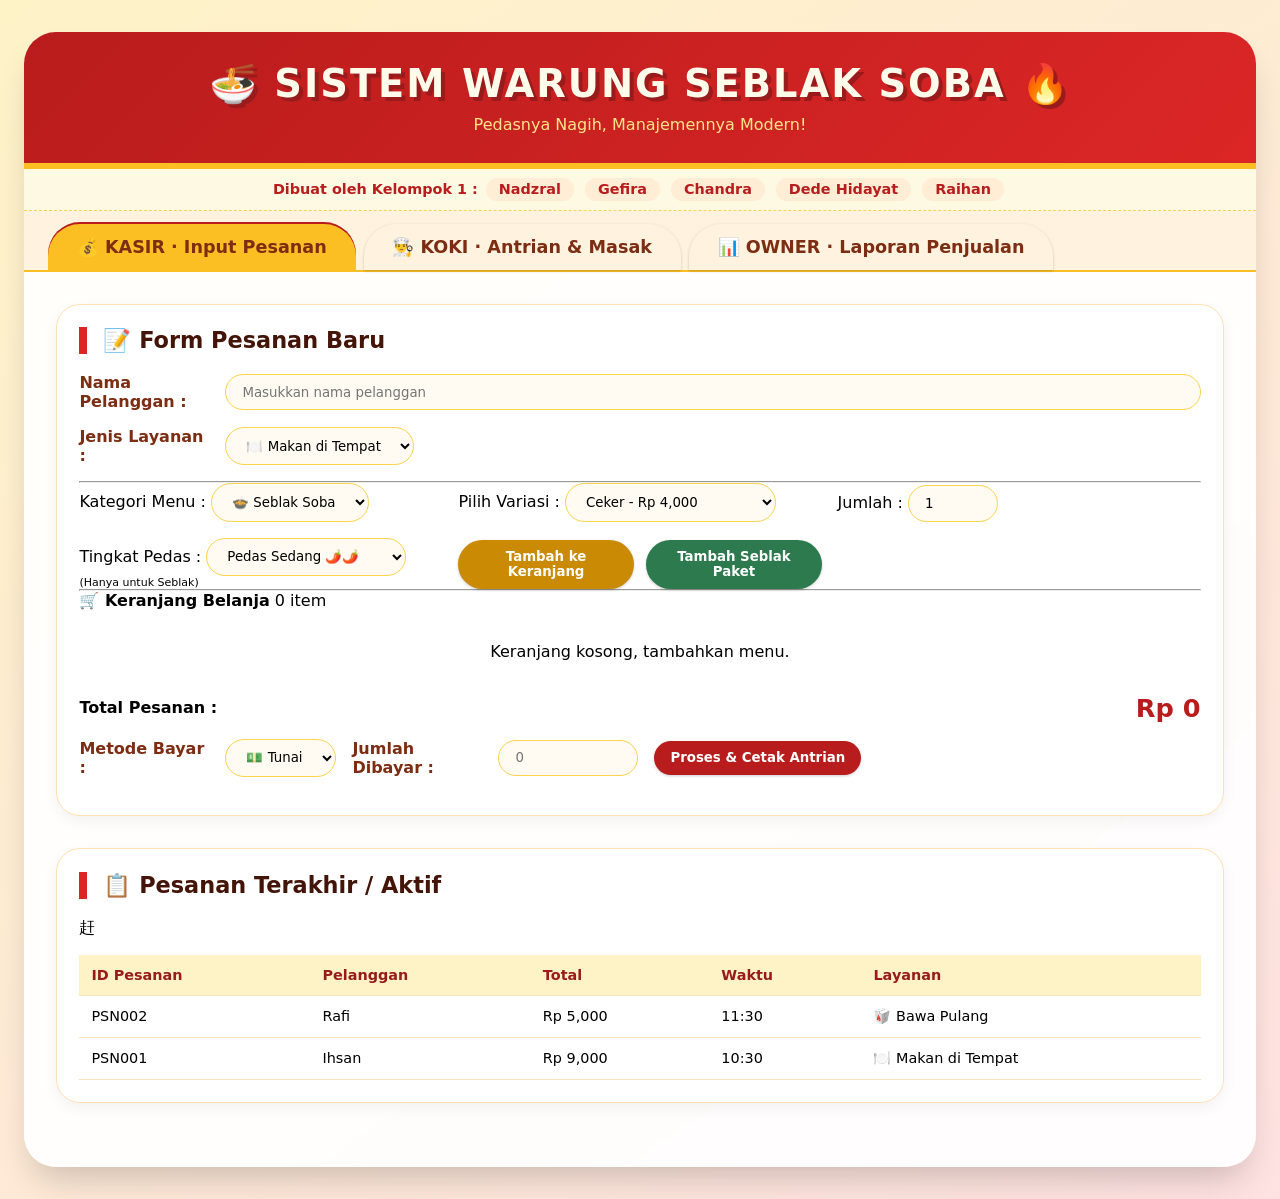
==== commit c7e6d08b: "Update index.html" ====
--- a/index.html
+++ b/index.html
@@ -343,8 +343,8 @@
                     <small id="pedasInfoNote" style="display:block; font-size:11px;">(Hanya untuk Seblak)</small>
                 </div>
                 <div class="button-group">
-                    <button id="tambahKeranjangBtn" style="background:#ca8a04; flex:1;">➕ Tambah ke Keranjang</button>
-                    <button id="btnTambahPaket" style="background:#2c7a4d; flex:1;">🍲 Tambah Seblak Paket (Multi Topping)</button>
+                    <button id="tambahKeranjangBtn" style="background:#ca8a04; flex:1;">Tambah ke Keranjang</button>
+                    <button id="btnTambahPaket" style="background:#2c7a4d; flex:1;">Tambah Seblak Paket</button>
                 </div>
             </div>
             <hr>
@@ -362,7 +362,7 @@
                 </select>
                 <label>Jumlah Dibayar :</label>
                 <input type="number" id="jumlahBayar" placeholder="0" style="width:140px">
-                <button id="prosesCheckoutBtn" style="background:#b91c1c;">✅ Proses & Cetak Antrian</button>
+                <button id="prosesCheckoutBtn" style="background:#b91c1c;">Proses & Cetak Antrian</button>
             </div>
             <div id="checkoutMessage" style="margin-top: 8px; font-weight: 500;"></div>
         </div>
@@ -376,7 +376,7 @@
         <div class="card">
             <div class="card-title">👨‍🍳 Antrian Dapur - Status Masakan</div>
             <div id="antrianKokiList" style="overflow-x:auto;"></div>
-            <button id="refreshKoki" class="btn-warning" style="margin-top:1rem;">🔄 Refresh Antrian</button>
+            <button id="refreshKoki" class="btn-warning" style="margin-top:1rem;">Refresh Antrian</button>
         </div>
     </div>
 
@@ -387,7 +387,7 @@
                 <label>Pilih Tanggal Laporan :</label>
                 <input type="date" id="tanggalLaporan" value="2025-06-01">
                 <button id="generateLaporanBtn">Tampilkan Laporan</button>
-                <button id="downloadLaporanBtn" style="background:#2c7a4d;">⬇️ Download Laporan (XLSX)</button>
+                <button id="downloadLaporanBtn" style="background:#2c7a4d;">Download Laporan</button>
             </div>
             <div id="laporanHasil">
                 <p>Silakan pilih tanggal untuk melihat total pendapatan dan rincian menu terjual.</p>
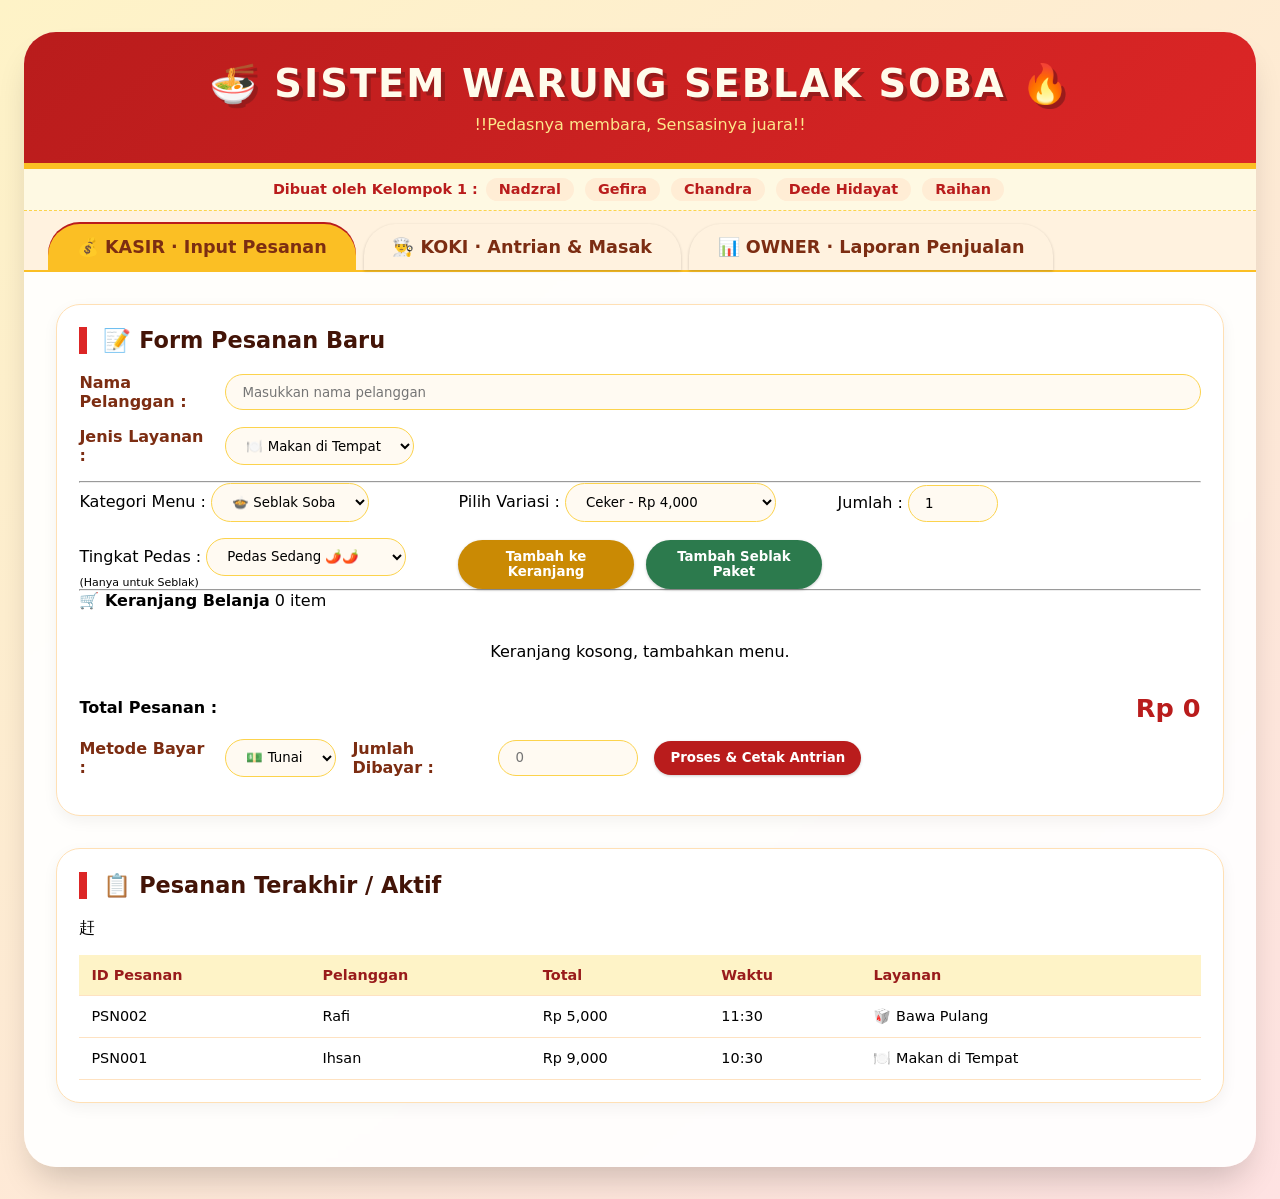
==== commit bd336169: "Update index.html" ====
--- a/index.html
+++ b/index.html
@@ -288,7 +288,7 @@
 <div class="app-container">
     <div class="hero-header">
         <h1>🍜 SISTEM WARUNG SEBLAK SOBA 🔥</h1>
-        <div class="sub">Pedasnya Nagih, Manajemennya Modern!</div>
+        <div class="sub">!!Pedasnya membara, Sensasinya juara!!</div>
     </div>
     <div class="team-names">
         Dibuat oleh Kelompok 1 : 
